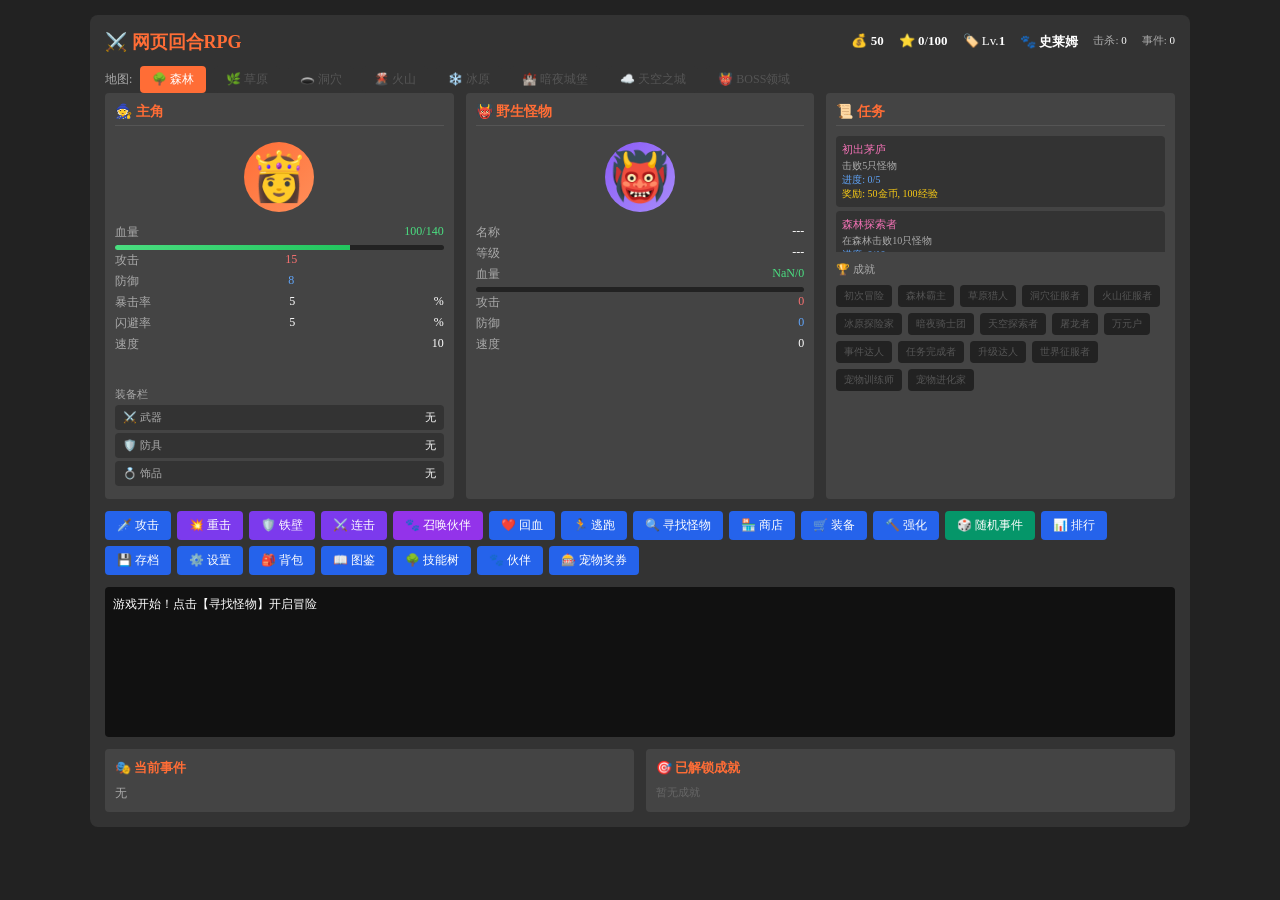
==== rpg.html @ ad6d8a2e "优化移动端适配，增大UI尺寸提升触摸体验" ====
<!DOCTYPE html>
<html lang="zh-CN">
<head>
    <meta charset="UTF-8">
    <title>网页回合RPG</title>
    
<style>
* {margin: 0; padding: 0; box-sizing: border-box; font-family: "微软雅黑";}
body {background: #222; color: #fff; padding: 15px; font-size: 14px;}
.box {max-width: 1100px; margin: 0 auto; background: #333; padding: 15px; border-radius: 8px;}
.top-bar {display: flex; justify-content: space-between; align-items: center; margin-bottom: 12px; flex-wrap: wrap; gap: 8px;}
.top-bar h2 {color: #ff6d36; font-size: 18px;}
.gold-exp-bar {display: flex; gap: 15px; font-size: 13px; flex-wrap: wrap;}
.zone-bar {display: flex; gap: 8px; align-items: center;}
.zone-btn {padding: 5px 12px; border: none; border-radius: 4px; cursor: pointer; font-size: 12px; background: #444; color: #aaa;}
.zone-btn.active {background: #ff6d36; color: #fff;}
.zone-btn.locked {background: #333; color: #555; cursor: not-allowed;}
.panel {display: flex; gap: 12px; margin-bottom: 12px;}
.role, .monster, .quest-panel {flex: 1; padding: 10px; background: #444; border-radius: 4px; min-width: 200px;}
.role h3, .monster h3, .quest-panel h3 {color: #ff6d36; margin-bottom: 6px; border-bottom: 1px solid #555; padding-bottom: 4px; font-size: 14px;}
.stat-row {display: flex; justify-content: space-between; padding: 2px 0; font-size: 12px;}
.stat-row .label {color: #aaa;}
.stat-row .value {color: #fff;}
.stat-row .value.hp {color: #4ade80;}
.stat-row .value.atk {color: #f87171;}
.stat-row .value.def {color: #60a5fa;}
.stat-row .value.exp {color: #facc15;}
.hp-bar {width: 100%; height: 5px; background: #222; border-radius: 3px; margin-top: 2px; overflow: hidden;}
.hp-bar-fill {height: 100%; background: linear-gradient(90deg, #4ade80, #22c55e); transition: width 0.3s;}
.hp-bar-fill.danger {background: linear-gradient(90deg, #f87171, #ef4444);}
.hp-bar-fill.mid {background: linear-gradient(90deg, #facc15, #eab308);}
.sprite-container {display: flex; justify-content: center; align-items: center; padding: 10px 0;}
.sprite {font-size: 48px; display: flex; justify-content: center; align-items: center; width: 70px; height: 70px; border-radius: 50%; background: #333; margin: 0 auto;}
.player-sprite {background: linear-gradient(135deg, #ff6d36 0%, #ff8f5a 100%); animation: float 3s ease-in-out infinite;}
.monster-sprite {background: linear-gradient(135deg, #8b5cf6 0%, #a78bfa 100%); animation: shake 2s ease-in-out infinite;}
@keyframes float {0%, 100% {transform: translateY(0);} 50% {transform: translateY(-5px);}}
@keyframes shake {0%, 100% {transform: translateX(0);} 25% {transform: translateX(-3px);} 75% {transform: translateX(3px);}}
@keyframes attack-right {0% {transform: translateX(0);} 50% {transform: translateX(30px);} 100% {transform: translateX(0);}}
@keyframes attack-left {0% {transform: translateX(0);} 50% {transform: translateX(-30px);} 100% {transform: translateX(0);}}
@keyframes damage {0%, 100% {opacity: 1;} 50% {opacity: 0.3;}}
@keyframes skill-burst {0% {transform: scale(1);filter: brightness(1);} 50% {transform: scale(1.3);filter: brightness(2) drop-shadow(0 0 10px #ff6d36);} 100% {transform: scale(1);filter: brightness(1);}}
@keyframes shield-glow {0% {box-shadow: 0 0 0 rgba(59,130,246,0);} 50% {box-shadow: 0 0 20px rgba(59,130,246,0.8);} 100% {box-shadow: 0 0 0 rgba(59,130,246,0);}}
@keyframes counter-attack {0% {transform: scale(1);} 25% {transform: scale(1.2);} 50% {transform: scale(0.9);} 75% {transform: scale(1.1);} 100% {transform: scale(1);}}
@keyframes evade {0%, 100% {transform: translateX(0);} 50% {transform: translateX(-20px);opacity: 0.5;}}
@keyframes death {0% {transform: scale(1);opacity: 1;} 50% {transform: scale(0.5);opacity: 0.5;} 100% {transform: scale(0);opacity: 0;}}
@keyframes levelup {0% {transform: scale(1);} 50% {transform: scale(1.2);text-shadow: 0 0 20px #ffd700;} 100% {transform: scale(1);}}
.sprite.attack-right {animation: attack-right 0.4s ease-in-out;}
.sprite.attack-left {animation: attack-left 0.4s ease-in-out;}
.sprite.skill-burst {animation: skill-burst 0.4s ease-out;}
.sprite.shield-glow {animation: shield-glow 0.6s ease-out;}
.sprite.counter-attack {animation: counter-attack 0.4s ease-out;}
.sprite.evade {animation: evade 0.5s ease-out;}
.monster-sprite.death {animation: death 0.6s ease-out forwards;}
.player-sprite.levelup {animation: levelup 0.8s ease-out;}
.sprite.damage {animation: damage 0.3s ease-in-out 2;}
.sprite.hurt {filter: brightness(1.5) saturate(2);}
.btn-group {margin: 12px 0; display: flex; flex-wrap: wrap; gap: 6px;}
button {padding: 6px 12px; border: none; border-radius: 4px; background: #2563eb; color: #fff; cursor: pointer; font-size: 12px;}
button:hover {background: #1d4ed8;}
button:disabled {background: #555; cursor: not-allowed;}
button.skill-btn {background: #7c3aed;}
button.skill-btn:hover:not(:disabled) {background: #6d28d9;}
button.skill-btn.on-cooldown {background: #555;}
button.zone-btn {background: #374151;}
button.zone-btn:hover:not(.locked) {background: #4b5563;}
button.event-btn {background: #059669;}
button.event-btn:hover {background: #047857;}
.log {height: 150px; overflow-y: auto; background: #111; padding: 8px; border-radius: 4px; line-height: 1.6; font-size: 12px;}
.log p {margin: 1px 0;}
.log .damage {color: #f87171;}
.log .heal {color: #4ade80;}
.log .crit {color: #facc15; font-weight: bold;}
.log .dodge {color: #60a5fa;}
.log .buff {color: #c084fc;}
.log .debuff {color: #fb923c;}
.log .gold {color: #facc15;}
.log .levelup {color: #ff6d36; font-weight: bold;}
.log .event {color: #34d399;}
.log .quest {color: #f472b6;}
.log .achievement {color: #fbbf24;}
.equipment-slot {background: #333; padding: 5px 8px; border-radius: 4px; margin: 3px 0; display: flex; justify-content: space-between; align-items: center; font-size: 11px;}
.equipment-slot .slot-name {color: #aaa;}
.equipment-slot .item-name {color: #fff;}
.equipment-slot .item-stats {color: #4ade80; font-size: 10px;}
.buff-debuff-bar {display: flex; gap: 6px; margin-top: 6px; min-height: 20px; flex-wrap: wrap;}
.buff-item, .debuff-item {padding: 2px 6px; border-radius: 10px; font-size: 10px;}
.buff-item {background: #166534; color: #fff;}
.debuff-item {background: #991b1b; color: #fff;}
.section-title {font-size: 11px; color: #aaa; margin: 6px 0 3px 0;}
.quest-list {font-size: 11px; max-height: 120px; overflow-y: auto;}
.quest-item {background: #333; padding: 6px; border-radius: 4px; margin: 4px 0;}
.quest-item.completed {opacity: 0.6; text-decoration: line-through;}
.quest-item .quest-name {color: #f472b6; margin-bottom: 2px;}
.quest-item .quest-desc {color: #aaa; font-size: 10px;}
.quest-item .quest-reward {color: #facc15; font-size: 10px;}
.quest-item .quest-progress {color: #60a5fa; font-size: 10px;}
.achievement-bar {display: flex; gap: 6px; margin-top: 8px; flex-wrap: wrap;}
.achieve-item {background: #333; padding: 4px 8px; border-radius: 4px; font-size: 10px; cursor: pointer;}
.achieve-item.unlocked {background: #78350f; color: #fbbf24;}
.achieve-item.locked {background: #222; color: #555;}

@media (max-width: 768px) {
    body {padding: 20px; font-size: 22px;}
    .box {padding: 24px; border-radius: 12px;}
    .panel {flex-direction: column;}
    .role, .monster, .quest-panel {min-width: unset; flex: none; padding: 16px;}
    .bottom-panels {flex-direction: column;}
    .sprite {font-size: 80px; width: 120px; height: 120px;}
    .btn-group {flex-direction: column; gap: 10px;}
    .btn-group button {width: 100%; padding: 20px; font-size: 22px;}
    .log {height: 180px; font-size: 18px;}
    .top-bar {flex-direction: column; align-items: flex-start; gap: 12px;}
    .gold-exp-bar {font-size: 20px; gap: 20px;}
    .zone-bar {flex-wrap: wrap; gap: 10px;}
    .zone-btn {padding: 14px 24px; font-size: 18px;}
    .role h3, .monster h3, .quest-panel h3 {font-size: 26px;}
    .stat-row {font-size: 20px; padding: 6px 0;}
    .hp-bar {height: 14px;}
    .equipment-slot {padding: 10px 14px; margin: 6px 0;}
}

@media (max-width: 480px) {
    body {padding: 16px; font-size: 20px;}
    .box {padding: 20px; border-radius: 10px;}
    .role h3, .monster h3, .quest-panel h3 {font-size: 24px;}
    .stat-row {font-size: 18px;}
    .equipment-slot {font-size: 17px; padding: 10px 12px;}
    .quest-list {max-height: 140px;}
    .btn-group button {padding: 18px; font-size: 20px;}
    .sprite {font-size: 72px; width: 100px; height: 100px;}
    .log {height: 150px; font-size: 17px;}
}
.achieve-item:hover {opacity: 0.8;}
.modal-overlay {position: fixed; top: 0; left: 0; width: 100%; height: 100%; background: rgba(0,0,0,0.7); display: flex; justify-content: center; align-items: center; z-index: 1000; display: none;}
.modal {background: #333; padding: 20px; border-radius: 8px; min-width: 300px; max-width: 500px;}
.modal h3 {color: #ff6d36; margin-bottom: 12px;}
.modal p {margin: 8px 0; font-size: 13px;}
.modal-buttons {display: flex; gap: 10px; margin-top: 15px;}
.modal-buttons button {flex: 1;}
.leaderboard {font-size: 12px;}
.leaderboard-item {display: flex; justify-content: space-between; padding: 6px; background: #222; margin: 4px 0; border-radius: 4px;}
.leaderboard-item .rank {color: #facc15; width: 30px;}
.leaderboard-item .name {color: #fff; flex: 1;}
.leaderboard-item .score {color: #60a5fa;}
.bottom-panels {display: flex; gap: 12px; margin-top: 12px;}
.bottom-panels > div {flex: 1; background: #444; padding: 10px; border-radius: 4px;}
.event-panel h4, .achieve-panel h4 {color: #ff6d36; font-size: 13px; margin-bottom: 8px;}
.event-btns {display: flex; gap: 8px; flex-wrap: wrap;}
.mini-stat {font-size: 11px; color: #aaa;}
.mini-stat span {color: #fff;}
.inventory-panel {margin-top: 8px;}
.inventory-item {background: #333; padding: 6px; border-radius: 4px; margin: 4px 0; display: flex; justify-content: space-between; align-items: center; font-size: 11px;}
.inventory-item .item-name {color: #fff;}
.inventory-item .item-desc {color: #aaa; font-size: 10px;}
.inventory-item .item-count {color: #fbbf14; background: #444; padding: 2px 6px; border-radius: 4px;}
.inventory-item .item-use {padding: 2px 8px; font-size: 10px; background: #2563eb;}
.settings-row {display: flex; justify-content: space-between; align-items: center; padding: 6px 0; border-bottom: 1px solid #444;}
.settings-row:last-child {border-bottom: none;}
.settings-label {color: #aaa; font-size: 13px;}
.toggle-switch {position: relative; width: 44px; height: 22px; background: #444; border-radius: 11px; cursor: pointer; transition: background 0.3s;}
.toggle-switch.active {background: #ff6d36;}
.toggle-switch::after {content: ''; position: absolute; width: 18px; height: 18px; background: #fff; border-radius: 50%; top: 2px; left: 2px; transition: left 0.3s;}
.toggle-switch.active::after {left: 24px;}
.speed-select {background: #444; color: #fff; border: none; padding: 4px 8px; border-radius: 4px; font-size: 12px; cursor: pointer;}
.monster-book {display: grid; grid-template-columns: repeat(auto-fill, minmax(140px, 1fr)); gap: 8px; max-height: 300px; overflow-y: auto; padding: 4px;}
.monster-card {background: #333; padding: 8px; border-radius: 4px; text-align: center; font-size: 11px;}
.monster-card.discovered {border: 1px solid #ff6d36;}
.monster-card.undiscovered {opacity: 0.4;}
.monster-card .m-icon {font-size: 24px; margin-bottom: 4px;}
.monster-card .m-name {color: #fff; margin-bottom: 2px;}
.monster-card .m-zone {color: #888; font-size: 10px;}
.compendium-tab {display: flex; gap: 6px; margin-bottom: 10px;}
.compendium-tab button {flex: 1; padding: 6px; font-size: 11px;}
.compendium-tab button.active {background: #ff6d36;}
</style>
</head>
<body>
    <div class="box">
        <div class="top-bar">
            <h2>⚔️ 网页回合RPG</h2>
            <div class="gold-exp-bar">
                <span>💰 <b id="gold">0</b></span>
                <span>⭐ <b id="exp">0</b>/<b id="needExp">100</b></span>
                <span>🏷️ Lv.<b id="lv">1</b></span>
                <span id="skillPointsDisplay" style="display:none;">🌟 技能点: <b id="skillPoints">0</b></span>
                <span id="petDisplay" style="display:none;">🐾 <b id="petName"></b></span>
                <span class="mini-stat">击杀: <span id="killCount">0</span></span>
                <span class="mini-stat">事件: <span id="eventCount">0</span></span>
            </div>
        </div>

        <div class="zone-bar">
            <span style="font-size:12px;color:#aaa;">地图:</span>
            <button class="zone-btn active" onclick="switchZone(0)" id="zoneBtn0">🌳 森林</button>
            <button class="zone-btn" onclick="switchZone(1)" id="zoneBtn1">🌿 草原</button>
            <button class="zone-btn" onclick="switchZone(2)" id="zoneBtn2">🕳️ 洞穴</button>
            <button class="zone-btn" onclick="switchZone(3)" id="zoneBtn3">🌋 火山</button>
            <button class="zone-btn" onclick="switchZone(4)" id="zoneBtn4">❄️ 冰原</button>
            <button class="zone-btn" onclick="switchZone(5)" id="zoneBtn5">🏰 暗夜城堡</button>
            <button class="zone-btn" onclick="switchZone(6)" id="zoneBtn6">☁️ 天空之城</button>
            <button class="zone-btn" onclick="switchZone(7)" id="zoneBtn7">👹 BOSS领域</button>
        </div>

        <div class="panel">
            <div class="role">
                <h3>🧙 主角</h3>
                <div class="sprite-container">
                    <div class="sprite player-sprite" id="playerSprite">👸</div>
                </div>
                <div class="title-display" id="titleDisplay" style="text-align:center;color:#fbbf24;font-size:11px;margin-bottom:5px;display:none;"></div>
                <div class="stat-row"><span class="label">血量</span><span class="value hp" id="hp">100/100</span></div>
                <div class="hp-bar"><div class="hp-bar-fill" id="hpBar" style="width:100%"></div></div>
                <div class="stat-row"><span class="label">攻击</span><span class="value atk" id="atk">15</span> <span class="label" id="atkBonus" style="color:#4ade80"></span></div>
                <div class="stat-row"><span class="label">防御</span><span class="value def" id="def">5</span> <span class="label" id="defBonus" style="color:#4ade80"></span></div>
                <div class="stat-row"><span class="label">暴击率</span><span class="value" id="crit">5</span>%</div>
                <div class="stat-row"><span class="label">闪避率</span><span class="value" id="dodge">5</span>%</div>
                <div class="stat-row"><span class="label">速度</span><span class="value" id="speed">10</span></div>
                <div class="buff-debuff-bar" id="playerBuffs"></div>
                <div class="section-title">装备栏</div>
                <div class="equipment-slot" id="weaponSlot"><span class="slot-name">⚔️ 武器</span><span class="item-name">无</span></div>
                <div class="equipment-slot" id="armorSlot"><span class="slot-name">🛡️ 防具</span><span class="item-name">无</span></div>
                <div class="equipment-slot" id="accessorySlot"><span class="slot-name">💍 饰品</span><span class="item-name">无</span></div>
            </div>

            <div class="monster">
                <h3>👹 野生怪物</h3>
                <div class="sprite-container">
                    <div class="sprite monster-sprite" id="monsterSprite">👹</div>
                </div>
                <div class="stat-row"><span class="label">名称</span><span class="value" id="mName">---</span></div>
                <div class="stat-row"><span class="label">等级</span><span class="value" id="mLv">---</span></div>
                <div class="stat-row"><span class="label">血量</span><span class="value hp" id="mHp">0/0</span></div>
                <div class="hp-bar"><div class="hp-bar-fill" id="mHpBar" style="width:0%"></div></div>
                <div class="stat-row"><span class="label">攻击</span><span class="value atk" id="mAtk">0</span></div>
                <div class="stat-row"><span class="label">防御</span><span class="value def" id="mDef">0</span></div>
                <div class="stat-row"><span class="label">速度</span><span class="value" id="mSpeed">0</span></div>
                <div class="buff-debuff-bar" id="monsterBuffs"></div>
            </div>

            <div class="quest-panel">
                <h3>📜 任务</h3>
                <div class="quest-list" id="questList"></div>
                <div class="section-title" style="margin-top:10px;">🏆 成就</div>
                <div class="achievement-bar" id="achieveBar"></div>
            </div>
        </div>

        <div class="btn-group">
            <button onclick="attack()">🗡️ 攻击</button>
            <button onclick="useSkill(0)" id="skill0Btn" class="skill-btn">💥 重击</button>
            <button onclick="useSkill(1)" id="skill1Btn" class="skill-btn">🛡️ 铁壁</button>
            <button onclick="useSkill(2)" id="skill2Btn" class="skill-btn">⚔️ 连击</button>
            <button onclick="summonPet()" id="summonPetBtn" style="background:#9333ea;">🐾 召唤伙伴</button>
            <button onclick="heal()">❤️ 回血</button>
            <button onclick="run()">🏃 逃跑</button>
            <button onclick="newMonster()">🔍 寻找怪物</button>
            <button onclick="openShop()">🏪 商店</button>
            <button onclick="openEquipShop()">🛒 装备</button>
            <button onclick="openEquipmentEnhance()">🔨 强化</button>
            <button onclick="triggerRandomEvent()" class="event-btn" id="eventBtn">🎲 随机事件</button>
            <button onclick="openLeaderboard()">📊 排行</button>
            <button onclick="openSaveLoad()">💾 存档</button>
            <button onclick="openSettings()">⚙️ 设置</button>
            <button onclick="openInventory()">🎒 背包</button>
            <button onclick="openMonsterBook()">📖 图鉴</button>
            <button onclick="openSkillTree()">🌳 技能树</button>
            <button onclick="openPetManagement()">🐾 伙伴</button>
            <button onclick="openPetGacha()">🎰 宠物奖券</button>
        </div>

        <div class="log" id="log">游戏开始！点击【寻找怪物】开启冒险</div>

        <div class="bottom-panels">
            <div class="event-panel">
                <h4>🎭 当前事件</h4>
                <div id="currentEvent" style="font-size:12px;color:#aaa;">无</div>
                <div class="event-btns" id="eventBtns" style="margin-top:8px;display:none;">
                    <button onclick="confirmEvent()" id="eventConfirmBtn">确认</button>
                    <button onclick="cancelEvent()">取消</button>
                </div>
            </div>
            <div class="achieve-panel">
                <h4>🎯 已解锁成就</h4>
                <div id="unlockedAchieves" style="font-size:11px;color:#aaa;">暂无成就</div>
            </div>
        </div>
    </div>

    <div class="modal-overlay" id="modal">
        <div class="modal" id="modalContent"></div>
    </div>

    
    
<script>
const player = {
    lv: 1, hp: 100, maxHp: 100, atk: 15, def: 5, speed: 10,
    exp: 0, needExp: 100, gold: 50,
    crit: 5, dodge: 5,
    equipment: { weapon: null, armor: null, accessory: null },
    buffs: [],
    skills: [
        { name: "重击", desc: "1.5倍伤害", cd: 0, maxCd: 2, isReady: true },
        { name: "铁壁", desc: "防御+10", cd: 0, maxCd: 3, isReady: true },
        { name: "连击", desc: "连攻2次", cd: 0, maxCd: 4, isReady: true }
    ],
    currentZone: 0,
    killCount: 0,
    eventCount: 0,
    bossDefeated: 0,
    pet: { id: "slime", name: "史莱姆", sprite: "🟢", atk: 3, hp: 40, def: 3, speed: 5, rarity: "common" },
    skillPoints: 0,
    equipmentEnhanceLevels: { weapon: 0, armor: 0, accessory: 0 },
    learnedSkills: ["重击", "铁壁", "连击"],
    titles: []
};

const zones = [
    { name: "森林", color: "#22c55e", monsters: [
        { name: "史莱姆", sprite: "🟢", hp: 80, atk: 8, def: 2, exp: 20, gold: 10, speed: 5 },
        { name: "野狼", sprite: "🐺", hp: 120, atk: 12, def: 4, exp: 35, gold: 20, speed: 12 },
        { name: "山贼", sprite: "🏴‍☠️", hp: 180, atk: 18, def: 6, exp: 60, gold: 40, speed: 8 }
    ], unlockLevel: 1 },
    { name: "草原", color: "#84cc16", monsters: [
        { name: "毒蛇", sprite: "🐍", hp: 100, atk: 15, def: 3, exp: 40, gold: 25, speed: 15 },
        { name: "野猪", sprite: "🐗", hp: 160, atk: 18, def: 5, exp: 55, gold: 35, speed: 7 },
        { name: "土匪头目", sprite: "💀", hp: 220, atk: 22, def: 8, exp: 80, gold: 55, speed: 6 }
    ], unlockLevel: 3 },
    { name: "洞穴", color: "#8b5cf6", monsters: [
        { name: "洞穴蝙蝠", sprite: "🦇", hp: 150, atk: 20, def: 5, exp: 80, gold: 50, speed: 18 },
        { name: "石像鬼", sprite: "🗿", hp: 250, atk: 25, def: 12, exp: 120, gold: 80, speed: 3 },
        { name: "毒蝎", sprite: "🦂", hp: 200, atk: 30, def: 8, exp: 100, gold: 70, speed: 10 }
    ], unlockLevel: 5 },
    { name: "火山", color: "#f97316", monsters: [
        { name: "熔岩怪", sprite: "🔥", hp: 280, atk: 32, def: 10, exp: 150, gold: 100, speed: 4 },
        { name: "火焰蜥蜴", sprite: "🦎", hp: 350, atk: 38, def: 15, exp: 200, gold: 140, speed: 8 },
        { name: "火山巨魔", sprite: "👹", hp: 450, atk: 45, def: 20, exp: 280, gold: 200, speed: 3 }
    ], unlockLevel: 8 },
    { name: "冰原", color: "#06b6d4", monsters: [
        { name: "冰霜狼", sprite: "🐺", hp: 320, atk: 35, def: 12, exp: 180, gold: 120, speed: 14 },
        { name: "雪巨人", sprite: "❄️", hp: 420, atk: 42, def: 18, exp: 250, gold: 180, speed: 3 },
        { name: "冰龙", sprite: "🐉", hp: 550, atk: 50, def: 25, exp: 350, gold: 280, speed: 6 }
    ], unlockLevel: 12 },
    { name: "暗夜城堡", color: "#6366f1", monsters: [
        { name: "骷髅战士", sprite: "💀", hp: 380, atk: 40, def: 15, exp: 220, gold: 160, speed: 6 },
        { name: "黑暗骑士", sprite: "🖤", hp: 500, atk: 48, def: 22, exp: 320, gold: 240, speed: 8 },
        { name: "吸血鬼公爵", sprite: "🧛", hp: 650, atk: 55, def: 28, exp: 420, gold: 350, speed: 10 }
    ], unlockLevel: 15 },
    { name: "天空之城", color: "#ec4899", monsters: [
        { name: "飞行魔像", sprite: "🤖", hp: 480, atk: 45, def: 20, exp: 300, gold: 220, speed: 5 },
        { name: "雷电之神", sprite: "⚡", hp: 600, atk: 55, def: 25, exp: 400, gold: 320, speed: 15 },
        { name: "天使长", sprite: "👼", hp: 800, atk: 65, def: 30, exp: 550, gold: 450, speed: 12 }
    ], unlockLevel: 18 },
    { name: "BOSS领域", color: "#ef4444", monsters: [
        { name: "暗影刺客", sprite: "🌑", hp: 400, atk: 35, def: 10, exp: 200, gold: 150, speed: 20, highDodge: 15 },
        { name: "巨石魔像", sprite: "🗿", hp: 600, atk: 40, def: 25, exp: 300, gold: 250, speed: 3 },
        { name: "巨龙", sprite: "🐲", hp: 1000, atk: 50, def: 20, exp: 500, gold: 500, speed: 8 }
    ], unlockLevel: 10, isBossZone: true }
];

const pets = [
    { id: "littleWolf", name: "小狼", sprite: "🐕", atk: 5, hp: 30, def: 2, rarity: "common", zone: 0, evolveReq: { kills: 10, petId: "adultWolf" } },
    { id: "adultWolf", name: "成年狼", sprite: "🐺", atk: 12, hp: 60, def: 5, rarity: "rare", zone: 2, evolveReq: { kills: 30, petId: "wolfKing" } },
    { id: "wolfKing", name: "狼王", sprite: "🐺‍👑", atk: 25, hp: 120, def: 15, rarity: "epic", zone: 5, evolveReq: null },

    { id: "slime", name: "史莱姆", sprite: "🟢", atk: 3, hp: 40, def: 3, rarity: "common", zone: 0, evolveReq: { kills: 10, petId: "blueSlime" } },
    { id: "blueSlime", name: "蓝史莱姆", sprite: "🟦", atk: 8, hp: 70, def: 8, rarity: "rare", zone: 2, evolveReq: { kills: 30, petId: "slimeKing" } },
    { id: "slimeKing", name: "史莱姆王", sprite: "👑", atk: 18, hp: 150, def: 20, rarity: "legend", zone: 6, evolveReq: null },

    { id: "bird", name: "小鸟", sprite: "🐦", atk: 4, hp: 25, def: 1, rarity: "common", zone: 0, evolveReq: { kills: 10, petId: "eagle" } },
    { id: "eagle", name: "老鹰", sprite: "🦅", atk: 15, hp: 55, def: 8, rarity: "rare", zone: 3, evolveReq: { kills: 30, petId: "phoenix" } },
    { id: "phoenix", name: "凤凰", sprite: "🔥", atk: 30, hp: 180, def: 25, rarity: "legend", zone: 7, evolveReq: null },

    { id: "fireSpirit", name: "火精灵", sprite: "🔥", atk: 8, hp: 40, def: 3, rarity: "rare", zone: 3, evolveReq: { kills: 25, petId: "fireElemental" } },
    { id: "fireElemental", name: "火元素", sprite: "🌋", atk: 22, hp: 100, def: 12, rarity: "epic", zone: 5, evolveReq: null },

    { id: "iceSpirit", name: "冰精灵", sprite: "❄️", atk: 7, hp: 45, def: 4, rarity: "rare", zone: 4, evolveReq: { kills: 25, petId: "iceElemental" } },
    { id: "iceElemental", name: "冰元素", sprite: "🧊", atk: 20, hp: 110, def: 15, rarity: "epic", zone: 6, evolveReq: null },

    { id: "iceFox", name: "冰狐狸", sprite: "🦊", atk: 10, hp: 50, def: 5, rarity: "rare", zone: 4, evolveReq: { kills: 25, petId: "nineTails" } },
    { id: "nineTails", name: "九尾狐", sprite: "🦊", atk: 28, hp: 140, def: 18, rarity: "legend", zone: 7, evolveReq: null },

    { id: "shadowCat", name: "暗影猫", sprite: "🐈‍⬛", atk: 15, hp: 60, def: 8, rarity: "epic", zone: 5, evolveReq: { kills: 20, petId: "nightLord" } },
    { id: "nightLord", name: "暗夜领主", sprite: "🌑", atk: 35, hp: 160, def: 25, rarity: "legend", zone: 7, evolveReq: null },

    { id: "darkWizard", name: "暗之法师", sprite: "🧙", atk: 18, hp: 70, def: 10, rarity: "epic", zone: 6, evolveReq: { kills: 20, petId: "archmage" } },
    { id: "archmage", name: "大魔导师", sprite: "🧙‍♂️", atk: 40, hp: 200, def: 30, rarity: "legend", zone: 8, evolveReq: null },

    { id: "dragon", name: "幼龙", sprite: "🐲", atk: 20, hp: 100, def: 15, rarity: "legend", zone: 7, evolveReq: { kills: 15, petId: "dragonKing" } },
    { id: "dragonKing", name: "龙皇", sprite: "🐉", atk: 50, hp: 300, def: 40, rarity: "mythic", zone: 8, evolveReq: null }
];

var petInventory = [];
var petKillCount = {};

const skillTree = {
    attack: {
        name: "攻击系",
        skills: [
            { id: "heavyStrike", name: "重击", desc: "造成1.5倍伤害", cost: 0, maxCd: 2, type: "active", unlocked: true },
            { id: "doubleStrike", name: "双重打击", desc: "攻击2次", cost: 1, maxCd: 4, type: "active", unlocked: false, requires: "heavyStrike" },
            { id: "execute", name: "处决", desc: "对血量低于30%的敌人伤害+50%", cost: 2, maxCd: 5, type: "passive", unlocked: false, requires: "doubleStrike" },
            { id: "berserk", name: "狂暴", desc: "血量越低攻击越高", cost: 3, maxCd: 0, type: "passive", unlocked: false, requires: "execute" }
        ]
    },
    defense: {
        name: "防御系",
        skills: [
            { id: "ironWall", name: "铁壁", desc: "防御+10", cost: 0, maxCd: 3, type: "active", unlocked: true },
            { id: "shieldBlock", name: "盾墙", desc: "完全抵挡一次攻击", cost: 1, maxCd: 6, type: "active", unlocked: false, requires: "ironWall" },
            { id: "counter", name: "反击", desc: "受击时反弹20%伤害", cost: 2, maxCd: 0, type: "passive", unlocked: false, requires: "shieldBlock" },
            { id: "fortress", name: "堡垒", desc: "防御+15%，每回合恢复2%血量", cost: 3, maxCd: 0, type: "passive", unlocked: false, requires: "counter" }
        ]
    },
    utility: {
        name: "辅助系",
        skills: [
            { id: "combo", name: "连击", desc: "连续攻击2次", cost: 0, maxCd: 4, type: "active", unlocked: true },
            { id: "swift", name: "疾风", desc: "闪避率+10%", cost: 1, maxCd: 0, type: "passive", unlocked: false, requires: "combo" },
            { id: "secondWind", name: "喘息", desc: "死亡时恢复30%血量(每战斗1次)", cost: 2, maxCd: 0, type: "passive", unlocked: false, requires: "swift" },
            { id: "secondLife", name: "第二条命", desc: "致命伤害时不死(每战斗1次)", cost: 3, maxCd: 0, type: "passive", unlocked: false, requires: "secondWind" }
        ]
    }
};

const equipPool = {
    weapon: [
        { name: "铁剑", atk: 5, price: 50 },
        { name: "钢剑", atk: 10, crit: 5, price: 120 },
        { name: "炎魔之刃", atk: 18, crit: 10, price: 300 },
        { name: "龙息剑", atk: 25, crit: 15, price: 600 }
    ],
    armor: [
        { name: "皮甲", def: 5, price: 50 },
        { name: "锁子甲", def: 10, hp: 20, price: 120 },
        { name: "骑士板甲", def: 18, hp: 50, price: 300 },
        { name: "龙鳞护甲", def: 25, hp: 100, dodge: 5, price: 600 }
    ],
    accessory: [
        { name: "敏捷戒指", dodge: 8, price: 80 },
        { name: "暴击戒指", crit: 10, price: 100 },
        { name: "生命护符", hp: 30, maxHp: 30, price: 150 },
        { name: "龙心坠", crit: 8, dodge: 8, hp: 50, price: 400 }
    ]
};

const quests = [
    { id: "q1", name: "初出茅庐", desc: "击败5只怪物", target: 5, progress: 0, reward: { gold: 50, exp: 100 }, zone: 0, completed: false },
    { id: "q2", name: "森林探索者", desc: "在森林击败10只怪物", target: 10, progress: 0, reward: { gold: 100, exp: 200 }, zone: 0, completed: false },
    { id: "q3", name: "草原猎人", desc: "在草原击败10只怪物", target: 10, progress: 0, reward: { gold: 150, exp: 250 }, zone: 1, completed: false },
    { id: "q4", name: "洞穴探险家", desc: "在洞穴击败10只怪物", target: 10, progress: 0, reward: { gold: 200, crit: 3 }, zone: 2, completed: false },
    { id: "q5", name: "火山征服者", desc: "在火山击败10只怪物", target: 10, progress: 0, reward: { gold: 300, atk: 5 }, zone: 3, completed: false },
    { id: "q6", name: "冰原冒险家", desc: "在冰原击败10只怪物", target: 10, progress: 0, reward: { gold: 400, def: 5 }, zone: 4, completed: false },
    { id: "q7", name: "暗夜骑士", desc: "在暗夜城堡击败10只怪物", target: 10, progress: 0, reward: { gold: 500, hp: 30 }, zone: 5, completed: false },
    { id: "q8", name: "天空探索者", desc: "在天城击败10只怪物", target: 10, progress: 0, reward: { gold: 600, crit: 3, dodge: 3 }, zone: 6, completed: false },
    { id: "q9", name: "屠龙勇士", desc: "击败巨龙", target: 1, progress: 0, reward: { gold: 1000, atk: 10, def: 10 }, zone: 7, completed: false, isBossQuest: true },
    { id: "q10", name: "富甲一方", desc: "拥有1000金币", target: 1000, progress: 0, reward: { exp: 500 }, isGoldQuest: true },
    { id: "q11", name: "连胜达人", desc: "连续击败5只怪物不逃跑", target: 5, progress: 0, reward: { dodge: 5, hp: 30 }, zone: -1, completed: false },
    { id: "q12", name: "世界征服者", desc: "累计击败100只怪物", target: 100, progress: 0, reward: { atk: 20, def: 20, hp: 100 }, zone: -2, completed: false }
];

const achievements = [
    { id: "a1", name: "初次冒险", desc: "击败第一只怪物", title: "冒险者", condition: function(p) { return p.killCount >= 1; }, reward: { gold: 20, item: "healthPotion" }, unlocked: false },
    { id: "a2", name: "森林霸主", desc: "在森林击败20只怪物", title: "森林猎手", condition: function(p) { return (p.zoneKills || {})[0] >= 20; }, reward: { gold: 100, item: "attackScroll" }, unlocked: false },
    { id: "a3", name: "草原猎人", desc: "在草原击败20只怪物", title: "草原勇士", condition: function(p) { return (p.zoneKills || {})[1] >= 20; }, reward: { gold: 150, item: "defenseScroll" }, unlocked: false },
    { id: "a4", name: "洞穴征服者", desc: "在洞穴击败20只怪物", title: "洞穴探索者", condition: function(p) { return (p.zoneKills || {})[2] >= 20; }, reward: { gold: 200, item: "critCrystal" }, unlocked: false },
    { id: "a5", name: "火山征服者", desc: "在火山击败20只怪物", title: "火焰战士", condition: function(p) { return (p.zoneKills || {})[3] >= 20; }, reward: { gold: 300, item: "highHealthPotion" }, unlocked: false },
    { id: "a6", name: "冰原探险家", desc: "在冰原击败20只怪物", title: "寒冰勇者", condition: function(p) { return (p.zoneKills || {})[4] >= 20; }, reward: { gold: 400, item: "luckyCoin" }, unlocked: false },
    { id: "a7", name: "暗夜骑士团", desc: "在暗夜城堡击败20只怪物", title: "暗夜骑士", condition: function(p) { return (p.zoneKills || {})[5] >= 20; }, reward: { gold: 500, item: "resurrectionScroll" }, unlocked: false },
    { id: "a8", name: "天空探索者", desc: "在天城击败20只怪物", title: "天空使者", condition: function(p) { return (p.zoneKills || {})[6] >= 20; }, reward: { gold: 800, item: "highHealthPotion" }, unlocked: false },
    { id: "a9", name: "屠龙者", desc: "击败巨龙", title: "龙骑士", condition: function(p) { return p.bossDefeated >= 1; }, reward: { gold: 500, item: "resurrectionScroll" }, unlocked: false },
    { id: "a10", name: "万元户", desc: "累计获得2000金币", title: "富甲一方", condition: function(p) { return p.totalGoldEarned >= 2000; }, reward: { gold: 200, item: "attackScroll" }, unlocked: false },
    { id: "a11", name: "事件达人", desc: "触发30次随机事件", title: "命运眷顾", condition: function(p) { return p.eventCount >= 30; }, reward: { gold: 150, item: "luckyCoin" }, unlocked: false },
    { id: "a12", name: "任务完成者", desc: "完成15个任务", title: "任务大师", condition: function(p) { return p.questCompleted >= 15; }, reward: { exp: 1500, item: "highHealthPotion" }, unlocked: false },
    { id: "a13", name: "升级达人", desc: "达到30级", title: "巅峰强者", condition: function(p) { return p.lv >= 30; }, reward: { atk: 20, def: 20, item: "attackScroll" }, unlocked: false },
    { id: "a14", name: "世界征服者", desc: "累计击败200只怪物", title: "天下无敌", condition: function(p) { return p.killCount >= 200; }, reward: { atk: 30, def: 30, hp: 200, item: "resurrectionScroll" }, unlocked: false },
    { id: "a15", name: "宠物训练师", desc: "获得第一只宠物", title: "驯兽师", condition: function(p) { return p.pet !== null; }, reward: { gold: 50 }, unlocked: false },
    { id: "a16", name: "宠物进化家", desc: "让宠物进化一次", title: "培育专家", condition: function(p) { return p.pet && p.pet.id !== "slime" && p.pet.id !== "littleWolf" && p.pet.id !== "bird"; }, reward: { gold: 300, item: "highHealthPotion" }, unlocked: false }
];

const randomEvents = [
    { id: "e1", name: "发现宝箱", type: "choice", desc: "你发现了一个宝箱！", effect: function() {
        var gold = Math.floor(Math.random() * 50) + 20;
        player.gold += gold;
        addLog("🎁 开启宝箱，获得 " + gold + " 金币！", 'event');
    }},
    { id: "e2", name: "老练商人", type: "choice", desc: "一个商人向你推销物品", effect: function() {
        var healAmount = 50;
        player.hp = Math.min(getTotalMaxHp(), player.hp + healAmount);
        addLog("🧪 商人赠送药水，恢复 " + healAmount + " 血量！", 'event');
    }},
    { id: "e3", name: "陷阱", type: "danger", desc: "你不小心踩到了陷阱！", effect: function() {
        var dmg = Math.floor(Math.random() * 20) + 10;
        player.hp -= dmg;
        addLog("⚠️ 陷阱造成 " + dmg + " 点伤害！", 'damage');
    }},
    { id: "e4", name: "神秘祝福", type: "buff", desc: "获得神秘力量的祝福", effect: function() {
        player.buffs.push({ name: '祝福', type: 'buff', turns: 3, onTurnEnd: function(p) {
            p.hp = Math.min(getTotalMaxHp(), p.hp + 5);
        }});
        addLog("✨ 获得祝福：每回合恢复5血量，持续3回合！", 'buff');
    }},
    { id: "e5", name: "诅咒", type: "debuff", desc: "遭遇黑暗力量侵蚀", effect: function() {
        player.buffs.push({ name: '诅咒', type: 'debuff', turns: 3, onTurnEnd: function(p) {
            p.atk = Math.max(1, p.atk - 2);
        }});
        addLog("💀 受到诅咒：攻击-2，持续3回合！", 'debuff');
    }},
    { id: "e6", name: "经验泉水", type: "choice", desc: "发现一口神奇的泉水", effect: function() {
        var expGain = Math.floor(Math.random() * 30) + 20;
        player.exp += expGain;
        checkLevelUp();
        addLog("📚 饮用泉水，获得 " + expGain + " 经验！", 'event');
    }},
    { id: "e7", name: "盗贼袭击", type: "danger", desc: "遭遇盗贼团袭击！", effect: function() {
        var goldLost = Math.floor(player.gold * 0.2);
        player.gold -= goldLost;
        addLog("💰 盗贼抢走了 " + goldLost + " 金币！", 'damage');
    }},
    { id: "e8", name: "修行顿悟", type: "buff", desc: "战斗中突然顿悟", effect: function() {
        player.atk += 3;
        player.def += 2;
        addLog("🧘 顿悟：攻击+3，防御+2！（本次战斗）", 'buff');
    }}
];

var nowMonster = { buffs: [] };
var currentEvent = null;
var consecutiveKills = 0;
var zoneKills = [0, 0, 0, 0, 0, 0, 0, 0];
var battleUsedSkills = { secondWind: false, secondLife: false };
var totalGoldEarned = 0;
var questCompleted = 0;
var autoSaveTimer = null;
var gameSettings = {
    soundEnabled: true,
    battleSpeed: 1
};
var inventory = [];
var discoveredMonsters = {};

var items = [
    { id: "healthPotion", name: "治疗药水", desc: "恢复30点血量", type: "consumable", effect: function() {
        if (player.hp >= getTotalMaxHp()) return false;
        player.hp = Math.min(getTotalMaxHp(), player.hp + 30);
        return true;
    }},
    { id: "superHealthPotion", name: "高级治疗药水", desc: "恢复80点血量", type: "consumable", effect: function() {
        if (player.hp >= getTotalMaxHp()) return false;
        player.hp = Math.min(getTotalMaxHp(), player.hp + 80);
        return true;
    }},
    { id: "attackScroll", name: "力量卷轴", desc: "攻击+3(战斗)", type: "consumable", effect: function() {
        player.buffs.push({ name: '力量', type: 'buff', turns: 3, onTurnEnd: function(p, isPlayer) {
            if (isPlayer) p.atk += 3;
        }});
        return true;
    }},
    { id: "defenseScroll", name: "护盾卷轴", desc: "防御+5(战斗)", type: "consumable", effect: function() {
        player.buffs.push({ name: '护盾', type: 'buff', turns: 3, onTurnEnd: function(p, isPlayer) {
            if (isPlayer) p.def += 5;
        }});
        return true;
    }},
    { id: "critCrystal", name: "暴击水晶", desc: "本场战斗暴击率+15%", type: "consumable", effect: function() {
        player.buffs.push({ name: '暴击水晶', type: 'buff', turns: 999, onApply: function() { player.crit += 15; }, onRemove: function() { player.crit -= 15; }});
        return true;
    }},
    { id: "goldCoin", name: "幸运金币", desc: "下只怪物金币+50%", type: "consumable", effect: function() {
        player.buffs.push({ name: '幸运', type: 'buff', turns: 1 });
        return true;
    }},
    { id: "antidote", name: "解毒药", desc: "解除当前诅咒", type: "consumable", effect: function() {
        var idx = player.buffs.findIndex(function(b) { return b.name === '诅咒'; });
        if (idx >= 0) { player.buffs.splice(idx, 1); return true; }
        return false;
    }},
    { id: "resurrectionScroll", name: "复活卷轴", desc: "死亡时自动复活并恢复50%血量", type: "consumable", effect: function() {
        player.buffs.push({ name: '复活', type: 'buff', turns: 999 });
        return true;
    }},
    { id: "petUpgradeFruit", name: "宠物升级果实", desc: "使用后宠物属性+10%", type: "consumable", effect: function() {
        if (!player.pet) { addLog("你没有伙伴！"); return false; }
        player.pet.atk = Math.floor(player.pet.atk * 1.1);
        player.pet.def = Math.floor(player.pet.def * 1.1);
        player.pet.hp = Math.floor(player.pet.hp * 1.1);
        addLog("🍎 宠物【" + player.pet.name + "】属性提升10%！", 'buff');
        return true;
    }}
];
var logDom = document.getElementById('log');

function addLog(text, type) {
    var p = document.createElement('p');
    p.innerHTML = text;
    if (type) p.className = type;
    logDom.appendChild(p);
    logDom.scrollTop = logDom.scrollHeight;
}

function getBattleDelay(base, extra) {
    var delay = (extra || 0) + base;
    var speed = gameSettings.battleSpeed || 1;
    return Math.max(50, delay / speed);
}

function getTotalAtk() {
    var atk = player.atk;
    if (player.equipment.weapon) atk += player.equipment.weapon.atk;
    atk += (player.equipmentEnhanceLevels.weapon || 0) * 2;
    if (petSummoned && player.pet) atk += player.pet.atk + petEnergyBoost;
    return atk;
}

function getTotalDef() {
    var def = player.def;
    if (player.equipment.armor) def += player.equipment.armor.def;
    def += (player.equipmentEnhanceLevels.armor || 0) * 2;
    if (player.pet) def += player.pet.def;
    if (player.learnedSkills.indexOf("堡垒") >= 0) def = Math.floor(def * 1.15);
    return def;
}

function getTotalCrit() {
    var crit = player.crit;
    if (player.equipment.weapon && player.equipment.weapon.crit) crit += player.equipment.weapon.crit;
    if (player.equipment.accessory && player.equipment.accessory.crit) crit += player.equipment.accessory.crit;
    return crit;
}

function getTotalDodge() {
    var dodge = player.dodge;
    if (player.equipment.armor && player.equipment.armor.dodge) dodge += player.equipment.armor.dodge;
    if (player.equipment.accessory && player.equipment.accessory.dodge) dodge += player.equipment.accessory.dodge;
    if (player.learnedSkills.indexOf("疾风") >= 0) dodge += 10;
    return dodge;
}

function getTotalSpeed() {
    var speed = player.speed || 10;
    if (player.equipment.accessory && player.equipment.accessory.speed) speed += player.equipment.accessory.speed;
    return speed;
}

function getTotalMaxHp() {
    var maxHp = player.maxHp;
    if (player.equipment.armor && player.equipment.armor.maxHp) maxHp += player.equipment.armor.maxHp;
    if (player.equipment.accessory && player.equipment.accessory.maxHp) maxHp += player.equipment.accessory.maxHp;
    maxHp += (player.equipmentEnhanceLevels.armor || 0) * 10;
    if (player.pet) maxHp += player.pet.hp;
    return maxHp;
}

function switchZone(index) {
    if (player.lv < zones[index].unlockLevel) {
        addLog("需要达到 " + zones[index].unlockLevel + " 级才能进入" + zones[index].name + "！", 'debuff');
        return;
    }
    if (player.currentZone === index) return;
    player.currentZone = index;
    nowMonster = { buffs: [] };
    addLog("📍 切换到【" + zones[index].name + "】，遭遇更强的怪物！");
    updateUI();
}

function updateEquipSlots() {
    var weaponSlot = document.getElementById('weaponSlot');
    var armorSlot = document.getElementById('armorSlot');
    var accessorySlot = document.getElementById('accessorySlot');

    if (player.equipment.weapon) {
        weaponSlot.innerHTML = "<span class=\"slot-name\">⚔️ 武器</span><span class=\"item-name\">" + player.equipment.weapon.name + "</span><span class=\"item-stats\">+" + player.equipment.weapon.atk + "攻击</span>";
    } else {
        weaponSlot.innerHTML = "<span class=\"slot-name\">⚔️ 武器</span><span class=\"item-name\">无</span>";
    }
    if (player.equipment.armor) {
        armorSlot.innerHTML = "<span class=\"slot-name\">🛡️ 防具</span><span class=\"item-name\">" + player.equipment.armor.name + "</span><span class=\"item-stats\">+" + player.equipment.armor.def + "防御</span>";
    } else {
        armorSlot.innerHTML = "<span class=\"slot-name\">🛡️ 防具</span><span class=\"item-name\">无</span>";
    }
    if (player.equipment.accessory) {
        accessorySlot.innerHTML = "<span class=\"slot-name\">💍 饰品</span><span class=\"item-name\">" + player.equipment.accessory.name + "</span><span class=\"item-stats\">已装备</span>";
    } else {
        accessorySlot.innerHTML = "<span class=\"slot-name\">💍 饰品</span><span class=\"item-name\">无</span>";
    }
}

function updateBuffs() {
    document.getElementById('playerBuffs').innerHTML = player.buffs.map(function(b) { return "<span class=\"" + b.type + "-item\">" + b.name + ":" + b.turns + "回合</span>"; }).join('');
    player.buffs.forEach(function(b) {
        if (b.onTurnEnd && !b.activated) {
            b.onTurnEnd(player, true);
            b.activated = true;
        }
    });
    player.buffs = player.buffs.filter(function(b) {
        b.turns--;
        if (b.onTurnEnd && b.activated) {
            b.onTurnEnd(player, true);
        }
        return b.turns > 0;
    });
}

function updateSkillButtons() {
    player.skills.forEach(function(skill, i) {
        var btn = document.getElementById('skill' + i + 'Btn');
        if (skill.isReady) {
            btn.disabled = false;
            btn.className = 'skill-btn';
        } else {
            btn.disabled = true;
            btn.className = 'skill-btn on-cooldown';
        }
    });
}

function updateQuests() {
    player.zoneKills = zoneKills;
    player.totalGoldEarned = totalGoldEarned;
    player.questCompleted = questCompleted;

    quests.forEach(function(q) {
        if (q.isGoldQuest) {
            q.progress = player.gold;
        } else if (q.isBossQuest) {
            q.progress = player.bossDefeated;
        } else if (q.zone === -1) {
            q.progress = consecutiveKills;
        } else if (q.zone === -2) {
            q.progress = player.killCount;
        } else if (q.zone !== undefined) {
            q.progress = zoneKills[q.zone] || 0;
        }
    });

    var questList = document.getElementById('questList');
    questList.innerHTML = quests.map(function(q) {
        var canComplete = q.progress >= q.target && !q.completed;
        var rewardText = [];
        if (q.reward.gold) rewardText.push(q.reward.gold + "金币");
        if (q.reward.exp) rewardText.push(q.reward.exp + "经验");
        if (q.reward.atk) rewardText.push("攻击+" + q.reward.atk);
        if (q.reward.def) rewardText.push("防御+" + q.reward.def);
        if (q.reward.crit) rewardText.push("暴击+" + q.reward.crit + "%");
        if (q.reward.dodge) rewardText.push("闪避+" + q.reward.dodge + "%");
        if (q.reward.hp) rewardText.push("血量+" + q.reward.hp);

        return "<div class=\"quest-item " + (q.completed ? 'completed' : '') + "\">" +
            "<div class=\"quest-name\">" + q.name + (canComplete ? "<button onclick=\"claimQuest('" + q.id + "')\" style=\"padding:2px 6px;font-size:10px;background:#22c55e;\">领取</button>" : '') + "</div>" +
            "<div class=\"quest-desc\">" + q.desc + "</div>" +
            "<div class=\"quest-progress\">进度: " + Math.min(q.progress, q.target) + "/" + q.target + "</div>" +
            "<div class=\"quest-reward\">奖励: " + rewardText.join(', ') + "</div>" +
            "</div>";
    }).join('');
}

function claimQuest(qid) {
    var q = quests.find(function(q) { return q.id === qid; });
    if (!q || q.completed || q.progress < q.target) return;

    q.completed = true;
    questCompleted++;

    if (q.reward.gold) {
        player.gold += q.reward.gold;
        totalGoldEarned += q.reward.gold;
    }
    if (q.reward.exp) {
        player.exp += q.reward.exp;
        checkLevelUp();
    }
    if (q.reward.atk) player.atk += q.reward.atk;
    if (q.reward.def) player.def += q.reward.def;
    if (q.reward.crit) player.crit += q.reward.crit;
    if (q.reward.dodge) player.dodge += q.reward.dodge;
    if (q.reward.hp) {
        player.maxHp += q.reward.hp;
        player.hp += q.reward.hp;
    }

    addLog("📜 任务【" + q.name + "】完成！奖励已发放！", 'quest');
    checkAchievements();
    updateUI();
}

function updateAchievements() {
    var achieveBar = document.getElementById('achieveBar');
    achieveBar.innerHTML = achievements.map(function(a) {
        return "<div class=\"achieve-item " + (a.unlocked ? 'unlocked' : 'locked') + "\" title=\"" + a.desc + "\">" + a.name + "</div>";
    }).join('');

    var unlockedDiv = document.getElementById('unlockedAchieves');
    var unlocked = achievements.filter(function(a) { return a.unlocked; });
    if (unlocked.length > 0) {
        unlockedDiv.innerHTML = unlocked.map(function(a) { return "<span style=\"color:#fbbf14;margin-right:8px;\">🏅" + a.name + "</span>"; }).join('');
    } else {
        unlockedDiv.innerHTML = '<span style="color:#666;">暂无成就</span>';
    }
}

function checkAchievements() {
    achievements.forEach(function(a) {
        if (!a.unlocked && a.condition(player)) {
            a.unlocked = true;
            if (a.reward.gold) {
                player.gold += a.reward.gold;
                totalGoldEarned += a.reward.gold;
            }
            if (a.reward.exp) {
                player.exp += a.reward.exp;
                checkLevelUp();
            }
            if (a.reward.atk) player.atk += a.reward.atk;
            if (a.reward.def) player.def += a.reward.def;
            if (a.reward.crit) player.crit += a.reward.crit;
            if (a.reward.dodge) player.dodge += a.reward.dodge;
            if (a.reward.hp) {
                player.maxHp += a.reward.hp;
                player.hp += a.reward.hp;
            }
            if (a.reward.item) {
                addItemToInventory(a.reward.item);
                var itemData = items.find(function(i) { return i.id === a.reward.item; });
                addLog("🎁 获得道具【" + itemData.name + "】！", 'event');
            }
            if (a.title && player.titles.indexOf(a.title) < 0) {
                player.titles.push(a.title);
                addLog("🎖️ 获得称号【" + a.title + "】！", 'buff');
            }
            addLog("🏆 成就解锁【" + a.name + "】：" + a.desc + "！奖励已发放！", 'achievement');
        }
    });
}

function newMonster() {
    var zone = zones[player.currentZone];
    var rand = Math.floor(Math.random() * zone.monsters.length);
    var template = zone.monsters[rand];
    var levelBonus = Math.max(0, player.lv - zone.unlockLevel);
    var monsterLevel = zone.unlockLevel + levelBonus;

    nowMonster = {
        name: template.name,
        sprite: template.sprite || "👹",
        hp: template.hp + levelBonus * 20,
        maxHp: template.hp + levelBonus * 20,
        atk: template.atk + levelBonus * 3,
        def: template.def + levelBonus * 2,
        exp: template.exp,
        gold: template.gold,
        speed: template.speed || 5,
        zoneLevel: monsterLevel,
        buffs: [],
        tempDefBoost: 0,
        highDodge: template.highDodge
    };
    battleUsedSkills = { secondWind: false, secondLife: false };
    petSummoned = false;
    petEnergyBoost = 0;
    battleActive = true;
    battleNextAction = getTotalSpeed() >= nowMonster.speed ? 'player' : 'monster';
    var initDelay = getBattleDelay(800);
    setTimeout(function() {
        addLog("⚔️ 战斗开始！");
        processAutoBattle();
    }, initDelay);
    updateUI();
}

var battleActive = false;
var battleNextAction = 'player';
var battleTimer = null;
var battlePaused = false;

function processAutoBattle() {
    if (!battleActive || battlePaused || !nowMonster.name) return;
    
    if (battleNextAction === 'player') {
        doPlayerAttack();
        battleNextAction = 'monster';
    } else {
        doMonsterAttack();
        battleNextAction = 'player';
    }
}

function doPlayerAttack() {
    if (!battleActive || !nowMonster.name || nowMonster.hp <= 0) return;
    
    processBuffs(nowMonster, true);
    if (player.hp <= 0) return;
    
    var tempDefBoost = 0;
    player.buffs = player.buffs.filter(function(b) {
        if (b.name === '铁壁') {
            if (b.shieldCount && b.shieldCount > 0) {
                b.shieldCount--;
                if (b.shieldCount <= 0) {
                    addLog("🛡️ 护盾消耗完毕！", 'buff');
                    return false;
                }
                addLog("🛡️ 护盾生效，抵挡攻击！剩余" + b.shieldCount + "次", 'buff');
                return false;
            }
            tempDefBoost = 10;
            addLog("🛡️ 铁壁效果：防御临时+10", 'buff');
            return false;
        }
        if (b.name === '诅咒') return true;
        return true;
    });

    var isCrit = Math.random() * 100 < getTotalCrit();
    var dmg = Math.max(1, getTotalAtk() - nowMonster.def - nowMonster.tempDefBoost);

    if (player.learnedSkills.indexOf("狂暴") >= 0) {
        var hpPercent = player.hp / getTotalMaxHp();
        var berserkBonus = Math.floor((1 - hpPercent) * 10);
        if (berserkBonus > 0) {
            dmg += berserkBonus;
            addLog("🔥 狂暴效果：攻击+" + berserkBonus, 'buff');
        }
    }

    if (player.learnedSkills.indexOf("处决") >= 0) {
        var monsterHpPercent = nowMonster.hp / nowMonster.maxHp;
        if (monsterHpPercent <= 0.3) {
            dmg = Math.floor(dmg * 1.5);
            addLog("⚔️ 处决触发！伤害+50%", 'buff');
        }
    }

    if (isCrit) dmg = Math.floor(dmg * 1.5);

    var playerSprite = document.getElementById('playerSprite');
    var monsterSprite = document.getElementById('monsterSprite');
    playerSprite.classList.remove('attack-right', 'damage');
    monsterSprite.classList.remove('attack-left', 'damage');
    void playerSprite.offsetWidth;
    playerSprite.classList.add('attack-right');
    setTimeout(function() {
        monsterSprite.classList.add('damage');
        setTimeout(function() { monsterSprite.classList.remove('damage'); }, getBattleDelay(300));
    }, getBattleDelay(150));

    nowMonster.hp -= dmg;
    addLog("⚔️ 你攻击【" + nowMonster.name + "】，造成 <span class=\"damage\">" + dmg + "</span> 点伤害" + (isCrit ? ' <span class="crit">【暴击！】</span>' : ''));

    if (nowMonster.hp <= 0) {
        battleActive = false;
        monsterDefeated();
        return;
    }

    if (player.learnedSkills.indexOf("反击") >= 0) {
        var counterDmg = Math.floor(dmg * 0.2);
        nowMonster.hp -= counterDmg;
        addLog("� 反击！反弹 <span class=\"damage\">" + counterDmg + "</span> 点伤害");
        if (nowMonster.hp <= 0) {
            battleActive = false;
            monsterDefeated();
            return;
        }
    }

    if (petSummoned && player.pet) {
        var petDmg = Math.max(1, player.pet.atk + petEnergyBoost - nowMonster.def);
        nowMonster.hp -= petDmg;
        addLog("🐾 【" + player.pet.name + "】协助攻击，造成 " + petDmg + " 点伤害！");
        if (nowMonster.hp <= 0) {
            battleActive = false;
            monsterDefeated();
            return;
        }
    }

    scheduleNextAction();
}

function doMonsterAttack() {
    if (!battleActive || !nowMonster.name || nowMonster.hp <= 0 || player.hp <= 0) return;

    var playerTempDef = 0;
    var shieldBuff = player.buffs.find(function(b) { return b.name === '铁壁' && b.shieldCount && b.shieldCount > 0; });
    if (shieldBuff) {
        shieldBuff.shieldCount--;
        if (shieldBuff.shieldCount <= 0) {
            player.buffs = player.buffs.filter(function(b) { return b.name !== '铁壁'; });
            addLog("🛡️ 盾墙完全抵消了攻击！", 'buff');
        } else {
            addLog("🛡️ 盾墙生效，抵挡攻击！剩余" + shieldBuff.shieldCount + "次", 'buff');
        }
        scheduleNextAction();
        return;
    }

    if (Math.random() * 100 < getTotalDodge()) {
        var playerSprite = document.getElementById('playerSprite');
        if (playerSprite) {
            playerSprite.classList.add('evade');
            setTimeout(function() { playerSprite.classList.remove('evade'); }, getBattleDelay(400));
        }
        addLog("⚡ 你发动闪避，【" + nowMonster.name + "】的攻击落空！", 'dodge');
        scheduleNextAction();
        return;
    }

    var monsterDodge = nowMonster.highDodge || 0;
    if (Math.random() * 100 < monsterDodge) {
        addLog("【" + nowMonster.name + "】发动闪避，攻击落空！", 'dodge');
        scheduleNextAction();
        return;
    }

    var dmg = Math.max(1, nowMonster.atk - getTotalDef() - playerTempDef);
    player.hp -= dmg;
    var playerSprite = document.getElementById('playerSprite');
    var monsterSprite = document.getElementById('monsterSprite');
    monsterSprite.classList.remove('attack-left', 'damage');
    playerSprite.classList.remove('attack-right', 'damage');
    void monsterSprite.offsetWidth;
    monsterSprite.classList.add('attack-left');
    setTimeout(function() {
        playerSprite.classList.add('damage');
        setTimeout(function() { playerSprite.classList.remove('damage'); }, getBattleDelay(300));
    }, getBattleDelay(150));
    addLog("【" + nowMonster.name + "】攻击，你受到 <span class=\"damage\">" + dmg + "</span> 点伤害");

    if (player.hp <= 0) {
        var hasResurrection = player.buffs.some(function(b) { return b.name === '复活'; });
        if (hasResurrection) {
            player.hp = Math.floor(getTotalMaxHp() * 0.5);
            player.buffs = player.buffs.filter(function(b) { return b.name !== '复活'; });
            addLog("✨ 复活卷轴生效！你恢复" + Math.floor(getTotalMaxHp() * 0.5) + "点血量！", 'heal');
            updateUI();
            scheduleNextAction();
            return;
        }
        if (player.learnedSkills.indexOf("第二条命") >= 0 && !battleUsedSkills.secondLife) {
            player.hp = Math.floor(getTotalMaxHp() * 0.3);
            battleUsedSkills.secondLife = true;
            addLog("✨ 第二条命触发！你恢复" + Math.floor(getTotalMaxHp() * 0.3) + "点血量！", 'buff');
            updateUI();
            scheduleNextAction();
            return;
        }
        if (player.learnedSkills.indexOf("喘息") >= 0 && !battleUsedSkills.secondWind) {
            player.hp = Math.floor(getTotalMaxHp() * 0.3);
            battleUsedSkills.secondWind = true;
            addLog("✨ 喘息触发！你恢复" + Math.floor(getTotalMaxHp() * 0.3) + "点血量！", 'buff');
            updateUI();
            scheduleNextAction();
            return;
        }
        addLog("💀 你被击败了！游戏重置...");
        consecutiveKills = 0;
        saveScore();
        battleActive = false;
        setTimeout(function() { location.reload(); }, 1500);
        return;
    }

    if (player.learnedSkills.indexOf("反击") >= 0) {
        var counterDmg = Math.floor(dmg * 0.2);
        nowMonster.hp -= counterDmg;
        addLog("🔄 反击！反弹 <span class=\"damage\">" + counterDmg + "</span> 点伤害");
        if (nowMonster.hp <= 0) {
            battleActive = false;
            monsterDefeated();
            return;
        }
    }

    processBuffs(nowMonster, false);
    if (player.learnedSkills.indexOf("堡垒") >= 0) {
        var fortressHeal = Math.floor(getTotalMaxHp() * 0.02);
        player.hp = Math.min(getTotalMaxHp(), player.hp + fortressHeal);
        addLog("🏰 堡垒效果：恢复 " + fortressHeal + " 点血量", 'heal');
    }

    updateUI();
    scheduleNextAction();
}

function scheduleNextAction() {
    if (!battleActive || !nowMonster.name) return;
    
    var playerSpeed = getTotalSpeed();
    var monsterSpeed = nowMonster.speed || 5;
    var speedDiff = battleNextAction === 'player' ? playerSpeed : monsterSpeed;
    var baseDelay = 1000;
    var delay = Math.max(200, baseDelay - speedDiff * 20) / gameSettings.battleSpeed;
    
    battleTimer = setTimeout(processAutoBattle, delay);
}

function monsterDefeated() {
    var zone = zones[player.currentZone];
    addLog("【" + nowMonster.name + "】被击败！获得 <span class=\"gold\">" + nowMonster.exp + "经验、" + nowMonster.gold + "金币</span>");

    var monsterKey = nowMonster.name + '_' + player.currentZone;
    if (!discoveredMonsters[monsterKey]) {
        discoveredMonsters[monsterKey] = { name: nowMonster.name, zone: player.currentZone, count: 1, firstDefeat: new Date().toLocaleDateString() };
        addLog("📖 图鉴更新：发现新怪物【" + nowMonster.name + "】！", 'achievement');
    } else {
        discoveredMonsters[monsterKey].count++;
    }

    var goldBonus = nowMonster.gold;
    if (player.buffs.some(function(b) { return b.name === '幸运'; })) goldBonus = Math.floor(goldBonus * 1.5);

    if (Math.random() < 0.15) {
        var droppableItems = items.filter(function(i) { return ['healthPotion', 'attackScroll', 'defenseScroll'].indexOf(i.id) >= 0; });
        var randomItem = droppableItems[Math.floor(Math.random() * droppableItems.length)];
        addItemToInventory(randomItem.id);
        addLog("🎁 战利品：获得【" + randomItem.name + "】！", 'event');
    }

    player.exp += nowMonster.exp;
    player.gold += goldBonus;
    totalGoldEarned += goldBonus;
    player.killCount++;
    zoneKills[player.currentZone]++;
    consecutiveKills++;

    if (player.pet) {
        var petData = pets.find(function(p) { return p.id === player.pet.id; });
        if (petData && petData.evolveReq) {
            petKillCount[player.pet.id] = (petKillCount[player.pet.id] || 0) + 1;
            if (petKillCount[player.pet.id] >= petData.evolveReq.kills) {
                var evolvedPet = pets.find(function(p) { return p.id === petData.evolveReq.petId; });
                if (evolvedPet) {
                    player.pet = { id: evolvedPet.id, name: evolvedPet.name, sprite: evolvedPet.sprite, atk: evolvedPet.atk, hp: evolvedPet.hp, def: evolvedPet.def, rarity: evolvedPet.rarity };
                    petKillCount[evolvedPet.id] = 0;
                    addLog("🌟 伙伴进化！【" + evolvedPet.name + "】诞生！", 'buff');
                }
            }
        }
    }

    if (zone.isBossZone && (nowMonster.name === '巨龙' || nowMonster.name === '巨石魔像' || nowMonster.name === '暗影刺客')) {
        player.bossDefeated++;
    }

    checkLevelUp();
    checkAchievements();
    updateQuests();

    var monsterSprite = document.getElementById('monsterSprite');
    if (monsterSprite) {
        monsterSprite.classList.add('death');
        setTimeout(function() {
            monsterSprite.classList.remove('death');
            nowMonster = { buffs: [] };
            updateUI();
        }, getBattleDelay(600));
    } else {
        nowMonster = { buffs: [] };
        updateUI();
    }
}

function checkLevelUp() {
    while (player.exp >= player.needExp) {
        player.exp -= player.needExp;
        player.lv++;
        player.maxHp += 20;
        player.hp = Math.min(player.hp + 20, player.maxHp);
        player.atk += 5;
        player.def += 2;
        player.skillPoints++;
        player.needExp = Math.floor(player.needExp * 1.5);
        addLog("<span class=\"levelup\">🎉升级！当前等级：" + player.lv + "，获得1点技能点！</span>");
        var playerSprite = document.getElementById('playerSprite');
        if (playerSprite) {
            playerSprite.classList.add('levelup');
            setTimeout(function() { playerSprite.classList.remove('levelup'); }, getBattleDelay(800));
        }
    }
    updateZoneButtons();
}

function useSkill(index) {
    if (!nowMonster.name || !battleActive) return addLog("请先寻找怪物并进入战斗！");
    var skill = player.skills[index];
    if (!skill.isReady) return addLog(skill.name + "冷却中！");

    skill.isReady = false;
    skill.cd = skill.maxCd;

    if (index === 0) {
        var isCrit = Math.random() * 100 < getTotalCrit();
        var dmg = Math.max(1, Math.floor(getTotalAtk() * 1.5) - nowMonster.def);
        if (isCrit) dmg = Math.floor(dmg * 1.5);
        nowMonster.hp -= dmg;
        var monsterSprite = document.getElementById('monsterSprite');
        monsterSprite.classList.add('skill-burst');
        setTimeout(function() { monsterSprite.classList.remove('skill-burst'); }, getBattleDelay(400));
        addLog("💥 使用【重击】！造成 <span class=\"damage\">" + dmg + "</span> 点伤害" + (isCrit ? ' <span class="crit">【暴击！】</span>' : ''));

        if (player.learnedSkills.indexOf("双重打击") >= 0 && nowMonster.hp > 0) {
            var isCrit2 = Math.random() * 100 < getTotalCrit();
            var dmg2 = Math.max(1, getTotalAtk() - nowMonster.def);
            if (isCrit2) dmg2 = Math.floor(dmg2 * 1.5);
            nowMonster.hp -= dmg2;
            addLog("⚔️ 双重打击！追加 <span class=\"damage\">" + dmg2 + "</span> 点伤害");
        }
    } else if (index === 1) {
        var shieldBlockCount = 1;
        if (player.learnedSkills.indexOf("盾墙") >= 0) shieldBlockCount = 2;
        player.buffs.push({
            name: '铁壁',
            type: 'buff',
            turns: 2,
            shieldCount: shieldBlockCount,
            onApply: function() { addLog("🛡️ 进入铁壁姿态，可抵挡" + shieldBlockCount + "次攻击", 'buff'); }
        });
        var playerSprite = document.getElementById('playerSprite');
        playerSprite.classList.add('shield-glow');
        setTimeout(function() { playerSprite.classList.remove('shield-glow'); }, getBattleDelay(600));
        addLog("🛡️ 使用【铁壁】！获得护盾，可抵挡" + shieldBlockCount + "次攻击", 'buff');
    } else if (index === 2) {
        addLog("⚔️ 使用【连击】！");
        var isCrit = Math.random() * 100 < getTotalCrit();
        var dmg = Math.max(1, getTotalAtk() - nowMonster.def);
        if (isCrit) dmg = Math.floor(dmg * 1.5);
        nowMonster.hp -= dmg;
        addLog("⚔️ 第1次攻击，造成 <span class=\"damage\">" + dmg + "</span> 点伤害");
        if (nowMonster.hp <= 0) {
            battleActive = false;
            monsterDefeated();
            return;
        }
        if (nowMonster.hp > 0) {
            var isCrit2 = Math.random() * 100 < getTotalCrit();
            var dmg2 = Math.max(1, getTotalAtk() - nowMonster.def);
            if (isCrit2) dmg2 = Math.floor(dmg2 * 1.5);
            nowMonster.hp -= dmg2;
            addLog("⚔️ 第2次攻击，造成 <span class=\"damage\">" + dmg2 + "</span> 点伤害");
            if (nowMonster.hp <= 0) {
                battleActive = false;
                monsterDefeated();
                return;
            }
        }
    }

    if (nowMonster.hp <= 0) {
        battleActive = false;
        monsterDefeated();
        return;
    }

    updateSkillCooldowns();
    updateUI();
    battleNextAction = 'monster';
    scheduleNextAction();
}

function updateSkillCooldowns() {
    player.skills.forEach(function(skill) {
        if (!skill.isReady) {
            skill.cd--;
            if (skill.cd <= 0) {
                skill.isReady = true;
                addLog("⚡ 技能【" + skill.name + "】冷却完毕！", 'buff');
            }
        }
    });
}

function processBuffs(creature, isPlayer) {
    creature.buffs = creature.buffs.filter(function(b) {
        b.turns--;
        if (b.onTurnEnd) b.onTurnEnd(creature, isPlayer);
        return b.turns > 0;
    });
}

function heal() {
    var cost = 5;
    var healAmount = 30;
    if (player.gold < cost) return addLog("金币不足，无法回血！");
    player.gold -= cost;
    player.hp = Math.min(getTotalMaxHp(), player.hp + healAmount);
    addLog("❤️ 消耗" + cost + "金币，恢复" + healAmount + "点血量");
    updateUI();
}

function run() {
    if (battleTimer) clearTimeout(battleTimer);
    battleActive = false;
    consecutiveKills = 0;
    if (nowMonster.name && Math.random() < 0.5) {
        addLog("🏃 逃跑失败！被怪物追上！");
        battleActive = true;
        battleNextAction = 'monster';
        scheduleNextAction();
        return;
    }
    nowMonster = { buffs: [] };
    addLog("🏃 成功逃跑！");
    updateUI();
}

function triggerRandomEvent() {
    if (currentEvent) {
        addLog("当前有未处理的事件！", 'debuff');
        return;
    }
    var event = randomEvents[Math.floor(Math.random() * randomEvents.length)];
    currentEvent = event;
    player.eventCount++;
    checkAchievements();

    var eventBtns = document.getElementById('eventBtns');
    var confirmBtn = document.getElementById('eventConfirmBtn');
    var currentEventDiv = document.getElementById('currentEvent');

    currentEventDiv.innerHTML = "<span style=\"color:#34d399;\">🎭 " + event.name + "</span>：" + event.desc;
    eventBtns.style.display = 'flex';

    if (event.type === 'danger') {
        confirmBtn.innerText = '硬抗';
        confirmBtn.style.background = '#dc2626';
        eventBtns.style.display = 'flex';
    } else {
        confirmBtn.innerText = '确认';
        confirmBtn.style.background = '#2563eb';
    }

    addLog("🎲 触发事件【" + event.name + "】：" + event.desc, 'event');
}

function confirmEvent() {
    if (!currentEvent) return;
    currentEvent.effect();
    checkAchievements();
    clearEvent();
    updateUI();
}

function cancelEvent() {
    if (!currentEvent) return;
    if (currentEvent.type === 'danger') {
        addLog("你选择规避风险，绕道而行。", 'event');
    }
    clearEvent();
}

function clearEvent() {
    currentEvent = null;
    document.getElementById('currentEvent').innerHTML = '无';
    document.getElementById('eventBtns').style.display = 'none';
}

function openShop() {
    var tip = prompt("商店：\n1. 强化攻击(+5攻击) - 30金币\n2. 强化防御(+3防御) - 25金币\n3. 永久暴击(+2%暴击) - 50金币\n4. 永久闪避(+2%闪避) - 50金币\n5. 升级血量上限(+20) - 40金币\n请输入序号");
    if (tip === "1" && player.gold >= 30) {
        player.gold -= 30;
        player.atk += 5;
        addLog("攻击永久+5");
    } else if (tip === "2" && player.gold >= 25) {
        player.gold -= 25;
        player.def += 3;
        addLog("防御永久+3");
    } else if (tip === "3" && player.gold >= 50) {
        player.gold -= 50;
        player.crit += 2;
        addLog("暴击率永久+2%");
    } else if (tip === "4" && player.gold >= 50) {
        player.gold -= 50;
        player.dodge += 2;
        addLog("闪避率永久+2%");
    } else if (tip === "5" && player.gold >= 40) {
        player.gold -= 40;
        player.maxHp += 20;
        player.hp += 20;
        addLog("血量上限永久+20，当前血量+20");
    } else {
        addLog("金币不足或输入错误");
    }
    updateUI();
}

function openEquipShop() {
    var shopText = "=== 装备商店 ===\n";
    shopText += "\n【武器】\n";
    equipPool.weapon.forEach(function(item, i) {
        var equipped = player.equipment.weapon && player.equipment.weapon.name === item.name;
        shopText += (i + 1) + ". " + item.name + " | 攻击+" + item.atk + (item.crit ? " 暴击+" + item.crit + "%" : "") + " | " + item.price + "金币 " + (equipped ? "[已装备]" : "") + "\n";
    });
    shopText += "\n【防具】\n";
    equipPool.armor.forEach(function(item, i) {
        var equipped = player.equipment.armor && player.equipment.armor.name === item.name;
        shopText += (i + 1) + ". " + item.name + " | 防御+" + item.def + (item.hp ? " 血量+" + item.hp : "") + (item.dodge ? " 闪避+" + item.dodge + "%" : "") + " | " + item.price + "金币 " + (equipped ? "[已装备]" : "") + "\n";
    });
    shopText += "\n【饰品】\n";
    equipPool.accessory.forEach(function(item, i) {
        var equipped = player.equipment.accessory && player.equipment.accessory.name === item.name;
        shopText += (i + 1) + ". " + item.name + " | " + (item.atk ? "攻击+" + item.atk + " " : "") + (item.def ? "防御+" + item.def + " " : "") + (item.crit ? "暴击+" + item.crit + "% " : "") + (item.dodge ? "闪避+" + item.dodge + "% " : "") + (item.hp ? "血量+" + item.hp + " " : "") + "| " + item.price + "金币 " + (equipped ? "[已装备]" : "") + "\n";
    });
    shopText += "\n输入格式: w1=武器1, a1=防具1, ac1=饰品1";
    shopText += "\n输入 s1/s2/s3 出售装备";

    var tip = prompt(shopText);
    if (!tip) return;

    var input = tip.toLowerCase().trim();
    if (input.startsWith('s')) {
        sellEquip(input.substring(1));
        return;
    }

    var type, idx;
    if (input.startsWith('w')) {
        type = 'weapon'; idx = parseInt(input.substring(1)) - 1;
    } else if (input.startsWith('a')) {
        if (input.startsWith('ac')) {
            type = 'accessory'; idx = parseInt(input.substring(2)) - 1;
        } else {
            type = 'armor'; idx = parseInt(input.substring(1)) - 1;
        }
    } else {
        addLog("输入格式错误！");
        return;
    }

    buyEquip(type, idx);
}

function buyEquip(type, idx) {
    var pool = equipPool[type];
    if (idx < 0 || idx >= pool.length) return addLog("序号错误！");
    var item = pool[idx];
    if (player.gold < item.price) return addLog("金币不足！");
    if (player.equipment[type] && player.equipment[type].price) {
        var sellPrice = Math.floor(player.equipment[type].price * 0.5);
        player.gold += sellPrice;
        addLog("💰 出售旧装备，获得" + sellPrice + "金币");
    }
    player.gold -= item.price;
    player.equipment[type] = { name: item.name, atk: item.atk, def: item.def, crit: item.crit, dodge: item.dodge, hp: item.hp, maxHp: item.maxHp, price: item.price };
    player.hp = Math.min(player.hp, getTotalMaxHp());
    addLog("✅ 购买【" + item.name + "】成功！");
    updateUI();
}

function sellEquip(idx) {
    var typeMap = { '1': 'weapon', '2': 'armor', '3': 'accessory' };
    var type = typeMap[idx];
    if (!type || !player.equipment[type]) return addLog("没有可出售的装备！");
    var item = player.equipment[type];
    var sellPrice = Math.floor(item.price * 0.5);
    player.gold += sellPrice;
    if (item.maxHp) {
        player.maxHp -= item.maxHp;
        player.hp = Math.min(player.hp, player.maxHp);
    }
    player.equipment[type] = null;
    addLog("💰 出售【" + item.name + "】，获得" + sellPrice + "金币");
    updateUI();
}

function updateZoneButtons() {
    zones.forEach(function(z, i) {
        var btn = document.getElementById('zoneBtn' + i);
        if (player.lv < z.unlockLevel) {
            btn.classList.add('locked');
            btn.classList.remove('active');
        } else {
            btn.classList.remove('locked');
            if (player.currentZone === i) {
                btn.classList.add('active');
            } else {
                btn.classList.remove('active');
            }
        }
    });
}

function openLeaderboard() {
    var modal = document.getElementById('modal');
    var content = document.getElementById('modalContent');

    var scores = JSON.parse(localStorage.getItem('rpgLeaderboard') || '[]');
    var currentScore = {
        name: "玩家Lv" + player.lv,
        score: player.lv * 100 + player.gold + player.killCount * 10
    };

    var html = "<h3>📊 排行榜</h3>";
    html += "<p style=\"color:#aaa;font-size:12px;\">当前游戏得分: <span style=\"color:#fbbf14;\">" + currentScore.score + "</span></p>";
    html += "<div class=\"leaderboard\" style=\"margin-top:12px;\">";

    if (scores.length === 0) {
        html += "<p style=\"color:#666;text-align:center;\">暂无记录</p>";
    } else {
        scores.sort(function(a, b) { return b.score - a.score; });
        scores.slice(0, 10).forEach(function(s, i) {
            html += "<div class=\"leaderboard-item\">" +
                "<span class=\"rank\">#" + (i + 1) + "</span>" +
                "<span class=\"name\">" + s.name + "</span>" +
                "<span class=\"score\">" + s.score + "分</span>" +
                "</div>";
        });
    }
    html += "</div>";
    html += "<div style=\"margin-top:12px;\"><button onclick=\"closeModal()\" style=\"flex:1;\">关闭</button></div>";
    html += "<div style=\"margin-top:8px;\"><button onclick=\"clearScore()\" style=\"background:#dc2626;flex:1;\">清除记录</button></div>";

    content.innerHTML = html;
    modal.style.display = 'flex';
}

function saveScore() {
    var name = prompt("恭喜！请输入你的名字来保存成绩：", "玩家");
    if (!name) name = "匿名玩家";
    var score = player.lv * 100 + player.gold + player.killCount * 10;

    var scores = JSON.parse(localStorage.getItem('rpgLeaderboard') || '[]');

    scores.push({
        name: name,
        score: score,
        date: new Date().toLocaleDateString()
    });

    scores.sort(function(a, b) { return b.score - a.score; });
    scores = scores.slice(0, 20);
    localStorage.setItem('rpgLeaderboard', JSON.stringify(scores));

    addLog("💾 成绩已保存：" + score + "分！");
}

function clearScore() {
    localStorage.removeItem('rpgLeaderboard');
    addLog("🗑️ 排行榜记录已清除！");
    closeModal();
    openLeaderboard();
}

function closeModal() {
    document.getElementById('modal').style.display = 'none';
}

function openSaveLoad() {
    var modal = document.getElementById('modal');
    var content = document.getElementById('modalContent');
    var saves = JSON.parse(localStorage.getItem('rpgSaves') || '[]');

    var html = "<h3>💾 存档管理</h3>";
    html += "<div style=\"margin:12px 0;\">";
    html += "<button onclick=\"saveGame(0)\" style=\"background:#22c55e;margin-right:8px;\">存档到 1号位</button>";
    html += "<button onclick=\"loadGame(0)\" style=\"background:#2563eb;margin-right:8px;\" " + (saves[0] ? '' : 'disabled') + ">读档 1号位</button>";
    html += saves[0] ? "<span style=\"color:#aaa;font-size:11px;\">" + saves[0].date + " | Lv." + saves[0].data.player.lv + "</span>" : '';
    html += "</div>";
    html += "<div style=\"margin:12px 0;\">";
    html += "<button onclick=\"saveGame(1)\" style=\"background:#22c55e;margin-right:8px;\">存档到 2号位</button>";
    html += "<button onclick=\"loadGame(1)\" style=\"background:#2563eb;margin-right:8px;\" " + (saves[1] ? '' : 'disabled') + ">读档 2号位</button>";
    html += saves[1] ? "<span style=\"color:#aaa;font-size:11px;\">" + saves[1].date + " | Lv." + saves[1].data.player.lv + "</span>" : '';
    html += "</div>";
    html += "<div style=\"margin:12px 0;\">";
    html += "<button onclick=\"saveGame(2)\" style=\"background:#22c55e;margin-right:8px;\">存档到 3号位</button>";
    html += "<button onclick=\"loadGame(2)\" style=\"background:#2563eb;margin-right:8px;\" " + (saves[2] ? '' : 'disabled') + ">读档 3号位</button>";
    html += saves[2] ? "<span style=\"color:#aaa;font-size:11px;\">" + saves[2].date + " | Lv." + saves[2].data.player.lv + "</span>" : '';
    html += "</div>";
    html += "<div class=\"modal-buttons\"><button onclick=\"closeModal()\" style=\"flex:1;\">关闭</button></div>";

    content.innerHTML = html;
    modal.style.display = 'flex';
}

function saveGame(slot) {
    var saveData = {
        player: player,
        nowMonster: nowMonster,
        currentEvent: currentEvent,
        consecutiveKills: consecutiveKills,
        zoneKills: zoneKills,
        totalGoldEarned: totalGoldEarned,
        questCompleted: questCompleted,
        quests: quests,
        achievements: achievements,
        inventory: inventory,
        petInventory: petInventory,
        petKillCount: petKillCount,
        discoveredMonsters: discoveredMonsters,
        gameSettings: gameSettings,
        date: new Date().toLocaleString()
    };

    var saves = JSON.parse(localStorage.getItem('rpgSaves') || '[]');
    saves[slot] = { date: saveData.date, data: saveData };
    localStorage.setItem('rpgSaves', JSON.stringify(saves));

    addLog("💾 游戏已保存到 " + (slot + 1) + "号位！", 'event');
    closeModal();
    openSaveLoad();
}

function loadGame(slot) {
    var saves = JSON.parse(localStorage.getItem('rpgSaves') || '[]');
    if (!saves[slot]) return addLog("存档不存在！");

    var data = saves[slot].data;
    Object.assign(player, data.player);
    nowMonster = data.nowMonster || { buffs: [] };
    currentEvent = data.currentEvent;
    consecutiveKills = data.consecutiveKills;
    zoneKills = data.zoneKills;
    totalGoldEarned = data.totalGoldEarned;
    questCompleted = data.questCompleted;
    if (data.quests) { quests.length = 0; quests.push.apply(quests, data.quests); }
    if (data.achievements) { achievements.length = 0; achievements.push.apply(achievements, data.achievements); }
    if (data.inventory) { inventory.length = 0; inventory.push.apply(inventory, data.inventory); }
    if (data.petInventory) { petInventory.length = 0; petInventory.push.apply(petInventory, data.petInventory); }
    if (data.petKillCount) Object.assign(petKillCount, data.petKillCount);
    if (data.discoveredMonsters) Object.assign(discoveredMonsters, data.discoveredMonsters);
    if (data.gameSettings) Object.assign(gameSettings, data.gameSettings);

    addLog("📂 从 " + (slot + 1) + "号位读取存档成功！", 'event');
    closeModal();
    updateUI();
    updateQuests();
    updateAchievements();
}

function openSettings() {
    var modal = document.getElementById('modal');
    var content = document.getElementById('modalContent');

    var html = "<h3>⚙️ 游戏设置</h3>";
    html += "<div class=\"settings-row\">";
    html += "<span class=\"settings-label\">🎵 音效</span>";
    html += "<div class=\"toggle-switch " + (gameSettings.soundEnabled ? 'active' : '') + "\" onclick=\"toggleSound()\"></div>";
    html += "</div>";
    html += "<div class=\"settings-row\">";
    html += "<span class=\"settings-label\">⚡ 战斗速度</span>";
    html += "<select class=\"speed-select\" onchange=\"changeBattleSpeed(this.value)\">";
    html += "<option value=\"0.5\" " + (gameSettings.battleSpeed === 0.5 ? 'selected' : '') + ">慢速</option>";
    html += "<option value=\"1\" " + (gameSettings.battleSpeed === 1 ? 'selected' : '') + ">正常</option>";
    html += "<option value=\"2\" " + (gameSettings.battleSpeed === 2 ? 'selected' : '') + ">快速</option>";
    html += "<option value=\"3\" " + (gameSettings.battleSpeed === 3 ? 'selected' : '') + ">极快</option>";
    html += "</select>";
    html += "</div>";
    html += "<div class=\"settings-row\">";
    html += "<span class=\"settings-label\">💾 自动保存</span>";
    html += "<span style=\"color:#4ade80;font-size:12px;\">每30秒自动保存</span>";
    html += "</div>";
    html += "<div class=\"modal-buttons\"><button onclick=\"closeModal()\" style=\"flex:1;\">关闭</button></div>";

    content.innerHTML = html;
    modal.style.display = 'flex';
}

function toggleSound() {
    gameSettings.soundEnabled = !gameSettings.soundEnabled;
    openSettings();
}

function changeBattleSpeed(speed) {
    gameSettings.battleSpeed = parseFloat(speed);
    openSettings();
}

function openInventory() {
    var modal = document.getElementById('modal');
    var content = document.getElementById('modalContent');

    var html = "<h3>🎒 背包</h3>";
    html += "<p style=\"color:#aaa;font-size:12px;margin-bottom:10px;\">可使用道具在战斗中获得优势</p>";

    if (inventory.length === 0) {
        html += "<p style=\"color:#666;text-align:center;padding:20px;\">背包空空如也</p>";
    } else {
        html += "<div class=\"inventory-panel\">";
        inventory.forEach(function(item, idx) {
            var itemData = items.find(function(i) { return i.id === item.id; });
            if (!itemData) return;
            html += "<div class=\"inventory-item\">";
            html += "<div>";
            html += "<div class=\"item-name\">" + itemData.name + " x" + item.count + "</div>";
            html += "<div class=\"item-desc\">" + itemData.desc + "</div>";
            html += "</div>";
            html += "<button class=\"item-use\" onclick=\"useItem('" + item.id + "')\">使用</button>";
            html += "</div>";
        });
        html += "</div>";
    }

    html += "<div class=\"modal-buttons\"><button onclick=\"closeModal()\" style=\"flex:1;\">关闭</button></div>";
    content.innerHTML = html;
    modal.style.display = 'flex';
}

function useItem(itemId) {
    var invItem = inventory.find(function(i) { return i.id === itemId; });
    if (!invItem || invItem.count <= 0) return addLog("道具不存在或数量不足！");

    var itemData = items.find(function(i) { return i.id === itemId; });
    if (!itemData) return;

    if (itemData.id === 'goldCoin' || itemData.id === 'critCrystal' || itemData.id === 'resurrectionScroll') {
        var success = itemData.effect();
        if (success) {
            invItem.count--;
            if (invItem.count <= 0) inventory.splice(inventory.findIndex(function(i) { return i.id === itemId; }), 1);
            addLog("✨ 使用【" + itemData.name + "】成功！", 'event');
        } else {
            addLog(itemData.name + " 使用失败！", 'debuff');
        }
    } else {
        var success = itemData.effect();
        if (success) {
            invItem.count--;
            if (invItem.count <= 0) inventory.splice(inventory.findIndex(function(i) { return i.id === itemId; }), 1);
            addLog("✨ 使用【" + itemData.name + "】成功！", 'heal');
        } else {
            addLog("当前生命值已满，无法使用治疗道具！", 'debuff');
        }
    }
    closeModal();
    updateUI();
}

function addItemToInventory(itemId) {
    var invItem = inventory.find(function(i) { return i.id === itemId; });
    if (invItem) {
        invItem.count++;
    } else {
        inventory.push({ id: itemId, count: 1 });
    }
}

function openMonsterBook() {
    var modal = document.getElementById('modal');
    var content = document.getElementById('modalContent');

    var html = "<h3>📖 怪物图鉴</h3>";
    html += "<div class=\"compendium-tab\">";
    html += "<button class=\"active\" onclick=\"filterMonsterBook(0, this)\">🌳 森林</button>";
    html += "<button onclick=\"filterMonsterBook(1, this)\">🕳️ 洞穴</button>";
    html += "<button onclick=\"filterMonsterBook(2, this)\">👹 BOSS</button>";
    html += "</div>";
    html += "<div class=\"monster-book\" id=\"monsterBookContent\"></div>";
    html += "<div class=\"modal-buttons\"><button onclick=\"closeModal()\" style=\"flex:1;\">关闭</button></div>";

    content.innerHTML = html;
    modal.style.display = 'flex';
    filterMonsterBook(0);
}

function filterMonsterBook(zoneIdx, btn) {
    if (btn) {
        document.querySelectorAll('.compendium-tab button').forEach(function(b) { b.classList.remove('active'); });
        btn.classList.add('active');
    }

    var content = document.getElementById('monsterBookContent');
    var zoneMonsters = zones[zoneIdx].monsters;
    var html = '';

    zoneMonsters.forEach(function(m) {
        var monsterKey = m.name + '_' + zoneIdx;
        var discovered = discoveredMonsters[monsterKey];
        if (discovered) {
            html += "<div class=\"monster-card discovered\">";
            html += "<div class=\"m-icon\">👹</div>";
            html += "<div class=\"m-name\">" + m.name + "</div>";
            html += "<div class=\"m-zone\">击杀: " + discovered.count + "次</div>";
            html += "<div style=\"font-size:10px;color:#888;\">首次: " + discovered.firstDefeat + "</div>";
            html += "</div>";
        } else {
            html += "<div class=\"monster-card undiscovered\">";
            html += "<div class=\"m-icon\">❓</div>";
            html += "<div class=\"m-name\">???</div>";
            html += "<div class=\"m-zone\">未发现</div>";
            html += "</div>";
        }
    });

    content.innerHTML = html;
}

function getRarityChance(rarity) {
    var chances = { common: 60, rare: 25, epic: 12, legend: 3 };
    return chances[rarity] || 10;
}

function getRandomPet() {
    var playerZone = player.currentZone;
    var basePets = pets.filter(function(p) { return p.evolveReq && p.zone <= playerZone; });
    var totalChance = 0;
    basePets.forEach(function(p) { totalChance += getRarityChance(p.rarity); });
    var rand = Math.random() * totalChance;
    var cumulative = 0;
    for (var i = 0; i < basePets.length; i++) {
        cumulative += getRarityChance(basePets[i].rarity);
        if (rand <= cumulative) return basePets[i];
    }
    return basePets[basePets.length - 1];
}

function openPetGacha() {
    var modal = document.getElementById('modal');
    modal.style.display = 'flex';
    var content = document.getElementById('modalContent');
    var html = "<h2>🎰 宠物抽奖</h2>";
    html += "<div style='margin:15px 0;'>";
    html += "<p>💰 当前金币: " + player.gold + "</p>";
    html += "<p style='color:#aaa;font-size:12px;'>普通宠物概率: 60% | 稀有: 25% | 史诗: 12% | 传说: 3%</p>";
    html += "</div>";
    html += "<div class='btn-group' style='justify-content:center;'>";
    html += "<button onclick='petGacha(1)' " + (player.gold < 10 ? "disabled" : "") + ">🎫 单抽 (10金币)</button>";
    html += "<button onclick='petGacha(10)' " + (player.gold < 100 ? "disabled" : "") + ">🎫 十连 (100金币)</button>";
    html += "</div>";
    html += "<div id='gachaResult' style='margin-top:15px;'></div>";
    html += "<button onclick='closeModal()' style='margin-top:15px;'>关闭</button>";
    content.innerHTML = html;
}

function petGacha(count) {
    var cost = count * 10;
    if (player.gold < cost) { addLog("金币不足！"); return; }
    player.gold -= cost;
    var results = [];
    for (var i = 0; i < count; i++) {
        var pet = getRandomPet();
        var isNew = !petInventory.some(function(p) { return p.id === pet.id; });
        if (isNew) {
            petInventory.push({ id: pet.id, name: pet.name, sprite: pet.sprite, atk: pet.atk, hp: pet.hp, def: pet.def, rarity: pet.rarity, count: 1 });
        } else {
            var existingPet = petInventory.find(function(p) { return p.id === pet.id; });
            existingPet.count++;
            var fruitValue = pet.rarity === 'common' ? 1 : pet.rarity === 'rare' ? 2 : pet.rarity === 'epic' ? 5 : pet.rarity === 'legend' ? 10 : 1;
            for (var j = 0; j < fruitValue; j++) {
                addItemToInventory("petUpgradeFruit");
            }
            addLog("🔄 重复宠物【" + pet.name + "】分解为" + fruitValue + "个🍎宠物升级果实！", 'event');
        }
        results.push({ pet: pet, isNew: isNew });
    }
    var resultDiv = document.getElementById('gachaResult');
    var html = "<h3>抽奖结果:</h3><div style='display:flex;gap:10px;flex-wrap:wrap;justify-content:center;margin-top:10px;'>";
    results.forEach(function(r) {
        var color = r.pet.rarity === 'legend' ? '#ff6d36' : r.pet.rarity === 'epic' ? '#a855f7' : r.pet.rarity === 'rare' ? '#3b82f6' : '#6b7280';
        html += "<div style='text-align:center;padding:10px;background:#333;border-radius:8px;border:2px solid " + color + ";'>";
        html += "<div style='font-size:32px;'>" + r.pet.sprite + "</div>";
        html += "<div style='color:" + color + ";font-size:12px;'>" + r.pet.name + "</div>";
        html += "<div style='font-size:10px;color:#aaa;'>" + (r.isNew ? "🆕首次获得!" : "🔄分解") + "</div>";
        html += "</div>";
    });
    html += "</div>";
    resultDiv.innerHTML = html;
    updateUI();
}

function openSkillTree() {
    var modal = document.getElementById('modal');
    modal.style.display = 'flex';
    var content = document.getElementById('modalContent');
    var html = "<h2>🌳 技能树</h2>";
    html += "<div style='margin:10px 0;'><span style='color:#facc15;'>⭐ 技能点: " + player.skillPoints + "</span></div>";
    for (var branch in skillTree) {
        var branchData = skillTree[branch];
        html += "<div style='margin:15px 0;padding:10px;background:#444;border-radius:8px;'>";
        html += "<h3 style='color:#ff6d36;margin-bottom:10px;'>" + branchData.name + "</h3>";
        html += "<div style='display:flex;gap:10px;flex-wrap:wrap;'>";
        branchData.skills.forEach(function(skill) {
            var isLearned = player.learnedSkills.indexOf(skill.name) >= 0;
            var canLearn = !isLearned && player.skillPoints >= skill.cost && (skill.requires ? player.learnedSkills.indexOf(skill.requires) >= 0 : true);
            var color = isLearned ? '#4ade80' : canLearn ? '#facc15' : '#6b7280';
            html += "<div onclick=\"" + (canLearn ? "learnSkill('" + branch + "','" + skill.name + "'," + skill.cost + ")" : "") + "\" ";
            html += "style='padding:10px;background:#333;border-radius:6px;cursor:" + (canLearn ? "pointer" : "not-allowed") + ";opacity:" + (isLearned ? "1" : canLearn ? "1" : "0.6") + ";border:2px solid " + color + ";min-width:120px;text-align:center;'>";
            html += "<div style='font-size:18px;color:" + color + ";'>" + skill.name + "</div>";
            html += "<div style='font-size:10px;color:#aaa;'>" + skill.desc + "</div>";
            html += "<div style='font-size:10px;color:" + color + ";'>" + (skill.type === 'active' ? '主动' : '被动') + (isLearned ? ' (已学习)' : ' ⭐' + skill.cost) + "</div>";
            html += "</div>";
        });
        html += "</div></div>";
    }
    html += "<button onclick='closeModal()' style='margin-top:15px;'>关闭</button>";
    content.innerHTML = html;
}

function learnSkill(branch, skillName, cost) {
    if (player.skillPoints < cost) { addLog("技能点不足！"); return; }
    player.skillPoints -= cost;
    player.learnedSkills.push(skillName);
    addLog("✨ 学会新技能：【" + skillName + "】！", 'buff');
    openSkillTree();
    updateUI();
}

function openEquipmentEnhance() {
    var modal = document.getElementById('modal');
    modal.style.display = 'flex';
    var content = document.getElementById('modalContent');
    var html = "<h2>🔨 装备强化</h2>";
    var enhanceTypes = [
        { key: 'weapon', name: '⚔️ 武器', icon: '⚔️' },
        { key: 'armor', name: '🛡️ 防具', icon: '🛡️' },
        { key: 'accessory', name: '💍 饰品', icon: '💍' }
    ];
    enhanceTypes.forEach(function(type) {
        var equip = player.equipment[type.key];
        var level = player.equipmentEnhanceLevels[type.key] || 0;
        var nextCost = (level + 1) * 50;
        var successRate = Math.max(20, 100 - level * 10);
        html += "<div style='margin:15px 0;padding:12px;background:#444;border-radius:8px;'>";
        html += "<div style='display:flex;justify-content:space-between;align-items:center;'>";
        html += "<div><span style='font-size:20px;'>" + type.icon + "</span> ";
        html += "<span>" + type.name + "</span></div>";
        html += "<div style='color:#facc15;'>强化等级: " + level + "</div>";
        html += "</div>";
        if (equip) {
            html += "<div style='font-size:12px;color:#aaa;margin:5px 0;'>" + equip.name + " (强化 +" + level + ")</div>";
            html += "<div style='font-size:12px;'>下一级: 消耗" + nextCost + "金币 | 成功率" + successRate + "%</div>";
            html += "<button onclick='enhanceEquip(\"" + type.key + "\")' " + (player.gold < nextCost ? "disabled" : "") + " style='margin-top:8px;background:#f97316;'>强化</button>";
        } else {
            html += "<div style='font-size:12px;color:#6b7280;'>未装备</div>";
        }
        html += "</div>";
    });
    html += "<button onclick='closeModal()' style='margin-top:15px;'>关闭</button>";
    content.innerHTML = html;
}

function enhanceEquip(type) {
    var level = player.equipmentEnhanceLevels[type.key] || 0;
    var nextCost = (level + 1) * 50;
    if (player.gold < nextCost) { addLog("金币不足！"); return; }
    player.gold -= nextCost;
    var successRate = Math.max(20, 100 - level * 10);
    if (Math.random() * 100 < successRate) {
        player.equipmentEnhanceLevels[type] = level + 1;
        addLog("✨ 强化成功！" + type + "强化等级提升到" + (level + 1) + "！", 'buff');
    } else {
        if (level > 0 && Math.random() < 0.3) {
            player.equipmentEnhanceLevels[type] = level - 1;
            addLog("💀 强化失败！" + type + "强化等级降为" + (level - 1) + "...", 'debuff');
        } else {
            addLog("💨 强化失败，但保住了强化等级！");
        }
    }
    openEquipmentEnhance();
    updateUI();
}

var petSummoned = false;
var petEnergyBoost = 0;

function summonPet() {
    if (!player.pet) { addLog("你没有伙伴！先去宠物抽奖获得吧！"); openPetGacha(); return; }
    if (!battleActive) { addLog("请先进入战斗再召唤伙伴！"); return; }
    if (petSummoned) { addLog("🐾 伙伴已经在战场上！"); return; }
    petSummoned = true;
    petEnergyBoost = Math.floor(player.pet.atk * 0.5);
    addLog("🐾 召唤【" + player.pet.name + "】参战！获得" + petEnergyBoost + "点攻击力加成！", 'buff');
    updateUI();
}

function openPetManagement() {
    var modal = document.getElementById('modal');
    modal.style.display = 'flex';
    var content = document.getElementById('modalContent');
    var html = "<h2>🐾 伙伴管理</h2>";
    if (petInventory.length === 0) {
        html += "<p style='color:#aaa;'>你还没有伙伴，去抽奖看看吧！</p>";
    } else {
        html += "<div style='display:flex;gap:10px;flex-wrap:wrap;margin:15px 0;'>";
        petInventory.forEach(function(p) {
            var isActive = player.pet && player.pet.id === p.id;
            var color = p.rarity === 'legend' ? '#ff6d36' : p.rarity === 'epic' ? '#a855f7' : p.rarity === 'rare' ? '#3b82f6' : '#6b7280';
            html += "<div onclick='selectPet(\"" + p.id + "\")' style='padding:12px;background:#333;border-radius:8px;cursor:pointer;border:2px solid " + (isActive ? '#4ade80' : color) + ";text-align:center;min-width:90px;'>";
            html += "<div style='font-size:28px;'>" + p.sprite + "</div>";
            html += "<div style='color:#fff;font-size:12px;'>" + p.name + "</div>";
            html += "<div style='color:#aaa;font-size:10px;'>x" + p.count + "</div>";
            html += "<div style='font-size:10px;color:" + color + ";'>" + (isActive ? '战斗中' : '点击参战') + "</div>";
            html += "</div>";
        });
        html += "</div>";
    }
    if (player.pet) {
        html += "<div style='margin-top:15px;padding:12px;background:#444;border-radius:8px;'>";
        html += "<div style='display:flex;align-items:center;gap:15px;'>";
        html += "<div style='font-size:40px;'>" + player.pet.sprite + "</div>";
        html += "<div>";
        html += "<div style='font-size:16px;color:#ff6d36;'>" + player.pet.name + " (出战)</div>";
        html += "<div style='font-size:12px;color:#aaa;'>攻击:" + player.pet.atk + " | 血量:" + player.pet.hp + " | 防御:" + player.pet.def + "</div>";
        var petData = pets.find(function(p) { return p.id === player.pet.id; });
        if (petData && petData.evolveReq) {
            var currentKills = petKillCount[player.pet.id] || 0;
            var reqKills = petData.evolveReq.kills;
            var nextPet = pets.find(function(p) { return p.id === petData.evolveReq.petId; });
            html += "<div style='font-size:11px;color:#fbbf24;margin-top:4px;'>进化进度: " + currentKills + "/" + reqKills + " (下阶段: " + nextPet.name + ")</div>";
            html += "<div style='width:120px;height:6px;background:#333;border-radius:3px;margin-top:4px;'><div style='width:" + (currentKills/reqKills*100) + "%;height:100%;background:linear-gradient(90deg,#f59e0b,#ff6d36);border-radius:3px;'></div></div>";
        } else if (petData && !petData.evolveReq) {
            html += "<div style='font-size:11px;color:#4ade80;margin-top:4px;'>已到达最终进化形态！</div>";
        }
        html += "</div>";
        html += "</div>";
        html += "</div>";
    }
    html += "<div style='margin-top:15px;'><button onclick='openPetGacha()' style='background:#7c3aed;'>🎰 宠物抽奖</button></div>";
    html += "<button onclick='closeModal()' style='margin-top:15px;'>关闭</button>";
    content.innerHTML = html;
}

function selectPet(petId) {
    var pet = petInventory.find(function(p) { return p.id === petId; });
    if (!pet) return;
    player.pet = { id: pet.id, name: pet.name, sprite: pet.sprite, atk: pet.atk, hp: pet.hp, def: pet.def };
    addLog("🐾 " + pet.name + " 成为你的伙伴！");
    openPetManagement();
    updateUI();
}

function startAutoSave() {
    if (autoSaveTimer) clearInterval(autoSaveTimer);
    autoSaveTimer = setInterval(function() {
        var saveData = {
            player: player,
            nowMonster: nowMonster,
            currentEvent: currentEvent,
            consecutiveKills: consecutiveKills,
            zoneKills: zoneKills,
            totalGoldEarned: totalGoldEarned,
            questCompleted: questCompleted,
            quests: quests,
            achievements: achievements,
            inventory: inventory,
            petInventory: petInventory,
            petKillCount: petKillCount,
            discoveredMonsters: discoveredMonsters,
            gameSettings: gameSettings,
            date: new Date().toLocaleString()
        };
        var saves = JSON.parse(localStorage.getItem('rpgSaves') || '[]');
        var autoSave = saves.find(function(s) { return s && s.isAuto; });
        if (autoSave) {
            saves[saves.indexOf(autoSave)] = { isAuto: true, date: saveData.date, data: saveData };
        } else {
            saves[3] = { isAuto: true, date: saveData.date, data: saveData };
        }
        localStorage.setItem('rpgSaves', JSON.stringify(saves));
    }, 30000);
}

function updateUI() {
    document.getElementById('gold').textContent = player.gold;
    document.getElementById('exp').textContent = player.exp;
    document.getElementById('needExp').textContent = player.needExp;
    document.getElementById('lv').textContent = player.lv;
    document.getElementById('killCount').textContent = player.killCount;
    document.getElementById('eventCount').textContent = player.eventCount;
    document.getElementById('hp').textContent = Math.max(0, player.hp) + '/' + getTotalMaxHp();
    document.getElementById('atk').textContent = getTotalAtk();
    document.getElementById('def').textContent = getTotalDef();
    document.getElementById('crit').textContent = getTotalCrit();
    document.getElementById('dodge').textContent = getTotalDodge();
    document.getElementById('speed').textContent = getTotalSpeed();

    var spDisplay = document.getElementById('skillPointsDisplay');
    if (player.skillPoints > 0) {
        spDisplay.style.display = 'inline';
        document.getElementById('skillPoints').textContent = player.skillPoints;
    } else {
        spDisplay.style.display = 'none';
    }

    var petDisplay = document.getElementById('petDisplay');
    if (player.pet) {
        petDisplay.style.display = 'inline';
        document.getElementById('petName').textContent = player.pet.name;
    } else {
        petDisplay.style.display = 'none';
    }

    var titleDisplay = document.getElementById('titleDisplay');
    if (player.titles && player.titles.length > 0) {
        titleDisplay.style.display = 'block';
        titleDisplay.textContent = '🎖️ ' + player.titles[player.titles.length - 1];
    } else {
        titleDisplay.style.display = 'none';
    }

    var hpPercent = Math.max(0, (player.hp / getTotalMaxHp()) * 100);
    var hpBar = document.getElementById('hpBar');
    hpBar.style.width = hpPercent + '%';
    hpBar.className = 'hp-bar-fill';
    if (hpPercent < 25) hpBar.classList.add('danger');
    else if (hpPercent < 50) hpBar.classList.add('mid');

    document.getElementById('mName').textContent = nowMonster.name || '---';
    document.getElementById('mLv').textContent = nowMonster.zoneLevel || '---';
    document.getElementById('mHp').textContent = Math.max(0, nowMonster.hp) + '/' + (nowMonster.maxHp || 0);
    document.getElementById('mAtk').textContent = nowMonster.atk || 0;
    document.getElementById('mDef').textContent = nowMonster.def || 0;
    document.getElementById('mSpeed').textContent = nowMonster.speed || 0;
    document.getElementById('monsterSprite').textContent = nowMonster.sprite || '👹';

    var mHpPercent = nowMonster.maxHp ? Math.max(0, (nowMonster.hp / nowMonster.maxHp) * 100) : 0;
    var mHpBar = document.getElementById('mHpBar');
    mHpBar.style.width = mHpPercent + '%';
    mHpBar.className = 'hp-bar-fill';
    if (mHpPercent < 25) mHpBar.classList.add('danger');
    else if (mHpPercent < 50) mHpBar.classList.add('mid');

    document.getElementById('monsterBuffs').innerHTML = (nowMonster.buffs || []).map(function(b) { return "<span class=\"" + b.type + "-item\">" + b.name + ":" + b.turns + "回合</span>"; }).join('');

    updateBuffs();
    updateEquipSlots();
    updateSkillButtons();
    updateZoneButtons();
    updateQuests();
    updateAchievements();
}

startAutoSave();
updateUI();
</script>
</body>
</html>
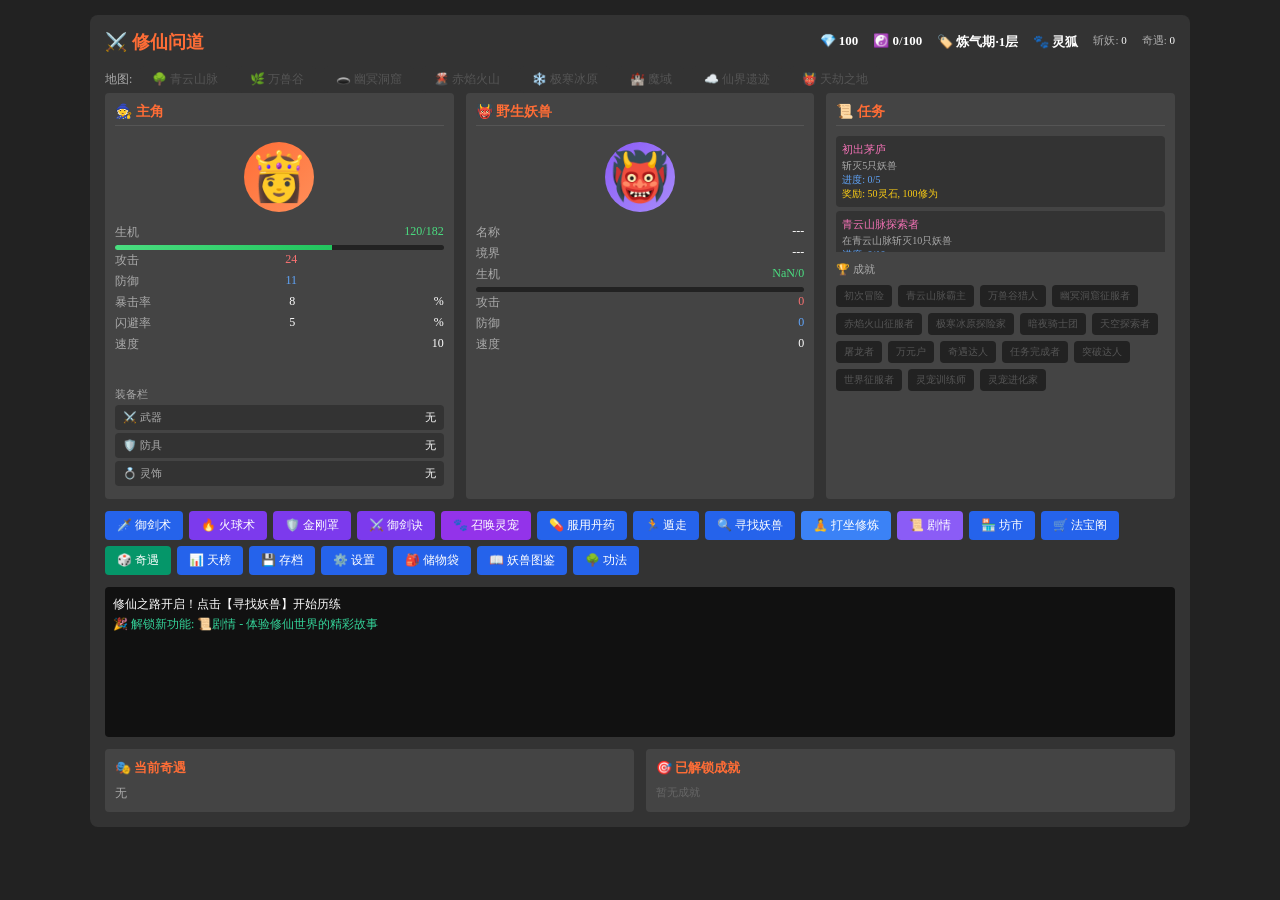
==== commit 7383653a: "修改游戏模版" ====
--- a/rpg.html
+++ b/rpg.html
@@ -2,7 +2,7 @@
 <html lang="zh-CN">
 <head>
     <meta charset="UTF-8">
-    <title>网页回合RPG</title>
+    <title>修仙问道</title>
     
 <style>
 * {margin: 0; padding: 0; box-sizing: border-box; font-family: "微软雅黑";}
@@ -131,7 +131,7 @@
     .log {height: 150px; font-size: 17px;}
 }
 .achieve-item:hover {opacity: 0.8;}
-.modal-overlay {position: fixed; top: 0; left: 0; width: 100%; height: 100%; background: rgba(0,0,0,0.7); display: flex; justify-content: center; align-items: center; z-index: 1000; display: none;}
+.modal-overlay {position: fixed; top: 0; left: 0; width: 100%; height: 100%; background: rgba(0,0,0,0.7); display: none; justify-content: center; align-items: center; z-index: 1000;}
 .modal {background: #333; padding: 20px; border-radius: 8px; min-width: 300px; max-width: 500px;}
 .modal h3 {color: #ff6d36; margin-bottom: 12px;}
 .modal p {margin: 8px 0; font-size: 13px;}
@@ -177,28 +177,29 @@
 <body>
     <div class="box">
         <div class="top-bar">
-            <h2>⚔️ 网页回合RPG</h2>
+            <h2>⚔️ 修仙问道</h2>
             <div class="gold-exp-bar">
-                <span>💰 <b id="gold">0</b></span>
-                <span>⭐ <b id="exp">0</b>/<b id="needExp">100</b></span>
-                <span>🏷️ Lv.<b id="lv">1</b></span>
-                <span id="skillPointsDisplay" style="display:none;">🌟 技能点: <b id="skillPoints">0</b></span>
+                <span>💎 <b id="spiritStones">0</b></span>
+                <span>☯️ <b id="qi">0</b>/<b id="needQi">100</b></span>
+                <span id="realmDisplay">🏷️ <b id="realm">炼气期·一层</b></span>
+                <span id="skillPointsDisplay" style="display:none;">🌟 悟道点: <b id="skillPoints">0</b></span>
                 <span id="petDisplay" style="display:none;">🐾 <b id="petName"></b></span>
-                <span class="mini-stat">击杀: <span id="killCount">0</span></span>
-                <span class="mini-stat">事件: <span id="eventCount">0</span></span>
+                <span id="sectDisplay" style="display:none;">🏛️ <b id="sectName"></b> <span style="font-size:10px;color:#fbbf24;" id="sectRank"></span></span>
+                <span class="mini-stat">斩妖: <span id="killCount">0</span></span>
+                <span class="mini-stat">奇遇: <span id="eventCount">0</span></span>
             </div>
         </div>
 
         <div class="zone-bar">
             <span style="font-size:12px;color:#aaa;">地图:</span>
-            <button class="zone-btn active" onclick="switchZone(0)" id="zoneBtn0">🌳 森林</button>
-            <button class="zone-btn" onclick="switchZone(1)" id="zoneBtn1">🌿 草原</button>
-            <button class="zone-btn" onclick="switchZone(2)" id="zoneBtn2">🕳️ 洞穴</button>
-            <button class="zone-btn" onclick="switchZone(3)" id="zoneBtn3">🌋 火山</button>
-            <button class="zone-btn" onclick="switchZone(4)" id="zoneBtn4">❄️ 冰原</button>
-            <button class="zone-btn" onclick="switchZone(5)" id="zoneBtn5">🏰 暗夜城堡</button>
-            <button class="zone-btn" onclick="switchZone(6)" id="zoneBtn6">☁️ 天空之城</button>
-            <button class="zone-btn" onclick="switchZone(7)" id="zoneBtn7">👹 BOSS领域</button>
+            <button class="zone-btn active" onclick="switchZone(0)" id="zoneBtn0">🌳 青云山脉</button>
+            <button class="zone-btn" onclick="switchZone(1)" id="zoneBtn1">🌿 万兽谷</button>
+            <button class="zone-btn" onclick="switchZone(2)" id="zoneBtn2">🕳️ 幽冥洞窟</button>
+            <button class="zone-btn" onclick="switchZone(3)" id="zoneBtn3">🌋 赤焰火山</button>
+            <button class="zone-btn" onclick="switchZone(4)" id="zoneBtn4">❄️ 极寒冰原</button>
+            <button class="zone-btn" onclick="switchZone(5)" id="zoneBtn5">🏰 魔域</button>
+            <button class="zone-btn" onclick="switchZone(6)" id="zoneBtn6">☁️ 仙界遗迹</button>
+            <button class="zone-btn" onclick="switchZone(7)" id="zoneBtn7">👹 天劫之地</button>
         </div>
 
         <div class="panel">
@@ -208,7 +209,7 @@
                     <div class="sprite player-sprite" id="playerSprite">👸</div>
                 </div>
                 <div class="title-display" id="titleDisplay" style="text-align:center;color:#fbbf24;font-size:11px;margin-bottom:5px;display:none;"></div>
-                <div class="stat-row"><span class="label">血量</span><span class="value hp" id="hp">100/100</span></div>
+                <div class="stat-row"><span class="label">生机</span><span class="value hp" id="hp">100/100</span></div>
                 <div class="hp-bar"><div class="hp-bar-fill" id="hpBar" style="width:100%"></div></div>
                 <div class="stat-row"><span class="label">攻击</span><span class="value atk" id="atk">15</span> <span class="label" id="atkBonus" style="color:#4ade80"></span></div>
                 <div class="stat-row"><span class="label">防御</span><span class="value def" id="def">5</span> <span class="label" id="defBonus" style="color:#4ade80"></span></div>
@@ -219,17 +220,17 @@
                 <div class="section-title">装备栏</div>
                 <div class="equipment-slot" id="weaponSlot"><span class="slot-name">⚔️ 武器</span><span class="item-name">无</span></div>
                 <div class="equipment-slot" id="armorSlot"><span class="slot-name">🛡️ 防具</span><span class="item-name">无</span></div>
-                <div class="equipment-slot" id="accessorySlot"><span class="slot-name">💍 饰品</span><span class="item-name">无</span></div>
+                <div class="equipment-slot" id="accessorySlot"><span class="slot-name">💍 灵饰</span><span class="item-name">无</span></div>
             </div>
 
             <div class="monster">
-                <h3>👹 野生怪物</h3>
+                <h3>👹 野生妖兽</h3>
                 <div class="sprite-container">
                     <div class="sprite monster-sprite" id="monsterSprite">👹</div>
                 </div>
                 <div class="stat-row"><span class="label">名称</span><span class="value" id="mName">---</span></div>
-                <div class="stat-row"><span class="label">等级</span><span class="value" id="mLv">---</span></div>
-                <div class="stat-row"><span class="label">血量</span><span class="value hp" id="mHp">0/0</span></div>
+                <div class="stat-row"><span class="label">境界</span><span class="value" id="mLv">---</span></div>
+                <div class="stat-row"><span class="label">生机</span><span class="value hp" id="mHp">0/0</span></div>
                 <div class="hp-bar"><div class="hp-bar-fill" id="mHpBar" style="width:0%"></div></div>
                 <div class="stat-row"><span class="label">攻击</span><span class="value atk" id="mAtk">0</span></div>
                 <div class="stat-row"><span class="label">防御</span><span class="value def" id="mDef">0</span></div>
@@ -246,33 +247,42 @@
         </div>
 
         <div class="btn-group">
-            <button onclick="attack()">🗡️ 攻击</button>
-            <button onclick="useSkill(0)" id="skill0Btn" class="skill-btn">💥 重击</button>
-            <button onclick="useSkill(1)" id="skill1Btn" class="skill-btn">🛡️ 铁壁</button>
-            <button onclick="useSkill(2)" id="skill2Btn" class="skill-btn">⚔️ 连击</button>
-            <button onclick="summonPet()" id="summonPetBtn" style="background:#9333ea;">🐾 召唤伙伴</button>
-            <button onclick="heal()">❤️ 回血</button>
-            <button onclick="run()">🏃 逃跑</button>
-            <button onclick="newMonster()">🔍 寻找怪物</button>
-            <button onclick="openShop()">🏪 商店</button>
-            <button onclick="openEquipShop()">🛒 装备</button>
-            <button onclick="openEquipmentEnhance()">🔨 强化</button>
-            <button onclick="triggerRandomEvent()" class="event-btn" id="eventBtn">🎲 随机事件</button>
-            <button onclick="openLeaderboard()">📊 排行</button>
+            <button onclick="attack()">🗡️ 御剑术</button>
+            <button onclick="useSkill(0)" id="skill0Btn" class="skill-btn">🔥 火球术</button>
+            <button onclick="useSkill(1)" id="skill1Btn" class="skill-btn">🛡️ 金刚罩</button>
+            <button onclick="useSkill(2)" id="skill2Btn" class="skill-btn">⚔️ 御剑诀</button>
+            <button onclick="summonPet()" id="summonPetBtn" style="background:#9333ea;">🐾 召唤灵宠</button>
+            <button onclick="heal()">💊 服用丹药</button>
+            <button onclick="run()">🏃 遁走</button>
+            <button onclick="newMonster()">🔍 寻找妖兽</button>
+            <button onclick="tryBottleneckBreakthrough()" id="breakthroughBtn" style="background:#f59e0b; display: none;">🌀 突破瓶颈</button>
+            <button onclick="toggleMeditation()" id="meditationBtn" style="background:#3b82f6;">🧘 打坐修炼</button>
+            <button onclick="openStory()" id="storyBtn" style="background:#8b5cf6; display:none;">📜 剧情</button>
+            <button onclick="openDungeon()" id="dungeonBtn" style="background:#7c3aed; display:none;">🏰 副本</button>
+            <button onclick="openSpiritRoot()" id="spiritRootBtn" style="background:#ec4899; display:none;">🧬 灵根</button>
+            <button onclick="openShop()">🏪 坊市</button>
+            <button onclick="openEquipShop()">🛒 法宝阁</button>
+            <button onclick="openEquipmentEnhance()" id="equipmentBtn" style="display:none;">🔨 炼器</button>
+            <button onclick="openAlchemy()" id="alchemyBtn" style="display:none;">⚗️ 炼丹</button>
+            <button onclick="triggerRandomEvent()" class="event-btn" id="eventBtn">🎲 奇遇</button>
+            <button onclick="openLeaderboard()">📊 天榜</button>
             <button onclick="openSaveLoad()">💾 存档</button>
             <button onclick="openSettings()">⚙️ 设置</button>
-            <button onclick="openInventory()">🎒 背包</button>
-            <button onclick="openMonsterBook()">📖 图鉴</button>
-            <button onclick="openSkillTree()">🌳 技能树</button>
-            <button onclick="openPetManagement()">🐾 伙伴</button>
-            <button onclick="openPetGacha()">🎰 宠物奖券</button>
+            <button onclick="openInventory()">🎒 储物袋</button>
+            <button onclick="openMonsterBook()">📖 妖兽图鉴</button>
+            <button onclick="openSkillTree()">🌳 功法</button>
+            <button onclick="openPetManagement()" id="petBtn" style="display:none;">🐾 灵宠</button>
+            <button onclick="openPetGacha()" id="petGachaBtn" style="display:none;">🎰 灵宠召唤</button>
+            <button onclick="openSect()" id="sectBtn" style="display:none;">🏛️ 宗门</button>
+            <button onclick="openResidence()" id="residenceBtn" style="display:none;">🏠 洞府</button>
+            <button onclick="openSocial()" id="socialBtn" style="display:none;">🤝 仙缘</button>
         </div>
 
-        <div class="log" id="log">游戏开始！点击【寻找怪物】开启冒险</div>
+        <div class="log" id="log">修仙之路开启！点击【寻找妖兽】开始历练</div>
 
         <div class="bottom-panels">
             <div class="event-panel">
-                <h4>🎭 当前事件</h4>
+                <h4>🎭 当前奇遇</h4>
                 <div id="currentEvent" style="font-size:12px;color:#aaa;">无</div>
                 <div class="event-btns" id="eventBtns" style="margin-top:8px;display:none;">
                     <button onclick="confirmEvent()" id="eventConfirmBtn">确认</button>
@@ -294,97 +304,333 @@
     
 <script>
 const player = {
-    lv: 1, hp: 100, maxHp: 100, atk: 15, def: 5, speed: 10,
-    exp: 0, needExp: 100, gold: 50,
-    crit: 5, dodge: 5,
+    realm: 0, realmName: "炼气期", stage: 1,
+    hp: 120, maxHp: 120, atk: 18, def: 6, speed: 10,
+    qi: 0, needQi: 100, spiritStones: 100,
+    crit: 8, dodge: 5,
+    spiritRoot: "five", spiritRootQuality: 0, spiritRootAwakening: 0, rerollCount: 0,
     equipment: { weapon: null, armor: null, accessory: null },
     buffs: [],
     skills: [
-        { name: "重击", desc: "1.5倍伤害", cd: 0, maxCd: 2, isReady: true },
-        { name: "铁壁", desc: "防御+10", cd: 0, maxCd: 3, isReady: true },
-        { name: "连击", desc: "连攻2次", cd: 0, maxCd: 4, isReady: true }
+        { name: "火球术", desc: "造成1.5倍伤害", cd: 0, maxCd: 2, isReady: true },
+        { name: "金刚罩", desc: "防御+10", cd: 0, maxCd: 3, isReady: true },
+        { name: "御剑诀", desc: "连攻2次", cd: 0, maxCd: 4, isReady: true }
     ],
     currentZone: 0,
     killCount: 0,
     eventCount: 0,
     bossDefeated: 0,
-    pet: { id: "slime", name: "史莱姆", sprite: "🟢", atk: 3, hp: 40, def: 3, speed: 5, rarity: "common" },
+    pet: { id: "spiritFox", name: "灵狐", sprite: "🦊", atk: 3, hp: 40, def: 3, speed: 5, rarity: "common" },
     skillPoints: 0,
     equipmentEnhanceLevels: { weapon: 0, armor: 0, accessory: 0 },
-    learnedSkills: ["重击", "铁壁", "连击"],
-    titles: []
+    learnedSkills: ["火球术", "金刚罩", "御剑诀"],
+    titles: [],
+    alchemy: { level: 1, exp: 0 },
+    forging: { level: 1, exp: 0 },
+    meditation: { active: false, startTime: null, totalGain: 0 },
+    sect: { id: null, name: null, contribution: 0, rank: "外门弟子", dailyQuestsCompleted: 0, lastDailyReset: 0 },
+    residence: { level: 1, spiritField: 0, alchemyRoom: 0, forgeRoom: 0, spiritPool: 0, lastCollect: Date.now() },
+    master: { id: null, name: null, realm: 0, stage: 1, intimacy: 0 },
+    disciples: [],
+    partner: { id: null, name: null, realm: 0, stage: 1, intimacy: 0, married: false },
+    breakthrough: { inProgress: false, type: null, progress: 0, required: 0, nextStage: 0, nextRealmIndex: 0 }
 };
 
+const spiritRoots = [
+    { id: "metal", name: "金灵根", icon: "⚔️", color: "#fbbf24",
+      atkBonus: 0.2, defBonus: 0.05, hpBonus: 0.05, qiBonus: 0.1,
+      description: "金属性灵根，攻击加成最高", skillName: "金戈铁马" },
+    { id: "wood", name: "木灵根", icon: "🌿", color: "#22c55e",
+      atkBonus: 0.1, defBonus: 0.1, hpBonus: 0.15, qiBonus: 0.15,
+      description: "木属性灵根，生机和防御均衡", skillName: "枯木逢春" },
+    { id: "water", name: "水灵根", icon: "💧", color: "#3b82f6",
+      atkBonus: 0.1, defBonus: 0.15, hpBonus: 0.1, qiBonus: 0.2,
+      description: "水属性灵根，修炼效率最高", skillName: "水月镜花" },
+    { id: "fire", name: "火灵根", icon: "🔥", color: "#ef4444",
+      atkBonus: 0.25, defBonus: 0, hpBonus: 0.05, qiBonus: 0.1,
+      description: "火属性灵根，攻击极端强化", skillName: "烈焰焚天" },
+    { id: "earth", name: "土灵根", icon: "🪨", color: "#a78bfa",
+      atkBonus: 0.05, defBonus: 0.25, hpBonus: 0.2, qiBonus: 0.05,
+      description: "土属性灵根，防御和生机最强", skillName: "不动如山" },
+    { id: "five", name: "五灵根", icon: "🧧", color: "#94a3b8",
+      atkBonus: 0.1, defBonus: 0.1, hpBonus: 0.1, qiBonus: 0.1,
+      description: "五行均衡，适合新手", skillName: "五行轮转" }
+];
+
+const spiritRootQualities = [
+    { name: "凡品", color: "#9ca3af", multiplier: 1, chance: 0.5 },
+    { name: "精品", color: "#22c55e", multiplier: 1.3, chance: 0.3 },
+    { name: "珍品", color: "#3b82f6", multiplier: 1.6, chance: 0.15 },
+    { name: "仙品", color: "#f59e0b", multiplier: 2.0, chance: 0.04 },
+    { name: "神品", color: "#ef4444", multiplier: 3.0, chance: 0.01 }
+];
+
+const spiritRootAwakenings = [
+    { level: 1, name: "灵根初现", atkBonus: 5, defBonus: 2, hpBonus: 10, qiBonus: 0.05, cost: 500 },
+    { level: 2, name: "灵根小成", atkBonus: 10, defBonus: 5, hpBonus: 25, qiBonus: 0.1, cost: 1500 },
+    { level: 3, name: "灵根大成", atkBonus: 20, defBonus: 10, hpBonus: 50, qiBonus: 0.15, cost: 5000 },
+    { level: 4, name: "灵根圆满", atkBonus: 35, defBonus: 18, hpBonus: 100, qiBonus: 0.25, cost: 15000 },
+    { level: 5, name: "灵根觉醒", atkBonus: 60, defBonus: 30, hpBonus: 200, qiBonus: 0.4, cost: 50000 }
+];
+
+function getSpiritRootBonus() {
+    var root = spiritRoots.find(function(r) { return r.id === player.spiritRoot; }) || spiritRoots[5];
+    var quality = spiritRootQualities[player.spiritRootQuality] || spiritRootQualities[0];
+    var awakening = spiritRootAwakenings[player.spiritRootAwakening] || spiritRootAwakenings[0];
+
+    var baseBonus = {
+        atk: 1 + root.atkBonus * quality.multiplier,
+        def: 1 + root.defBonus * quality.multiplier,
+        hp: 1 + root.hpBonus * quality.multiplier,
+        qi: 1 + root.qiBonus * quality.multiplier
+    };
+
+    return {
+        atkBonus: Math.floor(player.atk * (baseBonus.atk - 1) + awakening.atkBonus),
+        defBonus: Math.floor(player.def * (baseBonus.def - 1) + awakening.defBonus),
+        hpBonus: Math.floor(player.maxHp * (baseBonus.hp - 1) + awakening.hpBonus),
+        qiBonus: awakening.qiBonus
+    };
+}
+
+function rerollSpiritRoot() {
+    var cost = 1000 * Math.pow(2, player.rerollCount || 0);
+    if (player.spiritStones < cost) {
+        return addLog("需要 " + cost + " 灵石才能重塑灵根！");
+    }
+    player.spiritStones -= cost;
+    player.rerollCount = (player.rerollCount || 0) + 1;
+
+    var rand = Math.random();
+    var cumChance = 0;
+    var qualityIndex = 0;
+    for (var i = 0; i < spiritRootQualities.length; i++) {
+        cumChance += spiritRootQualities[i].chance;
+        if (rand < cumChance) {
+            qualityIndex = i;
+            break;
+        }
+    }
+
+    var rootIndex = Math.floor(Math.random() * (spiritRoots.length - 1));
+    player.spiritRoot = spiritRoots[rootIndex].id;
+    player.spiritRootQuality = qualityIndex;
+    player.spiritRootAwakening = 0;
+
+    addLog("🎲 重塑灵根成功！获得【" + spiritRootQualities[qualityIndex].name + spiritRoots[rootIndex].name + "】！", 'event');
+    updateUI();
+}
+
+function awakenSpiritRoot() {
+    var currentAwakening = player.spiritRootAwakening || 0;
+    if (currentAwakening >= spiritRootAwakenings.length - 1) {
+        return addLog("灵根已经觉醒到最高层次！");
+    }
+
+    var nextAwakening = spiritRootAwakenings[currentAwakening + 1];
+    if (player.spiritStones < nextAwakening.cost) {
+        return addLog("需要 " + nextAwakening.cost + " 灵石才能觉醒！");
+    }
+
+    player.spiritStones -= nextAwakening.cost;
+    player.spiritRootAwakening = currentAwakening + 1;
+
+    addLog("✨ 灵根觉醒成功！进入【" + nextAwakening.name + "】层次！", 'buff');
+    updateUI();
+}
+
+const realms = [
+    { name: "炼气期", stages: 9, color: "#94a3b8", multiplier: 1, needTribulation: false },
+    { name: "筑基期", stages: 9, color: "#60a5fa", multiplier: 1.8, needTribulation: true, tribulationName: "筑基天劫" },
+    { name: "金丹期", stages: 9, color: "#fbbf24", multiplier: 2.8, needTribulation: true, tribulationName: "金丹雷劫" },
+    { name: "元婴期", stages: 9, color: "#a78bfa", multiplier: 4.0, needTribulation: true, tribulationName: "元婴心劫" },
+    { name: "化神期", stages: 9, color: "#f472b6", multiplier: 5.5, needTribulation: true, tribulationName: "化神天劫" },
+    { name: "炼虚期", stages: 9, color: "#22d3ee", multiplier: 7.5, needTribulation: true, tribulationName: "炼虚雷劫" },
+    { name: "合体期", stages: 9, color: "#fb923c", multiplier: 10, needTribulation: true, tribulationName: "合体心劫" },
+    { name: "大乘期", stages: 9, color: "#ef4444", multiplier: 14, needTribulation: true, tribulationName: "大乘天劫" },
+    { name: "渡劫期", stages: 9, color: "#dc2626", multiplier: 20, needTribulation: true, tribulationName: "飞升仙劫" }
+];
+
+const bottleneckStages = [3, 6, 9];
+
+function isBottleneckStage(stage) {
+    return bottleneckStages.indexOf(stage) >= 0;
+}
+
+function getBreakthroughSuccessRate(realm, stage, isRealmBreakthrough) {
+    var baseRate = isRealmBreakthrough ? 60 : 80;
+    var realmPenalty = realm * 3;
+    var stageBonus = isRealmBreakthrough ? 0 : (stage === 9 ? -10 : 0);
+    return Math.max(20, Math.min(95, baseRate - realmPenalty + stageBonus));
+}
+
+function getTribulationDifficulty(realm) {
+    return {
+        hp: 200 + realm * 100,
+        atk: 30 + realm * 15,
+        def: 10 + realm * 5,
+        speed: 15 + realm * 3,
+        exp: 100 + realm * 50,
+        gold: 50 + realm * 30
+    };
+}
+
+const sects = [
+    { id: "qingyun", name: "青云宗", type: "正道", description: "名门正派，功法均衡", color: "#22c55e", minRealm: 0,
+      benefits: { expBonus: 0.1, hpBonus: 0.05 }, skills: ["青云剑诀", "御风术"] },
+    { id: "tianmo", name: "天魔教", type: "魔道", description: "魔道巨擘，攻击凌厉", color: "#dc2626", minRealm: 0,
+      benefits: { atkBonus: 0.15, critBonus: 3 }, skills: ["天魔功", "嗜血术"] },
+    { id: "yaoyao", name: "瑶池圣地", type: "正道", description: "女修圣地，擅长辅助", color: "#f472b6", minRealm: 1,
+      benefits: { hpBonus: 0.15, defBonus: 0.1 }, skills: ["瑶池仙法", "回春术"] },
+    { id: "jianzong", name: "万剑宗", type: "正道", description: "剑修宗门，攻击力极强", color: "#3b82f6", minRealm: 2,
+      benefits: { atkBonus: 0.2, speedBonus: 5 }, skills: ["万剑归宗", "剑气护体"] },
+    { id: "hunyuan", name: "混元宗", type: "中立", description: "丹道大宗，炼丹加成", color: "#f59e0b", minRealm: 3,
+      benefits: { alchemyBonus: 0.3, expBonus: 0.15 }, skills: ["混元功", "炼丹术"] }
+];
+
+const sectRanks = [
+    { name: "外门弟子", contribution: 0, dailyQuests: 2, benefit: 1 },
+    { name: "内门弟子", contribution: 500, dailyQuests: 3, benefit: 1.2 },
+    { name: "核心弟子", contribution: 2000, dailyQuests: 4, benefit: 1.5 },
+    { name: "真传弟子", contribution: 5000, dailyQuests: 5, benefit: 2 },
+    { name: "长老", contribution: 10000, dailyQuests: 6, benefit: 3 }
+];
+
+const sectQuests = [
+    { name: "宗门巡逻", desc: "巡逻宗门领地", reward: { contribution: 50, exp: 30, gold: 20 } },
+    { name: "采集灵草", desc: "为宗门采集灵草", reward: { contribution: 80, exp: 50, gold: 30 } },
+    { name: "猎杀妖兽", desc: "猎杀危害宗门的妖兽", reward: { contribution: 120, exp: 80, gold: 50 } },
+    { name: "护送任务", desc: "护送宗门弟子", reward: { contribution: 100, exp: 60, gold: 40 } },
+    { name: "探索遗迹", desc: "探索上古遗迹", reward: { contribution: 200, exp: 150, gold: 100 } }
+];
+
+const residenceBuildings = [
+    { key: "spiritField", name: "灵田", icon: "🌱", description: "种植灵草，每小时产出灵石",
+      costs: [150, 400, 1000, 2500, 6000], production: [8, 20, 50, 120, 300] },
+    { key: "alchemyRoom", name: "炼丹房", icon: "⚗️", description: "提升炼丹成功率",
+      costs: [300, 800, 2000, 5000, 12000], bonus: [8, 15, 25, 40, 60] },
+    { key: "forgeRoom", name: "炼器室", icon: "🔨", description: "提升炼器成功率",
+      costs: [300, 800, 2000, 5000, 12000], bonus: [8, 15, 25, 40, 60] },
+    { key: "spiritPool", name: "灵池", icon: "💧", description: "自动恢复生机，打坐收益加成",
+      costs: [600, 1800, 5000, 12000, 30000], regen: [3, 8, 18, 45, 100], meditationBonus: [0.15, 0.35, 0.8, 2, 5] }
+];
+
+const aiPlayerNames = ["李逍遥", "赵灵儿", "林月如", "阿奴", "酒剑仙", "独孤剑圣", "姜婉儿", "刘晋元", "唐钰", "石长老",
+    "韩菱纱", "慕容紫英", "龙葵", "重楼", "飞蓬", "夕瑶", "景天", "雪见", "徐长卿", "紫萱",
+    "云天河", "韩菱纱", "柳梦璃", "慕容紫英", "玄霄", "夙玉", "云天青", "青阳", "重光", "宗炼"];
+
+const aiPlayers = [];
+
+function generateAIPlayers() {
+    aiPlayers.length = 0;
+    for (var i = 0; i < 20; i++) {
+        var realm = Math.floor(Math.random() * 5);
+        var stage = Math.floor(Math.random() * 9) + 1;
+        aiPlayers.push({
+            id: "ai_" + i,
+            name: aiPlayerNames[i],
+            realm: realm,
+            stage: stage,
+            realmName: realms[realm].name,
+            power: Math.floor((realm * 100 + stage * 10) * (0.8 + Math.random() * 0.4)),
+            sect: sects[Math.floor(Math.random() * sects.length)].id,
+            isMaster: false,
+            isDisciple: false,
+            isPartner: false
+        });
+    }
+}
+
+generateAIPlayers();
+
+const masterBenefits = {
+    expBonus: 0.2,
+    atkBonus: 0.1,
+    defBonus: 0.1
+};
+
+const discipleBenefits = {
+    expBonus: 0.1,
+    goldBonus: 0.15
+};
+
+const partnerBenefits = {
+    expBonus: 0.3,
+    hpBonus: 0.15,
+    atkBonus: 0.15,
+    meditationBonus: 0.5
+};
+
 const zones = [
-    { name: "森林", color: "#22c55e", monsters: [
-        { name: "史莱姆", sprite: "🟢", hp: 80, atk: 8, def: 2, exp: 20, gold: 10, speed: 5 },
-        { name: "野狼", sprite: "🐺", hp: 120, atk: 12, def: 4, exp: 35, gold: 20, speed: 12 },
-        { name: "山贼", sprite: "🏴‍☠️", hp: 180, atk: 18, def: 6, exp: 60, gold: 40, speed: 8 }
+    { name: "青云山脉", color: "#22c55e", description: "灵气充沛的入门修炼之地", monsters: [
+        { name: "灵兔", sprite: "🐰", hp: 60, atk: 6, def: 1, exp: 15, gold: 8, speed: 5, type: "妖兽" },
+        { name: "野狼妖", sprite: "🐺", hp: 100, atk: 10, def: 2, exp: 25, gold: 15, speed: 10, type: "妖兽" },
+        { name: "山魈", sprite: "👺", hp: 150, atk: 15, def: 4, exp: 40, gold: 30, speed: 8, type: "精怪" }
     ], unlockLevel: 1 },
-    { name: "草原", color: "#84cc16", monsters: [
-        { name: "毒蛇", sprite: "🐍", hp: 100, atk: 15, def: 3, exp: 40, gold: 25, speed: 15 },
-        { name: "野猪", sprite: "🐗", hp: 160, atk: 18, def: 5, exp: 55, gold: 35, speed: 7 },
-        { name: "土匪头目", sprite: "💀", hp: 220, atk: 22, def: 8, exp: 80, gold: 55, speed: 6 }
+    { name: "万兽谷", color: "#84cc16", description: "妖兽横行的危险山谷", monsters: [
+        { name: "毒蟒", sprite: "🐍", hp: 180, atk: 14, def: 3, exp: 60, gold: 35, speed: 12, type: "妖兽" },
+        { name: "铁背野猪", sprite: "🐗", hp: 250, atk: 18, def: 5, exp: 85, gold: 50, speed: 6, type: "妖兽" },
+        { name: "虎妖", sprite: "🐯", hp: 350, atk: 24, def: 8, exp: 120, gold: 80, speed: 5, type: "妖兽" }
     ], unlockLevel: 3 },
-    { name: "洞穴", color: "#8b5cf6", monsters: [
-        { name: "洞穴蝙蝠", sprite: "🦇", hp: 150, atk: 20, def: 5, exp: 80, gold: 50, speed: 18 },
-        { name: "石像鬼", sprite: "🗿", hp: 250, atk: 25, def: 12, exp: 120, gold: 80, speed: 3 },
-        { name: "毒蝎", sprite: "🦂", hp: 200, atk: 30, def: 8, exp: 100, gold: 70, speed: 10 }
+    { name: "幽冥洞窟", color: "#8b5cf6", description: "阴气森森的地下洞窟", monsters: [
+        { name: "吸血蝙蝠", sprite: "🦇", hp: 300, atk: 22, def: 5, exp: 150, gold: 90, speed: 15, type: "妖兽" },
+        { name: "石灵", sprite: "🗿", hp: 500, atk: 28, def: 15, exp: 220, gold: 140, speed: 3, type: "精怪" },
+        { name: "蝎妖", sprite: "🦂", hp: 400, atk: 35, def: 10, exp: 180, gold: 110, speed: 8, type: "妖兽" }
     ], unlockLevel: 5 },
-    { name: "火山", color: "#f97316", monsters: [
-        { name: "熔岩怪", sprite: "🔥", hp: 280, atk: 32, def: 10, exp: 150, gold: 100, speed: 4 },
-        { name: "火焰蜥蜴", sprite: "🦎", hp: 350, atk: 38, def: 15, exp: 200, gold: 140, speed: 8 },
-        { name: "火山巨魔", sprite: "👹", hp: 450, atk: 45, def: 20, exp: 280, gold: 200, speed: 3 }
+    { name: "赤焰火山", color: "#f97316", description: "地火喷涌的修炼禁地", monsters: [
+        { name: "熔岩兽", sprite: "🔥", hp: 600, atk: 38, def: 12, exp: 300, gold: 180, speed: 4, type: "灵兽" },
+        { name: "火蜥蜴", sprite: "🦎", hp: 800, atk: 45, def: 18, exp: 400, gold: 250, speed: 6, type: "妖兽" },
+        { name: "炎魔", sprite: "👹", hp: 1000, atk: 55, def: 25, exp: 550, gold: 350, speed: 3, type: "魔物" }
     ], unlockLevel: 8 },
-    { name: "冰原", color: "#06b6d4", monsters: [
-        { name: "冰霜狼", sprite: "🐺", hp: 320, atk: 35, def: 12, exp: 180, gold: 120, speed: 14 },
-        { name: "雪巨人", sprite: "❄️", hp: 420, atk: 42, def: 18, exp: 250, gold: 180, speed: 3 },
-        { name: "冰龙", sprite: "🐉", hp: 550, atk: 50, def: 25, exp: 350, gold: 280, speed: 6 }
+    { name: "极寒冰原", color: "#06b6d4", description: "万年冰封的极寒之地", monsters: [
+        { name: "冰狼妖", sprite: "🐺", hp: 900, atk: 48, def: 15, exp: 450, gold: 300, speed: 12, type: "妖兽" },
+        { name: "雪妖", sprite: "❄️", hp: 1200, atk: 58, def: 22, exp: 600, gold: 420, speed: 3, type: "精怪" },
+        { name: "冰蛟", sprite: "🐉", hp: 1500, atk: 68, def: 30, exp: 800, gold: 550, speed: 5, type: "灵兽" }
     ], unlockLevel: 12 },
-    { name: "暗夜城堡", color: "#6366f1", monsters: [
-        { name: "骷髅战士", sprite: "💀", hp: 380, atk: 40, def: 15, exp: 220, gold: 160, speed: 6 },
-        { name: "黑暗骑士", sprite: "🖤", hp: 500, atk: 48, def: 22, exp: 320, gold: 240, speed: 8 },
-        { name: "吸血鬼公爵", sprite: "🧛", hp: 650, atk: 55, def: 28, exp: 420, gold: 350, speed: 10 }
+    { name: "魔域", color: "#6366f1", description: "魔气弥漫的恐怖领域", monsters: [
+        { name: "骷髅兵", sprite: "💀", hp: 1200, atk: 55, def: 20, exp: 550, gold: 380, speed: 5, type: "魔物" },
+        { name: "魔将", sprite: "🖤", hp: 1800, atk: 68, def: 30, exp: 800, gold: 550, speed: 6, type: "魔物" },
+        { name: "血魔", sprite: "🧛", hp: 2200, atk: 80, def: 38, exp: 1000, gold: 700, speed: 8, type: "魔物" }
     ], unlockLevel: 15 },
-    { name: "天空之城", color: "#ec4899", monsters: [
-        { name: "飞行魔像", sprite: "🤖", hp: 480, atk: 45, def: 20, exp: 300, gold: 220, speed: 5 },
-        { name: "雷电之神", sprite: "⚡", hp: 600, atk: 55, def: 25, exp: 400, gold: 320, speed: 15 },
-        { name: "天使长", sprite: "👼", hp: 800, atk: 65, def: 30, exp: 550, gold: 450, speed: 12 }
+    { name: "仙界遗迹", color: "#ec4899", description: "上古仙人留下的遗迹", monsters: [
+        { name: "傀儡守卫", sprite: "🤖", hp: 2000, atk: 70, def: 35, exp: 900, gold: 600, speed: 4, type: "精怪" },
+        { name: "雷灵", sprite: "⚡", hp: 2800, atk: 85, def: 42, exp: 1200, gold: 800, speed: 12, type: "灵兽" },
+        { name: "仙兽", sprite: "👼", hp: 3500, atk: 100, def: 50, exp: 1500, gold: 1000, speed: 10, type: "灵兽" }
     ], unlockLevel: 18 },
-    { name: "BOSS领域", color: "#ef4444", monsters: [
-        { name: "暗影刺客", sprite: "🌑", hp: 400, atk: 35, def: 10, exp: 200, gold: 150, speed: 20, highDodge: 15 },
-        { name: "巨石魔像", sprite: "🗿", hp: 600, atk: 40, def: 25, exp: 300, gold: 250, speed: 3 },
-        { name: "巨龙", sprite: "🐲", hp: 1000, atk: 50, def: 20, exp: 500, gold: 500, speed: 8 }
+    { name: "天劫之地", color: "#ef4444", description: "渡劫飞升的最终试炼", monsters: [
+        { name: "暗影魔", sprite: "🌑", hp: 1800, atk: 65, def: 25, exp: 800, gold: 500, speed: 18, highDodge: 15, type: "魔物" },
+        { name: "山岭巨人", sprite: "🗿", hp: 3000, atk: 80, def: 45, exp: 1200, gold: 800, speed: 3, type: "精怪" },
+        { name: "真龙", sprite: "🐲", hp: 5000, atk: 120, def: 60, exp: 2000, gold: 1500, speed: 6, type: "神兽" }
     ], unlockLevel: 10, isBossZone: true }
 ];
 
 const pets = [
-    { id: "littleWolf", name: "小狼", sprite: "🐕", atk: 5, hp: 30, def: 2, rarity: "common", zone: 0, evolveReq: { kills: 10, petId: "adultWolf" } },
-    { id: "adultWolf", name: "成年狼", sprite: "🐺", atk: 12, hp: 60, def: 5, rarity: "rare", zone: 2, evolveReq: { kills: 30, petId: "wolfKing" } },
-    { id: "wolfKing", name: "狼王", sprite: "🐺‍👑", atk: 25, hp: 120, def: 15, rarity: "epic", zone: 5, evolveReq: null },
-
-    { id: "slime", name: "史莱姆", sprite: "🟢", atk: 3, hp: 40, def: 3, rarity: "common", zone: 0, evolveReq: { kills: 10, petId: "blueSlime" } },
-    { id: "blueSlime", name: "蓝史莱姆", sprite: "🟦", atk: 8, hp: 70, def: 8, rarity: "rare", zone: 2, evolveReq: { kills: 30, petId: "slimeKing" } },
-    { id: "slimeKing", name: "史莱姆王", sprite: "👑", atk: 18, hp: 150, def: 20, rarity: "legend", zone: 6, evolveReq: null },
-
-    { id: "bird", name: "小鸟", sprite: "🐦", atk: 4, hp: 25, def: 1, rarity: "common", zone: 0, evolveReq: { kills: 10, petId: "eagle" } },
-    { id: "eagle", name: "老鹰", sprite: "🦅", atk: 15, hp: 55, def: 8, rarity: "rare", zone: 3, evolveReq: { kills: 30, petId: "phoenix" } },
+    { id: "littleWolf", name: "灵狼幼崽", sprite: "🐕", atk: 5, hp: 30, def: 2, rarity: "common", zone: 0, evolveReq: { kills: 10, petId: "adultWolf" } },
+    { id: "adultWolf", name: "疾风狼", sprite: "🐺", atk: 12, hp: 60, def: 5, rarity: "rare", zone: 2, evolveReq: { kills: 30, petId: "wolfKing" } },
+    { id: "wolfKing", name: "啸月狼王", sprite: "🐺‍👑", atk: 25, hp: 120, def: 15, rarity: "epic", zone: 5, evolveReq: null },
+
+    { id: "slime", name: "灵液怪", sprite: "🟢", atk: 3, hp: 40, def: 3, rarity: "common", zone: 0, evolveReq: { kills: 10, petId: "blueSlime" } },
+    { id: "blueSlime", name: "蓝灵液怪", sprite: "🟦", atk: 8, hp: 70, def: 8, rarity: "rare", zone: 2, evolveReq: { kills: 30, petId: "slimeKing" } },
+    { id: "slimeKing", name: "灵液妖王", sprite: "👑", atk: 18, hp: 150, def: 20, rarity: "legend", zone: 6, evolveReq: null },
+
+    { id: "bird", name: "灵雀", sprite: "🐦", atk: 4, hp: 25, def: 1, rarity: "common", zone: 0, evolveReq: { kills: 10, petId: "eagle" } },
+    { id: "eagle", name: "苍鹰", sprite: "🦅", atk: 15, hp: 55, def: 8, rarity: "rare", zone: 3, evolveReq: { kills: 30, petId: "phoenix" } },
     { id: "phoenix", name: "凤凰", sprite: "🔥", atk: 30, hp: 180, def: 25, rarity: "legend", zone: 7, evolveReq: null },
 
-    { id: "fireSpirit", name: "火精灵", sprite: "🔥", atk: 8, hp: 40, def: 3, rarity: "rare", zone: 3, evolveReq: { kills: 25, petId: "fireElemental" } },
-    { id: "fireElemental", name: "火元素", sprite: "🌋", atk: 22, hp: 100, def: 12, rarity: "epic", zone: 5, evolveReq: null },
-
-    { id: "iceSpirit", name: "冰精灵", sprite: "❄️", atk: 7, hp: 45, def: 4, rarity: "rare", zone: 4, evolveReq: { kills: 25, petId: "iceElemental" } },
-    { id: "iceElemental", name: "冰元素", sprite: "🧊", atk: 20, hp: 110, def: 15, rarity: "epic", zone: 6, evolveReq: null },
-
-    { id: "iceFox", name: "冰狐狸", sprite: "🦊", atk: 10, hp: 50, def: 5, rarity: "rare", zone: 4, evolveReq: { kills: 25, petId: "nineTails" } },
+    { id: "fireSpirit", name: "火灵", sprite: "🔥", atk: 8, hp: 40, def: 3, rarity: "rare", zone: 3, evolveReq: { kills: 25, petId: "fireElemental" } },
+    { id: "fireElemental", name: "炎灵", sprite: "🌋", atk: 22, hp: 100, def: 12, rarity: "epic", zone: 5, evolveReq: null },
+
+    { id: "iceSpirit", name: "冰灵", sprite: "❄️", atk: 7, hp: 45, def: 4, rarity: "rare", zone: 4, evolveReq: { kills: 25, petId: "iceElemental" } },
+    { id: "iceElemental", name: "寒灵", sprite: "🧊", atk: 20, hp: 110, def: 15, rarity: "epic", zone: 6, evolveReq: null },
+
+    { id: "iceFox", name: "雪狐", sprite: "🦊", atk: 10, hp: 50, def: 5, rarity: "rare", zone: 4, evolveReq: { kills: 25, petId: "nineTails" } },
     { id: "nineTails", name: "九尾狐", sprite: "🦊", atk: 28, hp: 140, def: 18, rarity: "legend", zone: 7, evolveReq: null },
 
-    { id: "shadowCat", name: "暗影猫", sprite: "🐈‍⬛", atk: 15, hp: 60, def: 8, rarity: "epic", zone: 5, evolveReq: { kills: 20, petId: "nightLord" } },
-    { id: "nightLord", name: "暗夜领主", sprite: "🌑", atk: 35, hp: 160, def: 25, rarity: "legend", zone: 7, evolveReq: null },
-
-    { id: "darkWizard", name: "暗之法师", sprite: "🧙", atk: 18, hp: 70, def: 10, rarity: "epic", zone: 6, evolveReq: { kills: 20, petId: "archmage" } },
-    { id: "archmage", name: "大魔导师", sprite: "🧙‍♂️", atk: 40, hp: 200, def: 30, rarity: "legend", zone: 8, evolveReq: null },
+    { id: "shadowCat", name: "影猫", sprite: "🐈‍⬛", atk: 15, hp: 60, def: 8, rarity: "epic", zone: 5, evolveReq: { kills: 20, petId: "nightLord" } },
+    { id: "nightLord", name: "夜王", sprite: "🌑", atk: 35, hp: 160, def: 25, rarity: "legend", zone: 7, evolveReq: null },
+
+    { id: "darkWizard", name: "暗法师", sprite: "🧙", atk: 18, hp: 70, def: 10, rarity: "epic", zone: 6, evolveReq: { kills: 20, petId: "archmage" } },
+    { id: "archmage", name: "法尊", sprite: "🧙‍♂️", atk: 40, hp: 200, def: 30, rarity: "legend", zone: 8, evolveReq: null },
 
     { id: "dragon", name: "幼龙", sprite: "🐲", atk: 20, hp: 100, def: 15, rarity: "legend", zone: 7, evolveReq: { kills: 15, petId: "dragonKing" } },
     { id: "dragonKing", name: "龙皇", sprite: "🐉", atk: 50, hp: 300, def: 40, rarity: "mythic", zone: 8, evolveReq: null }
@@ -394,133 +640,257 @@
 var petKillCount = {};
 
 const skillTree = {
-    attack: {
-        name: "攻击系",
+    fire: {
+        name: "火系法术",
         skills: [
-            { id: "heavyStrike", name: "重击", desc: "造成1.5倍伤害", cost: 0, maxCd: 2, type: "active", unlocked: true },
-            { id: "doubleStrike", name: "双重打击", desc: "攻击2次", cost: 1, maxCd: 4, type: "active", unlocked: false, requires: "heavyStrike" },
-            { id: "execute", name: "处决", desc: "对血量低于30%的敌人伤害+50%", cost: 2, maxCd: 5, type: "passive", unlocked: false, requires: "doubleStrike" },
-            { id: "berserk", name: "狂暴", desc: "血量越低攻击越高", cost: 3, maxCd: 0, type: "passive", unlocked: false, requires: "execute" }
+            { id: "fireBall", name: "火球术", desc: "造成1.5倍伤害", cost: 0, maxCd: 2, type: "active", unlocked: true },
+            { id: "fireWall", name: "火墙术", desc: "造成2倍伤害并灼烧", cost: 1, maxCd: 4, type: "active", unlocked: false, requires: "fireBall" },
+            { id: "meteor", name: "流星火雨", desc: "造成3倍伤害", cost: 2, maxCd: 5, type: "active", unlocked: false, requires: "fireWall" },
+            { id: "phoenix", name: "凤凰涅槃", desc: "死亡时满生机重生(每场斗法1次)", cost: 3, maxCd: 0, type: "passive", unlocked: false, requires: "meteor" }
         ]
     },
-    defense: {
-        name: "防御系",
+    water: {
+        name: "水系法术",
         skills: [
-            { id: "ironWall", name: "铁壁", desc: "防御+10", cost: 0, maxCd: 3, type: "active", unlocked: true },
-            { id: "shieldBlock", name: "盾墙", desc: "完全抵挡一次攻击", cost: 1, maxCd: 6, type: "active", unlocked: false, requires: "ironWall" },
-            { id: "counter", name: "反击", desc: "受击时反弹20%伤害", cost: 2, maxCd: 0, type: "passive", unlocked: false, requires: "shieldBlock" },
-            { id: "fortress", name: "堡垒", desc: "防御+15%，每回合恢复2%血量", cost: 3, maxCd: 0, type: "passive", unlocked: false, requires: "counter" }
+            { id: "iceShield", name: "玄冰盾", desc: "防御+10", cost: 0, maxCd: 3, type: "active", unlocked: true },
+            { id: "heal", name: "回春术", desc: "恢复生机", cost: 1, maxCd: 5, type: "active", unlocked: false, requires: "iceShield" },
+            { id: "frost", name: "冰封千里", desc: "冰封妖兽一轮", cost: 2, maxCd: 6, type: "active", unlocked: false, requires: "heal" },
+            { id: "regen", name: "生生不息", desc: "每轮恢复生机", cost: 3, maxCd: 0, type: "passive", unlocked: false, requires: "frost" }
         ]
     },
-    utility: {
-        name: "辅助系",
+    thunder: {
+        name: "雷系法术",
         skills: [
-            { id: "combo", name: "连击", desc: "连续攻击2次", cost: 0, maxCd: 4, type: "active", unlocked: true },
-            { id: "swift", name: "疾风", desc: "闪避率+10%", cost: 1, maxCd: 0, type: "passive", unlocked: false, requires: "combo" },
-            { id: "secondWind", name: "喘息", desc: "死亡时恢复30%血量(每战斗1次)", cost: 2, maxCd: 0, type: "passive", unlocked: false, requires: "swift" },
-            { id: "secondLife", name: "第二条命", desc: "致命伤害时不死(每战斗1次)", cost: 3, maxCd: 0, type: "passive", unlocked: false, requires: "secondWind" }
+            { id: "thunder", name: "掌心雷", desc: "连击2次", cost: 0, maxCd: 4, type: "active", unlocked: true },
+            { id: "speed", name: "雷动九天", desc: "闪避率+10%", cost: 1, maxCd: 0, type: "passive", unlocked: false, requires: "thunder" },
+            { id: "chain", name: "连锁闪电", desc: "连击3次", cost: 2, maxCd: 5, type: "active", unlocked: false, requires: "speed" },
+            { id: "godThunder", name: "九天神雷", desc: "造成4倍伤害", cost: 3, maxCd: 6, type: "active", unlocked: false, requires: "chain" }
+        ]
+    },
+    sword: {
+        name: "剑道",
+        skills: [
+            { id: "swordQi", name: "剑气", desc: "造成1.8倍伤害", cost: 0, maxCd: 3, type: "active", unlocked: false },
+            { id: "swordArray", name: "剑阵", desc: "连击2次", cost: 1, maxCd: 4, type: "active", unlocked: false, requires: "swordQi" },
+            { id: "swordIntent", name: "剑意", desc: "暴击率+15%", cost: 2, maxCd: 0, type: "passive", unlocked: false, requires: "swordArray" },
+            { id: "swordDomain", name: "剑域", desc: "伤害+30%", cost: 3, maxCd: 0, type: "passive", unlocked: false, requires: "swordIntent" }
         ]
     }
 };
 
 const equipPool = {
     weapon: [
-        { name: "铁剑", atk: 5, price: 50 },
-        { name: "钢剑", atk: 10, crit: 5, price: 120 },
-        { name: "炎魔之刃", atk: 18, crit: 10, price: 300 },
-        { name: "龙息剑", atk: 25, crit: 15, price: 600 }
+        { name: "桃木剑", atk: 8, price: 80, type: "法器", description: "入门修士常用法器" },
+        { name: "青锋剑", atk: 15, crit: 5, price: 200, type: "灵器", description: "削铁如泥的宝剑" },
+        { name: "赤焰剑", atk: 25, crit: 10, price: 500, type: "法宝", description: "蕴含火灵之力的飞剑" },
+        { name: "龙渊剑", atk: 40, crit: 15, price: 1200, type: "古宝", description: "上古剑修遗留的至宝" }
     ],
     armor: [
-        { name: "皮甲", def: 5, price: 50 },
-        { name: "锁子甲", def: 10, hp: 20, price: 120 },
-        { name: "骑士板甲", def: 18, hp: 50, price: 300 },
-        { name: "龙鳞护甲", def: 25, hp: 100, dodge: 5, price: 600 }
+        { name: "布衣", def: 8, price: 80, type: "法器", description: "凡俗修士的衣物" },
+        { name: "软甲", def: 15, hp: 30, price: 200, type: "灵器", description: "金丝软甲，刀枪不入" },
+        { name: "玄铁战甲", def: 28, hp: 80, price: 500, type: "法宝", description: "玄铁打造的重甲" },
+        { name: "龙鳞宝甲", def: 40, hp: 150, dodge: 8, price: 1200, type: "古宝", description: "真龙鳞片炼制的宝甲" }
     ],
     accessory: [
-        { name: "敏捷戒指", dodge: 8, price: 80 },
-        { name: "暴击戒指", crit: 10, price: 100 },
-        { name: "生命护符", hp: 30, maxHp: 30, price: 150 },
-        { name: "龙心坠", crit: 8, dodge: 8, hp: 50, price: 400 }
+        { name: "疾风戒", dodge: 10, price: 120, type: "灵器", description: "增加身法的指环" },
+        { name: "破军戒", crit: 12, price: 150, type: "灵器", description: "增加暴击的指环" },
+        { name: "长生坠", hp: 50, maxHp: 50, price: 250, type: "法宝", description: "延年益寿的玉坠" },
+        { name: "混沌珠", crit: 12, dodge: 12, hp: 80, price: 800, type: "古宝", description: "蕴含混沌之力的宝珠" }
     ]
 };
 
 const quests = [
-    { id: "q1", name: "初出茅庐", desc: "击败5只怪物", target: 5, progress: 0, reward: { gold: 50, exp: 100 }, zone: 0, completed: false },
-    { id: "q2", name: "森林探索者", desc: "在森林击败10只怪物", target: 10, progress: 0, reward: { gold: 100, exp: 200 }, zone: 0, completed: false },
-    { id: "q3", name: "草原猎人", desc: "在草原击败10只怪物", target: 10, progress: 0, reward: { gold: 150, exp: 250 }, zone: 1, completed: false },
-    { id: "q4", name: "洞穴探险家", desc: "在洞穴击败10只怪物", target: 10, progress: 0, reward: { gold: 200, crit: 3 }, zone: 2, completed: false },
-    { id: "q5", name: "火山征服者", desc: "在火山击败10只怪物", target: 10, progress: 0, reward: { gold: 300, atk: 5 }, zone: 3, completed: false },
-    { id: "q6", name: "冰原冒险家", desc: "在冰原击败10只怪物", target: 10, progress: 0, reward: { gold: 400, def: 5 }, zone: 4, completed: false },
-    { id: "q7", name: "暗夜骑士", desc: "在暗夜城堡击败10只怪物", target: 10, progress: 0, reward: { gold: 500, hp: 30 }, zone: 5, completed: false },
-    { id: "q8", name: "天空探索者", desc: "在天城击败10只怪物", target: 10, progress: 0, reward: { gold: 600, crit: 3, dodge: 3 }, zone: 6, completed: false },
-    { id: "q9", name: "屠龙勇士", desc: "击败巨龙", target: 1, progress: 0, reward: { gold: 1000, atk: 10, def: 10 }, zone: 7, completed: false, isBossQuest: true },
-    { id: "q10", name: "富甲一方", desc: "拥有1000金币", target: 1000, progress: 0, reward: { exp: 500 }, isGoldQuest: true },
-    { id: "q11", name: "连胜达人", desc: "连续击败5只怪物不逃跑", target: 5, progress: 0, reward: { dodge: 5, hp: 30 }, zone: -1, completed: false },
-    { id: "q12", name: "世界征服者", desc: "累计击败100只怪物", target: 100, progress: 0, reward: { atk: 20, def: 20, hp: 100 }, zone: -2, completed: false }
+    { id: "q1", name: "初出茅庐", desc: "斩灭5只妖兽", target: 5, progress: 0, reward: { gold: 50, exp: 100 }, zone: 0, completed: false },
+    { id: "q2", name: "青云山脉探索者", desc: "在青云山脉斩灭10只妖兽", target: 10, progress: 0, reward: { gold: 100, exp: 200 }, zone: 0, completed: false },
+    { id: "q3", name: "万兽谷猎人", desc: "在万兽谷斩灭10只妖兽", target: 10, progress: 0, reward: { gold: 150, exp: 250 }, zone: 1, completed: false },
+    { id: "q4", name: "幽冥洞窟探险家", desc: "在幽冥洞窟斩灭10只妖兽", target: 10, progress: 0, reward: { gold: 200, crit: 3 }, zone: 2, completed: false },
+    { id: "q5", name: "赤焰火山征服者", desc: "在赤焰火山斩灭10只妖兽", target: 10, progress: 0, reward: { gold: 300, atk: 5 }, zone: 3, completed: false },
+    { id: "q6", name: "极寒冰原冒险家", desc: "在极寒冰原斩灭10只妖兽", target: 10, progress: 0, reward: { gold: 400, def: 5 }, zone: 4, completed: false },
+    { id: "q7", name: "暗夜骑士", desc: "在魔域斩灭10只妖兽", target: 10, progress: 0, reward: { gold: 500, hp: 30 }, zone: 5, completed: false },
+    { id: "q8", name: "天空探索者", desc: "在仙界遗迹斩灭10只妖兽", target: 10, progress: 0, reward: { gold: 600, crit: 3, dodge: 3 }, zone: 6, completed: false },
+    { id: "q9", name: "屠龙勇士", desc: "斩灭真龙", target: 1, progress: 0, reward: { gold: 1000, atk: 10, def: 10 }, zone: 7, completed: false, isBossQuest: true },
+    { id: "q10", name: "富甲一方", desc: "拥有1000灵石", target: 1000, progress: 0, reward: { exp: 500 }, isGoldQuest: true },
+    { id: "q11", name: "连胜达人", desc: "连续斩灭5只妖兽不遁走", target: 5, progress: 0, reward: { dodge: 5, hp: 30 }, zone: -1, completed: false },
+    { id: "q12", name: "世界征服者", desc: "累计斩灭100只妖兽", target: 100, progress: 0, reward: { atk: 20, def: 20, hp: 100 }, zone: -2, completed: false }
 ];
 
+const storyChapters = [
+    { id: "s1", title: "初入仙途", realmRequired: 0, completed: false, unlocked: true,
+      dialogues: [
+        { speaker: "神秘老者", text: "小友，我观你根骨清奇，乃是修仙之才..." },
+        { speaker: "神秘老者", text: "这青云山脉灵气充沛，正是修炼之地。你且先去寻找些妖兽历练。" },
+        { speaker: "系统", text: "点击【寻找妖兽】开始你的修仙之路！" }
+      ]
+    },
+    { id: "s2", title: "初窥门径", realmRequired: 0, stageRequired: 3, completed: false, unlocked: false,
+      dialogues: [
+        { speaker: "神秘老者", text: "不错，你已初步踏入修炼之门。" },
+        { speaker: "神秘老者", text: "修炼一途，功法神通至关重要。去【功法】界面学习更多神通吧。" },
+        { speaker: "系统", text: "点击【功法】学习强力技能！" }
+      ]
+    },
+    { id: "s3", title: "筑基之境", realmRequired: 1, completed: false, unlocked: false,
+      dialogues: [
+        { speaker: "神秘老者", text: "恭喜！你已突破筑基，踏入修仙第二境。" },
+        { speaker: "神秘老者", text: "筑基之后，需渡天劫方可继续精进。渡劫虽有风险，但收益巨大。" },
+        { speaker: "系统", text: "境界突破需要渡劫，做好准备再尝试！" }
+      ]
+    },
+    { id: "s4", title: "宗门之邀", realmRequired: 1, completed: false, unlocked: false,
+      dialogues: [
+        { speaker: "青云宗长老", text: "小友资质不凡，可愿加入我青云宗？" },
+        { speaker: "青云宗长老", text: "加入宗门可获得各种加成，还能领取宗门任务。" },
+        { speaker: "系统", text: "点击【宗门】加入宗门，获得更多收益！" }
+      ]
+    },
+    { id: "s5", title: "洞府之便", realmRequired: 2, completed: false, unlocked: false,
+      dialogues: [
+        { speaker: "神秘老者", text: "你有自己的洞府了吗？" },
+        { speaker: "神秘老者", text: "洞府可种植灵田、建造炼丹房，长时间离线也能获得收益。" },
+        { speaker: "系统", text: "点击【洞府】建设你的修仙之地！" }
+      ]
+    },
+    { id: "s6", title: "仙缘之遇", realmRequired: 2, completed: false, unlocked: false,
+      dialogues: [
+        { speaker: "神秘老者", text: "修仙之路漫长，有个道侣双修可事半功倍。" },
+        { speaker: "神秘老者", text: "道侣可为你在修炼时提供大量加成。" },
+        { speaker: "系统", text: "点击【仙缘】寻找你的另一半！" }
+      ]
+    },
+    { id: "s7", title: "金丹大道", realmRequired: 3, completed: false, unlocked: false,
+      dialogues: [
+        { speaker: "神秘老者", text: "金丹一成，寿命千年，你已非寻常修士可比。" },
+        { speaker: "神秘老者", text: "前方还有更广阔的天地，等待你去探索。" }
+      ]
+    },
+    { id: "s8", title: "渡劫飞升", realmRequired: 8, completed: false, unlocked: false,
+      dialogues: [
+        { speaker: "神秘老者", text: "大乘期已是凡间极致，接下来便是渡劫飞升。" },
+        { speaker: "神秘老者", text: "度过飞升仙劫，便可羽化登仙，成为真正的仙人！" }
+      ]
+    }
+];
+
+let currentStoryIndex = 0;
+let storyDialogueIndex = 0;
+
+const dungeons = [
+    { id: "d1", name: "青云秘窟", realmRequired: 0, recommendedStage: 3, difficulty: "easy",
+      floors: 5, monsters: [
+        { name: "守窟傀儡", hp: 200, atk: 15, def: 5, exp: 80, gold: 50 },
+        { name: "洞穴妖藤", hp: 300, atk: 20, def: 8, exp: 120, gold: 80 }
+      ],
+      rewards: { gold: 500, exp: 300, item: "attackScroll" },
+      description: "青云山脉深处的秘境，适合初期历练" },
+    { id: "d2", name: "万兽巢穴", realmRequired: 1, recommendedStage: 6, difficulty: "medium",
+      floors: 8, monsters: [
+        { name: "兽王", hp: 800, atk: 35, def: 15, exp: 300, gold: 200 },
+        { name: "兽潮", hp: 600, atk: 28, def: 10, exp: 250, gold: 150 }
+      ],
+      rewards: { gold: 1500, exp: 800, item: "defenseScroll" },
+      description: "万兽谷深处的危险巢穴，击败兽王可获得稀有奖励" },
+    { id: "d3", name: "幽冥深渊", realmRequired: 2, recommendedStage: 9, difficulty: "hard",
+      floors: 10, monsters: [
+        { name: "深渊恶灵", hp: 1500, atk: 50, def: 20, exp: 500, gold: 350 },
+        { name: "冥王", hp: 2500, atk: 80, def: 35, exp: 1000, gold: 800 }
+      ],
+      rewards: { gold: 3000, exp: 2000, item: "critCrystal" },
+      description: "幽冥洞窟深处的恐怖之地，危机四伏" },
+    { id: "d4", name: "火山熔岩", realmRequired: 4, recommendedStage: 15, difficulty: "hard",
+      floors: 12, monsters: [
+        { name: "熔岩巨兽", hp: 3000, atk: 90, def: 40, exp: 1200, gold: 800 },
+        { name: "炎帝", hp: 5000, atk: 150, def: 60, exp: 2500, gold: 2000 }
+      ],
+      rewards: { gold: 8000, exp: 5000, item: "spiritStonePouch" },
+      description: "赤焰火山深处的禁忌之地" },
+    { id: "d5", name: "仙劫试炼", realmRequired: 7, recommendedStage: 25, difficulty: "extreme",
+      floors: 15, monsters: [
+        { name: "天劫化身", hp: 8000, atk: 200, def: 80, exp: 5000, gold: 3000 },
+        { name: "仙人残魂", hp: 12000, atk: 300, def: 120, exp: 10000, gold: 5000 }
+      ],
+      rewards: { gold: 20000, exp: 15000, item: "immortalCore" },
+      description: "天劫之地最深处的终极试炼，挑战仙人的极限" }
+];
+
+let currentDungeon = null;
+let currentDungeonFloor = 0;
+let dungeonBattleActive = false;
+let dungeonMonster = null;
+
+const tutorials = [
+    { id: "t1", step: 1, title: "欢迎来到修仙世界", content: "修仙问道是一款修仙类文字放置游戏。点击【寻找妖兽】开始你的修仙之路！", trigger: "start" },
+    { id: "t2", step: 2, title: "战斗系统", content: "战斗中点击头像或技能按钮释放技能。火球术造成1.5倍伤害，金刚罩提升防御，御剑诀可连攻2次！", trigger: "firstBattle" },
+    { id: "t3", step: 3, title: "境界突破", content: "积累足够的修为即可突破境界。点击【突破瓶颈】或【渡劫】提升境界，境界越高修炼效率越高！", trigger: "reachStage3" },
+    { id: "t4", step: 4, title: "装备强化", content: "在【法宝阁】购买装备，在【炼器】中强化装备，可大幅提升战力！", trigger: "buyEquip" },
+    { id: "t5", step: 5, title: "宗门系统", content: "加入宗门可获得属性加成，完成宗门任务获得贡献值，提升宗门地位！", trigger: "joinSect" },
+    { id: "t6", step: 6, title: "洞府系统", content: "建设洞府可获得灵石产出。灵田每小时产出灵石，炼丹房提升炼丹成功率！", trigger: "buildResidence" },
+    { id: "t7", step: 7, title: "师徒道侣", content: "拜师可获得修炼加成，收徒可获得灵石分成。寻找道侣双修可获得巨额修为！", trigger: "reachRealm2" }
+];
+
+let completedTutorials = [];
+
 const achievements = [
-    { id: "a1", name: "初次冒险", desc: "击败第一只怪物", title: "冒险者", condition: function(p) { return p.killCount >= 1; }, reward: { gold: 20, item: "healthPotion" }, unlocked: false },
-    { id: "a2", name: "森林霸主", desc: "在森林击败20只怪物", title: "森林猎手", condition: function(p) { return (p.zoneKills || {})[0] >= 20; }, reward: { gold: 100, item: "attackScroll" }, unlocked: false },
-    { id: "a3", name: "草原猎人", desc: "在草原击败20只怪物", title: "草原勇士", condition: function(p) { return (p.zoneKills || {})[1] >= 20; }, reward: { gold: 150, item: "defenseScroll" }, unlocked: false },
-    { id: "a4", name: "洞穴征服者", desc: "在洞穴击败20只怪物", title: "洞穴探索者", condition: function(p) { return (p.zoneKills || {})[2] >= 20; }, reward: { gold: 200, item: "critCrystal" }, unlocked: false },
-    { id: "a5", name: "火山征服者", desc: "在火山击败20只怪物", title: "火焰战士", condition: function(p) { return (p.zoneKills || {})[3] >= 20; }, reward: { gold: 300, item: "highHealthPotion" }, unlocked: false },
-    { id: "a6", name: "冰原探险家", desc: "在冰原击败20只怪物", title: "寒冰勇者", condition: function(p) { return (p.zoneKills || {})[4] >= 20; }, reward: { gold: 400, item: "luckyCoin" }, unlocked: false },
-    { id: "a7", name: "暗夜骑士团", desc: "在暗夜城堡击败20只怪物", title: "暗夜骑士", condition: function(p) { return (p.zoneKills || {})[5] >= 20; }, reward: { gold: 500, item: "resurrectionScroll" }, unlocked: false },
-    { id: "a8", name: "天空探索者", desc: "在天城击败20只怪物", title: "天空使者", condition: function(p) { return (p.zoneKills || {})[6] >= 20; }, reward: { gold: 800, item: "highHealthPotion" }, unlocked: false },
-    { id: "a9", name: "屠龙者", desc: "击败巨龙", title: "龙骑士", condition: function(p) { return p.bossDefeated >= 1; }, reward: { gold: 500, item: "resurrectionScroll" }, unlocked: false },
-    { id: "a10", name: "万元户", desc: "累计获得2000金币", title: "富甲一方", condition: function(p) { return p.totalGoldEarned >= 2000; }, reward: { gold: 200, item: "attackScroll" }, unlocked: false },
-    { id: "a11", name: "事件达人", desc: "触发30次随机事件", title: "命运眷顾", condition: function(p) { return p.eventCount >= 30; }, reward: { gold: 150, item: "luckyCoin" }, unlocked: false },
-    { id: "a12", name: "任务完成者", desc: "完成15个任务", title: "任务大师", condition: function(p) { return p.questCompleted >= 15; }, reward: { exp: 1500, item: "highHealthPotion" }, unlocked: false },
-    { id: "a13", name: "升级达人", desc: "达到30级", title: "巅峰强者", condition: function(p) { return p.lv >= 30; }, reward: { atk: 20, def: 20, item: "attackScroll" }, unlocked: false },
-    { id: "a14", name: "世界征服者", desc: "累计击败200只怪物", title: "天下无敌", condition: function(p) { return p.killCount >= 200; }, reward: { atk: 30, def: 30, hp: 200, item: "resurrectionScroll" }, unlocked: false },
-    { id: "a15", name: "宠物训练师", desc: "获得第一只宠物", title: "驯兽师", condition: function(p) { return p.pet !== null; }, reward: { gold: 50 }, unlocked: false },
-    { id: "a16", name: "宠物进化家", desc: "让宠物进化一次", title: "培育专家", condition: function(p) { return p.pet && p.pet.id !== "slime" && p.pet.id !== "littleWolf" && p.pet.id !== "bird"; }, reward: { gold: 300, item: "highHealthPotion" }, unlocked: false }
+    { id: "a1", name: "初次冒险", desc: "斩灭第一只妖兽", title: "初入道途", condition: function(p) { return p.killCount >= 1; }, reward: { gold: 20, item: "healthPotion" }, unlocked: false },
+    { id: "a2", name: "青云山脉霸主", desc: "在青云山脉斩灭20只妖兽", title: "青云猎手", condition: function(p) { return (p.zoneKills || {})[0] >= 20; }, reward: { gold: 100, item: "attackScroll" }, unlocked: false },
+    { id: "a3", name: "万兽谷猎人", desc: "在万兽谷斩灭20只妖兽", title: "万兽勇士", condition: function(p) { return (p.zoneKills || {})[1] >= 20; }, reward: { gold: 150, item: "defenseScroll" }, unlocked: false },
+    { id: "a4", name: "幽冥洞窟征服者", desc: "在幽冥洞窟斩灭20只妖兽", title: "幽冥行者", condition: function(p) { return (p.zoneKills || {})[2] >= 20; }, reward: { gold: 200, item: "critCrystal" }, unlocked: false },
+    { id: "a5", name: "赤焰火山征服者", desc: "在赤焰火山斩灭20只妖兽", title: "烈焰修士", condition: function(p) { return (p.zoneKills || {})[3] >= 20; }, reward: { gold: 300, item: "highHealthPotion" }, unlocked: false },
+    { id: "a6", name: "极寒冰原探险家", desc: "在极寒冰原斩灭20只妖兽", title: "寒冰修士", condition: function(p) { return (p.zoneKills || {})[4] >= 20; }, reward: { gold: 400, item: "luckyCoin" }, unlocked: false },
+    { id: "a7", name: "暗夜骑士团", desc: "在魔域斩灭20只妖兽", title: "魔域行者", condition: function(p) { return (p.zoneKills || {})[5] >= 20; }, reward: { gold: 500, item: "resurrectionScroll" }, unlocked: false },
+    { id: "a8", name: "天空探索者", desc: "在仙界遗迹斩灭20只妖兽", title: "仙迹探索者", condition: function(p) { return (p.zoneKills || {})[6] >= 20; }, reward: { gold: 800, item: "highHealthPotion" }, unlocked: false },
+    { id: "a9", name: "屠龙者", desc: "斩灭真龙", title: "斩龙真人", condition: function(p) { return p.bossDefeated >= 1; }, reward: { gold: 500, item: "resurrectionScroll" }, unlocked: false },
+    { id: "a10", name: "万元户", desc: "累计获得2000灵石", title: "富甲修真界", condition: function(p) { return p.totalGoldEarned >= 2000; }, reward: { gold: 200, item: "attackScroll" }, unlocked: false },
+    { id: "a11", name: "奇遇达人", desc: "触发30次随机奇遇", title: "命运眷顾", condition: function(p) { return p.eventCount >= 30; }, reward: { gold: 150, item: "luckyCoin" }, unlocked: false },
+    { id: "a12", name: "任务完成者", desc: "完成15个任务", title: "任务达人", condition: function(p) { return p.questCompleted >= 15; }, reward: { exp: 1500, item: "highHealthPotion" }, unlocked: false },
+    { id: "a13", name: "突破达人", desc: "达到30级", title: "化神巅峰", condition: function(p) { return p.lv >= 30; }, reward: { atk: 20, def: 20, item: "attackScroll" }, unlocked: false },
+    { id: "a14", name: "世界征服者", desc: "累计斩灭200只妖兽", title: "修真至尊", condition: function(p) { return p.killCount >= 200; }, reward: { atk: 30, def: 30, hp: 200, item: "resurrectionScroll" }, unlocked: false },
+    { id: "a15", name: "灵宠训练师", desc: "获得第一只灵宠", title: "灵宠师", condition: function(p) { return p.pet !== null; }, reward: { gold: 50 }, unlocked: false },
+    { id: "a16", name: "灵宠进化家", desc: "让灵宠进化一次", title: "灵宠大师", condition: function(p) { return p.pet && p.pet.id !== "slime" && p.pet.id !== "littleWolf" && p.pet.id !== "bird"; }, reward: { gold: 300, item: "highHealthPotion" }, unlocked: false }
 ];
 
 const randomEvents = [
-    { id: "e1", name: "发现宝箱", type: "choice", desc: "你发现了一个宝箱！", effect: function() {
+    { id: "e1", name: "发现洞天福地", type: "choice", desc: "你发现了一个洞天福地！", effect: function() {
         var gold = Math.floor(Math.random() * 50) + 20;
-        player.gold += gold;
-        addLog("🎁 开启宝箱，获得 " + gold + " 金币！", 'event');
+        player.spiritStones += gold;
+        addLog("🎁 开启洞天福地，获得 " + gold + " 灵石！", 'event');
     }},
-    { id: "e2", name: "老练商人", type: "choice", desc: "一个商人向你推销物品", effect: function() {
+    { id: "e2", name: "老练散修", type: "choice", desc: "一个散修向你推销物品", effect: function() {
         var healAmount = 50;
         player.hp = Math.min(getTotalMaxHp(), player.hp + healAmount);
-        addLog("🧪 商人赠送药水，恢复 " + healAmount + " 血量！", 'event');
+        addLog("🧪 散修赠送丹药，恢复 " + healAmount + " 生机！", 'event');
     }},
     { id: "e3", name: "陷阱", type: "danger", desc: "你不小心踩到了陷阱！", effect: function() {
         var dmg = Math.floor(Math.random() * 20) + 10;
         player.hp -= dmg;
         addLog("⚠️ 陷阱造成 " + dmg + " 点伤害！", 'damage');
     }},
-    { id: "e4", name: "神秘祝福", type: "buff", desc: "获得神秘力量的祝福", effect: function() {
-        player.buffs.push({ name: '祝福', type: 'buff', turns: 3, onTurnEnd: function(p) {
+    { id: "e4", name: "神秘福缘", type: "buff", desc: "获得神秘力量的福缘", effect: function() {
+        player.buffs.push({ name: '福缘', type: 'buff', turns: 3, onTurnEnd: function(p) {
             p.hp = Math.min(getTotalMaxHp(), p.hp + 5);
         }});
-        addLog("✨ 获得祝福：每回合恢复5血量，持续3回合！", 'buff');
+        addLog("✨ 获得福缘：每轮恢复5生机，持续3轮！", 'buff');
     }},
-    { id: "e5", name: "诅咒", type: "debuff", desc: "遭遇黑暗力量侵蚀", effect: function() {
-        player.buffs.push({ name: '诅咒', type: 'debuff', turns: 3, onTurnEnd: function(p) {
+    { id: "e5", name: "心魔", type: "debuff", desc: "遭遇黑暗力量侵蚀", effect: function() {
+        player.buffs.push({ name: '心魔', type: 'debuff', turns: 3, onTurnEnd: function(p) {
             p.atk = Math.max(1, p.atk - 2);
         }});
-        addLog("💀 受到诅咒：攻击-2，持续3回合！", 'debuff');
+        addLog("💀 受到心魔：攻击-2，持续3轮！", 'debuff');
     }},
-    { id: "e6", name: "经验泉水", type: "choice", desc: "发现一口神奇的泉水", effect: function() {
+    { id: "e6", name: "修为泉水", type: "choice", desc: "发现一口神奇的泉水", effect: function() {
         var expGain = Math.floor(Math.random() * 30) + 20;
-        player.exp += expGain;
+        player.qi += expGain;
         checkLevelUp();
-        addLog("📚 饮用泉水，获得 " + expGain + " 经验！", 'event');
+        addLog("📚 饮用泉水，获得 " + expGain + " 修为！", 'event');
     }},
-    { id: "e7", name: "盗贼袭击", type: "danger", desc: "遭遇盗贼团袭击！", effect: function() {
-        var goldLost = Math.floor(player.gold * 0.2);
-        player.gold -= goldLost;
-        addLog("💰 盗贼抢走了 " + goldLost + " 金币！", 'damage');
+    { id: "e7", name: "邪修袭击", type: "danger", desc: "遭遇邪修团袭击！", effect: function() {
+        var goldLost = Math.floor(player.spiritStones * 0.2);
+        player.spiritStones -= goldLost;
+        addLog("💰 邪修抢走了 " + goldLost + " 灵石！", 'damage');
     }},
-    { id: "e8", name: "修行顿悟", type: "buff", desc: "战斗中突然顿悟", effect: function() {
+    { id: "e8", name: "修行顿悟", type: "buff", desc: "斗法中突然顿悟", effect: function() {
         player.atk += 3;
         player.def += 2;
-        addLog("🧘 顿悟：攻击+3，防御+2！（本次战斗）", 'buff');
+        addLog("🧘 顿悟：攻击+3，防御+2！（本次斗法）", 'buff');
     }}
 ];
 
@@ -540,51 +910,71 @@
 var discoveredMonsters = {};
 
 var items = [
-    { id: "healthPotion", name: "治疗药水", desc: "恢复30点血量", type: "consumable", effect: function() {
+    { id: "healthPotion", name: "回春丹", desc: "恢复30点生机", type: "consumable", effect: function() {
         if (player.hp >= getTotalMaxHp()) return false;
         player.hp = Math.min(getTotalMaxHp(), player.hp + 30);
         return true;
     }},
-    { id: "superHealthPotion", name: "高级治疗药水", desc: "恢复80点血量", type: "consumable", effect: function() {
+    { id: "superHealthPotion", name: "高级回春丹", desc: "恢复80点生机", type: "consumable", effect: function() {
         if (player.hp >= getTotalMaxHp()) return false;
         player.hp = Math.min(getTotalMaxHp(), player.hp + 80);
         return true;
     }},
-    { id: "attackScroll", name: "力量卷轴", desc: "攻击+3(战斗)", type: "consumable", effect: function() {
+    { id: "attackScroll", name: "聚力符", desc: "攻击+3(斗法)", type: "consumable", effect: function() {
         player.buffs.push({ name: '力量', type: 'buff', turns: 3, onTurnEnd: function(p, isPlayer) {
             if (isPlayer) p.atk += 3;
         }});
         return true;
     }},
-    { id: "defenseScroll", name: "护盾卷轴", desc: "防御+5(战斗)", type: "consumable", effect: function() {
-        player.buffs.push({ name: '护盾', type: 'buff', turns: 3, onTurnEnd: function(p, isPlayer) {
+    { id: "defenseScroll", name: "护体符", desc: "防御+5(斗法)", type: "consumable", effect: function() {
+        player.buffs.push({ name: '护体罡气', type: 'buff', turns: 3, onTurnEnd: function(p, isPlayer) {
             if (isPlayer) p.def += 5;
         }});
         return true;
     }},
-    { id: "critCrystal", name: "暴击水晶", desc: "本场战斗暴击率+15%", type: "consumable", effect: function() {
-        player.buffs.push({ name: '暴击水晶', type: 'buff', turns: 999, onApply: function() { player.crit += 15; }, onRemove: function() { player.crit -= 15; }});
+    { id: "critCrystal", name: "暴击灵石", desc: "本场斗法暴击率+15%", type: "consumable", effect: function() {
+        player.buffs.push({ name: '暴击灵石', type: 'buff', turns: 999, onApply: function() { player.crit += 15; }, onRemove: function() { player.crit -= 15; }});
         return true;
     }},
-    { id: "goldCoin", name: "幸运金币", desc: "下只怪物金币+50%", type: "consumable", effect: function() {
-        player.buffs.push({ name: '幸运', type: 'buff', turns: 1 });
+    { id: "goldCoin", name: "聚宝灵石", desc: "下只妖兽灵石+50%", type: "consumable", effect: function() {
+        player.buffs.push({ name: '福缘', type: 'buff', turns: 1 });
         return true;
     }},
-    { id: "antidote", name: "解毒药", desc: "解除当前诅咒", type: "consumable", effect: function() {
-        var idx = player.buffs.findIndex(function(b) { return b.name === '诅咒'; });
+    { id: "antidote", name: "清心丹", desc: "解除当前心魔", type: "consumable", effect: function() {
+        var idx = player.buffs.findIndex(function(b) { return b.name === '心魔'; });
         if (idx >= 0) { player.buffs.splice(idx, 1); return true; }
         return false;
     }},
-    { id: "resurrectionScroll", name: "复活卷轴", desc: "死亡时自动复活并恢复50%血量", type: "consumable", effect: function() {
-        player.buffs.push({ name: '复活', type: 'buff', turns: 999 });
+    { id: "resurrectionScroll", name: "替身傀儡", desc: "死亡时自动重生并恢复50%生机", type: "consumable", effect: function() {
+        player.buffs.push({ name: '重生', type: 'buff', turns: 999 });
         return true;
     }},
-    { id: "petUpgradeFruit", name: "宠物升级果实", desc: "使用后宠物属性+10%", type: "consumable", effect: function() {
-        if (!player.pet) { addLog("你没有伙伴！"); return false; }
+    { id: "petUpgradeFruit", name: "灵宠丹", desc: "使用后灵宠属性+10%", type: "consumable", effect: function() {
+        if (!player.pet) { addLog("你没有灵宠！"); return false; }
         player.pet.atk = Math.floor(player.pet.atk * 1.1);
         player.pet.def = Math.floor(player.pet.def * 1.1);
         player.pet.hp = Math.floor(player.pet.hp * 1.1);
-        addLog("🍎 宠物【" + player.pet.name + "】属性提升10%！", 'buff');
+        addLog("🍎 灵宠【" + player.pet.name + "】属性提升10%！", 'buff');
+        return true;
+    }},
+    { id: "spiritStonePouch", name: "灵石袋", desc: "使用后获得500灵石", type: "consumable", effect: function() {
+        player.spiritStones += 500;
+        addLog("💎 获得500灵石！", 'buff');
+        return true;
+    }},
+    { id: "immortalCore", name: "仙核", desc: "使用后获得2000修为", type: "consumable", effect: function() {
+        player.qi += 2000;
+        addLog("✨ 获得2000修为！", 'buff');
+        return true;
+    }},
+    { id: "realmPill", name: "境界丹", desc: "使用后突破当前境界瓶颈", type: "consumable", effect: function() {
+        if (player.stage < 3 || player.stage === 9) {
+            addLog("当前境界无需使用此丹药！");
+            return false;
+        }
+        var bonus = 500;
+        player.qi += bonus;
+        addLog("💊 境界丹发挥奇效，修为+" + bonus + "！", 'buff');
         return true;
     }}
 ];
@@ -609,6 +999,15 @@
     if (player.equipment.weapon) atk += player.equipment.weapon.atk;
     atk += (player.equipmentEnhanceLevels.weapon || 0) * 2;
     if (petSummoned && player.pet) atk += player.pet.atk + petEnergyBoost;
+    var rootBonus = getSpiritRootBonus();
+    atk += rootBonus.atkBonus;
+    if (player.sect.id) {
+        var sect = sects.find(function(s) { return s.id === player.sect.id; });
+        var rankData = sectRanks.find(function(r) { return r.name === player.sect.rank; });
+        if (sect && sect.benefits.atkBonus) atk = Math.floor(atk * (1 + sect.benefits.atkBonus * rankData.benefit));
+    }
+    if (player.master.id) atk = Math.floor(atk * (1 + masterBenefits.atkBonus));
+    if (player.partner.id) atk = Math.floor(atk * (1 + partnerBenefits.atkBonus));
     return atk;
 }
 
@@ -617,7 +1016,15 @@
     if (player.equipment.armor) def += player.equipment.armor.def;
     def += (player.equipmentEnhanceLevels.armor || 0) * 2;
     if (player.pet) def += player.pet.def;
-    if (player.learnedSkills.indexOf("堡垒") >= 0) def = Math.floor(def * 1.15);
+    var rootBonus = getSpiritRootBonus();
+    def += rootBonus.defBonus;
+    if (player.learnedSkills.indexOf("不动如山") >= 0) def = Math.floor(def * 1.15);
+    if (player.sect.id) {
+        var sect = sects.find(function(s) { return s.id === player.sect.id; });
+        var rankData = sectRanks.find(function(r) { return r.name === player.sect.rank; });
+        if (sect && sect.benefits.defBonus) def = Math.floor(def * (1 + sect.benefits.defBonus * rankData.benefit));
+    }
+    if (player.master.id) def = Math.floor(def * (1 + masterBenefits.defBonus));
     return def;
 }
 
@@ -625,6 +1032,11 @@
     var crit = player.crit;
     if (player.equipment.weapon && player.equipment.weapon.crit) crit += player.equipment.weapon.crit;
     if (player.equipment.accessory && player.equipment.accessory.crit) crit += player.equipment.accessory.crit;
+    if (player.sect.id) {
+        var sect = sects.find(function(s) { return s.id === player.sect.id; });
+        var rankData = sectRanks.find(function(r) { return r.name === player.sect.rank; });
+        if (sect && sect.benefits.critBonus) crit += sect.benefits.critBonus * rankData.benefit;
+    }
     return crit;
 }
 
@@ -639,6 +1051,11 @@
 function getTotalSpeed() {
     var speed = player.speed || 10;
     if (player.equipment.accessory && player.equipment.accessory.speed) speed += player.equipment.accessory.speed;
+    if (player.sect.id) {
+        var sect = sects.find(function(s) { return s.id === player.sect.id; });
+        var rankData = sectRanks.find(function(r) { return r.name === player.sect.rank; });
+        if (sect && sect.benefits.speedBonus) speed += sect.benefits.speedBonus * rankData.benefit;
+    }
     return speed;
 }
 
@@ -648,18 +1065,26 @@
     if (player.equipment.accessory && player.equipment.accessory.maxHp) maxHp += player.equipment.accessory.maxHp;
     maxHp += (player.equipmentEnhanceLevels.armor || 0) * 10;
     if (player.pet) maxHp += player.pet.hp;
+    var rootBonus = getSpiritRootBonus();
+    maxHp += rootBonus.hpBonus;
+    if (player.sect.id) {
+        var sect = sects.find(function(s) { return s.id === player.sect.id; });
+        var rankData = sectRanks.find(function(r) { return r.name === player.sect.rank; });
+        if (sect && sect.benefits.hpBonus) maxHp = Math.floor(maxHp * (1 + sect.benefits.hpBonus * rankData.benefit));
+    }
+    if (player.partner.id) maxHp = Math.floor(maxHp * (1 + partnerBenefits.hpBonus));
     return maxHp;
 }
 
 function switchZone(index) {
-    if (player.lv < zones[index].unlockLevel) {
+    if (player.realm < zones[index].unlockLevel) {
         addLog("需要达到 " + zones[index].unlockLevel + " 级才能进入" + zones[index].name + "！", 'debuff');
         return;
     }
     if (player.currentZone === index) return;
     player.currentZone = index;
     nowMonster = { buffs: [] };
-    addLog("📍 切换到【" + zones[index].name + "】，遭遇更强的怪物！");
+    addLog("📍 切换到【" + zones[index].name + "】，遭遇更强的妖兽！");
     updateUI();
 }
 
@@ -679,14 +1104,14 @@
         armorSlot.innerHTML = "<span class=\"slot-name\">🛡️ 防具</span><span class=\"item-name\">无</span>";
     }
     if (player.equipment.accessory) {
-        accessorySlot.innerHTML = "<span class=\"slot-name\">💍 饰品</span><span class=\"item-name\">" + player.equipment.accessory.name + "</span><span class=\"item-stats\">已装备</span>";
+        accessorySlot.innerHTML = "<span class=\"slot-name\">💍 灵饰</span><span class=\"item-name\">" + player.equipment.accessory.name + "</span><span class=\"item-stats\">已装备</span>";
     } else {
-        accessorySlot.innerHTML = "<span class=\"slot-name\">💍 饰品</span><span class=\"item-name\">无</span>";
+        accessorySlot.innerHTML = "<span class=\"slot-name\">💍 灵饰</span><span class=\"item-name\">无</span>";
     }
 }
 
 function updateBuffs() {
-    document.getElementById('playerBuffs').innerHTML = player.buffs.map(function(b) { return "<span class=\"" + b.type + "-item\">" + b.name + ":" + b.turns + "回合</span>"; }).join('');
+    document.getElementById('playerBuffs').innerHTML = player.buffs.map(function(b) { return "<span class=\"" + b.type + "-item\">" + b.name + ":" + b.turns + "轮</span>"; }).join('');
     player.buffs.forEach(function(b) {
         if (b.onTurnEnd && !b.activated) {
             b.onTurnEnd(player, true);
@@ -722,7 +1147,7 @@
 
     quests.forEach(function(q) {
         if (q.isGoldQuest) {
-            q.progress = player.gold;
+            q.progress = player.spiritStones;
         } else if (q.isBossQuest) {
             q.progress = player.bossDefeated;
         } else if (q.zone === -1) {
@@ -738,13 +1163,13 @@
     questList.innerHTML = quests.map(function(q) {
         var canComplete = q.progress >= q.target && !q.completed;
         var rewardText = [];
-        if (q.reward.gold) rewardText.push(q.reward.gold + "金币");
-        if (q.reward.exp) rewardText.push(q.reward.exp + "经验");
+        if (q.reward.gold) rewardText.push(q.reward.gold + "灵石");
+        if (q.reward.exp) rewardText.push(q.reward.exp + "修为");
         if (q.reward.atk) rewardText.push("攻击+" + q.reward.atk);
         if (q.reward.def) rewardText.push("防御+" + q.reward.def);
         if (q.reward.crit) rewardText.push("暴击+" + q.reward.crit + "%");
         if (q.reward.dodge) rewardText.push("闪避+" + q.reward.dodge + "%");
-        if (q.reward.hp) rewardText.push("血量+" + q.reward.hp);
+        if (q.reward.hp) rewardText.push("生机+" + q.reward.hp);
 
         return "<div class=\"quest-item " + (q.completed ? 'completed' : '') + "\">" +
             "<div class=\"quest-name\">" + q.name + (canComplete ? "<button onclick=\"claimQuest('" + q.id + "')\" style=\"padding:2px 6px;font-size:10px;background:#22c55e;\">领取</button>" : '') + "</div>" +
@@ -763,11 +1188,11 @@
     questCompleted++;
 
     if (q.reward.gold) {
-        player.gold += q.reward.gold;
+        player.spiritStones += q.reward.gold;
         totalGoldEarned += q.reward.gold;
     }
     if (q.reward.exp) {
-        player.exp += q.reward.exp;
+        player.qi += q.reward.exp;
         checkLevelUp();
     }
     if (q.reward.atk) player.atk += q.reward.atk;
@@ -804,11 +1229,11 @@
         if (!a.unlocked && a.condition(player)) {
             a.unlocked = true;
             if (a.reward.gold) {
-                player.gold += a.reward.gold;
+                player.spiritStones += a.reward.gold;
                 totalGoldEarned += a.reward.gold;
             }
             if (a.reward.exp) {
-                player.exp += a.reward.exp;
+                player.qi += a.reward.exp;
                 checkLevelUp();
             }
             if (a.reward.atk) player.atk += a.reward.atk;
@@ -834,10 +1259,15 @@
 }
 
 function newMonster() {
+    if (player.meditation.active) {
+        stopMeditation();
+        addLog("⚠️ 进入斗法，自动停止打坐！");
+    }
+
     var zone = zones[player.currentZone];
     var rand = Math.floor(Math.random() * zone.monsters.length);
     var template = zone.monsters[rand];
-    var levelBonus = Math.max(0, player.lv - zone.unlockLevel);
+    var levelBonus = Math.max(0, player.realm - zone.unlockLevel);
     var monsterLevel = zone.unlockLevel + levelBonus;
 
     nowMonster = {
@@ -862,7 +1292,7 @@
     battleNextAction = getTotalSpeed() >= nowMonster.speed ? 'player' : 'monster';
     var initDelay = getBattleDelay(800);
     setTimeout(function() {
-        addLog("⚔️ 战斗开始！");
+        addLog("⚔️ 斗法开始！");
         processAutoBattle();
     }, initDelay);
     updateUI();
@@ -893,33 +1323,33 @@
     
     var tempDefBoost = 0;
     player.buffs = player.buffs.filter(function(b) {
-        if (b.name === '铁壁') {
+        if (b.name === '金钟罩') {
             if (b.shieldCount && b.shieldCount > 0) {
                 b.shieldCount--;
                 if (b.shieldCount <= 0) {
-                    addLog("🛡️ 护盾消耗完毕！", 'buff');
+                    addLog("🛡️ 护体罡气消耗完毕！", 'buff');
                     return false;
                 }
-                addLog("🛡️ 护盾生效，抵挡攻击！剩余" + b.shieldCount + "次", 'buff');
+                addLog("🛡️ 护体罡气生效，抵挡攻击！剩余" + b.shieldCount + "次", 'buff');
                 return false;
             }
             tempDefBoost = 10;
-            addLog("🛡️ 铁壁效果：防御临时+10", 'buff');
+            addLog("🛡️ 金钟罩效果：防御临时+10", 'buff');
             return false;
         }
-        if (b.name === '诅咒') return true;
+        if (b.name === '心魔') return true;
         return true;
     });
 
     var isCrit = Math.random() * 100 < getTotalCrit();
     var dmg = Math.max(1, getTotalAtk() - nowMonster.def - nowMonster.tempDefBoost);
 
-    if (player.learnedSkills.indexOf("狂暴") >= 0) {
+    if (player.learnedSkills.indexOf("狂战") >= 0) {
         var hpPercent = player.hp / getTotalMaxHp();
         var berserkBonus = Math.floor((1 - hpPercent) * 10);
         if (berserkBonus > 0) {
             dmg += berserkBonus;
-            addLog("🔥 狂暴效果：攻击+" + berserkBonus, 'buff');
+            addLog("🔥 狂战效果：攻击+" + berserkBonus, 'buff');
         }
     }
 
@@ -945,7 +1375,7 @@
     }, getBattleDelay(150));
 
     nowMonster.hp -= dmg;
-    addLog("⚔️ 你攻击【" + nowMonster.name + "】，造成 <span class=\"damage\">" + dmg + "</span> 点伤害" + (isCrit ? ' <span class="crit">【暴击！】</span>' : ''));
+    addLog("⚔️ 你祭出法术攻击【" + nowMonster.name + "】，造成 <span class=\"damage\">" + dmg + "</span> 点伤害" + (isCrit ? ' <span class="crit">【暴击！】</span>' : ''));
 
     if (nowMonster.hp <= 0) {
         battleActive = false;
@@ -982,14 +1412,14 @@
     if (!battleActive || !nowMonster.name || nowMonster.hp <= 0 || player.hp <= 0) return;
 
     var playerTempDef = 0;
-    var shieldBuff = player.buffs.find(function(b) { return b.name === '铁壁' && b.shieldCount && b.shieldCount > 0; });
+    var shieldBuff = player.buffs.find(function(b) { return b.name === '金钟罩' && b.shieldCount && b.shieldCount > 0; });
     if (shieldBuff) {
         shieldBuff.shieldCount--;
         if (shieldBuff.shieldCount <= 0) {
-            player.buffs = player.buffs.filter(function(b) { return b.name !== '铁壁'; });
-            addLog("🛡️ 盾墙完全抵消了攻击！", 'buff');
+            player.buffs = player.buffs.filter(function(b) { return b.name !== '金钟罩'; });
+            addLog("🛡️ 玄盾完全抵消了攻击！", 'buff');
         } else {
-            addLog("🛡️ 盾墙生效，抵挡攻击！剩余" + shieldBuff.shieldCount + "次", 'buff');
+            addLog("🛡️ 玄盾生效，抵挡攻击！剩余" + shieldBuff.shieldCount + "次", 'buff');
         }
         scheduleNextAction();
         return;
@@ -1028,32 +1458,32 @@
     addLog("【" + nowMonster.name + "】攻击，你受到 <span class=\"damage\">" + dmg + "</span> 点伤害");
 
     if (player.hp <= 0) {
-        var hasResurrection = player.buffs.some(function(b) { return b.name === '复活'; });
+        var hasResurrection = player.buffs.some(function(b) { return b.name === '重生'; });
         if (hasResurrection) {
             player.hp = Math.floor(getTotalMaxHp() * 0.5);
-            player.buffs = player.buffs.filter(function(b) { return b.name !== '复活'; });
-            addLog("✨ 复活卷轴生效！你恢复" + Math.floor(getTotalMaxHp() * 0.5) + "点血量！", 'heal');
+            player.buffs = player.buffs.filter(function(b) { return b.name !== '重生'; });
+            addLog("✨ 替身傀儡生效！你恢复" + Math.floor(getTotalMaxHp() * 0.5) + "点生机！", 'heal');
             updateUI();
             scheduleNextAction();
             return;
         }
-        if (player.learnedSkills.indexOf("第二条命") >= 0 && !battleUsedSkills.secondLife) {
+        if (player.learnedSkills.indexOf("涅槃") >= 0 && !battleUsedSkills.secondLife) {
             player.hp = Math.floor(getTotalMaxHp() * 0.3);
             battleUsedSkills.secondLife = true;
-            addLog("✨ 第二条命触发！你恢复" + Math.floor(getTotalMaxHp() * 0.3) + "点血量！", 'buff');
+            addLog("✨ 涅槃触发！你恢复" + Math.floor(getTotalMaxHp() * 0.3) + "点生机！", 'buff');
             updateUI();
             scheduleNextAction();
             return;
         }
-        if (player.learnedSkills.indexOf("喘息") >= 0 && !battleUsedSkills.secondWind) {
+        if (player.learnedSkills.indexOf("回元") >= 0 && !battleUsedSkills.secondWind) {
             player.hp = Math.floor(getTotalMaxHp() * 0.3);
             battleUsedSkills.secondWind = true;
-            addLog("✨ 喘息触发！你恢复" + Math.floor(getTotalMaxHp() * 0.3) + "点血量！", 'buff');
+            addLog("✨ 回元触发！你恢复" + Math.floor(getTotalMaxHp() * 0.3) + "点生机！", 'buff');
             updateUI();
             scheduleNextAction();
             return;
         }
-        addLog("💀 你被击败了！游戏重置...");
+        addLog("💀 你被斩灭了！身死道消，修为尽散...");
         consecutiveKills = 0;
         saveScore();
         battleActive = false;
@@ -1073,10 +1503,10 @@
     }
 
     processBuffs(nowMonster, false);
-    if (player.learnedSkills.indexOf("堡垒") >= 0) {
+    if (player.learnedSkills.indexOf("不动如山") >= 0) {
         var fortressHeal = Math.floor(getTotalMaxHp() * 0.02);
         player.hp = Math.min(getTotalMaxHp(), player.hp + fortressHeal);
-        addLog("🏰 堡垒效果：恢复 " + fortressHeal + " 点血量", 'heal');
+        addLog("🏰 不动如山效果：恢复 " + fortressHeal + " 点生机", 'heal');
     }
 
     updateUI();
@@ -1096,19 +1526,24 @@
 }
 
 function monsterDefeated() {
+    if (nowMonster.isTribulation) {
+        completeTribulation();
+        return;
+    }
+
     var zone = zones[player.currentZone];
-    addLog("【" + nowMonster.name + "】被击败！获得 <span class=\"gold\">" + nowMonster.exp + "经验、" + nowMonster.gold + "金币</span>");
+    addLog("【" + nowMonster.name + "】被斩灭！获得 <span class=\"gold\">" + nowMonster.exp + "修为、" + nowMonster.gold + "灵石</span>");
 
     var monsterKey = nowMonster.name + '_' + player.currentZone;
     if (!discoveredMonsters[monsterKey]) {
         discoveredMonsters[monsterKey] = { name: nowMonster.name, zone: player.currentZone, count: 1, firstDefeat: new Date().toLocaleDateString() };
-        addLog("📖 图鉴更新：发现新怪物【" + nowMonster.name + "】！", 'achievement');
+        addLog("📖 妖兽图鉴更新：发现新妖兽【" + nowMonster.name + "】！", 'achievement');
     } else {
         discoveredMonsters[monsterKey].count++;
     }
 
     var goldBonus = nowMonster.gold;
-    if (player.buffs.some(function(b) { return b.name === '幸运'; })) goldBonus = Math.floor(goldBonus * 1.5);
+    if (player.buffs.some(function(b) { return b.name === '福缘'; })) goldBonus = Math.floor(goldBonus * 1.5);
 
     if (Math.random() < 0.15) {
         var droppableItems = items.filter(function(i) { return ['healthPotion', 'attackScroll', 'defenseScroll'].indexOf(i.id) >= 0; });
@@ -1117,8 +1552,8 @@
         addLog("🎁 战利品：获得【" + randomItem.name + "】！", 'event');
     }
 
-    player.exp += nowMonster.exp;
-    player.gold += goldBonus;
+    player.qi += nowMonster.exp;
+    player.spiritStones += goldBonus;
     totalGoldEarned += goldBonus;
     player.killCount++;
     zoneKills[player.currentZone]++;
@@ -1133,19 +1568,31 @@
                 if (evolvedPet) {
                     player.pet = { id: evolvedPet.id, name: evolvedPet.name, sprite: evolvedPet.sprite, atk: evolvedPet.atk, hp: evolvedPet.hp, def: evolvedPet.def, rarity: evolvedPet.rarity };
                     petKillCount[evolvedPet.id] = 0;
-                    addLog("🌟 伙伴进化！【" + evolvedPet.name + "】诞生！", 'buff');
+                    addLog("🌟 灵宠进化！【" + evolvedPet.name + "】诞生！", 'buff');
                 }
             }
         }
     }
 
-    if (zone.isBossZone && (nowMonster.name === '巨龙' || nowMonster.name === '巨石魔像' || nowMonster.name === '暗影刺客')) {
+    if (zone.isBossZone && (nowMonster.name === '真龙' || nowMonster.name === '岩魔' || nowMonster.name === '影魔')) {
         player.bossDefeated++;
     }
 
     checkLevelUp();
     checkAchievements();
     updateQuests();
+
+    if (player.disciples.length < 3 && Math.random() < 0.1) {
+        var potentialDisciples = aiPlayers.filter(function(p) {
+            return p.realm < player.realm && !p.isDisciple && !p.isMaster && !p.isPartner && p.id !== player.master.id && p.id !== player.partner.id;
+        });
+        if (potentialDisciples.length > 0) {
+            var newDisciple = potentialDisciples[Math.floor(Math.random() * potentialDisciples.length)];
+            player.disciples.push({ id: newDisciple.id, intimacy: 20 });
+            newDisciple.isDisciple = true;
+            addLog("<span class='buff'>🎉 战斗结束后，" + newDisciple.name + "被你的实力折服，愿拜你为师！</span>");
+        }
+    }
 
     var monsterSprite = document.getElementById('monsterSprite');
     if (monsterSprite) {
@@ -1161,30 +1608,242 @@
     }
 }
 
+function completeTribulation() {
+    var nextRealmIndex = player.breakthrough.nextRealmIndex;
+    var nextRealm = realms[nextRealmIndex];
+
+    player.realm = nextRealmIndex;
+    player.stage = 1;
+    player.realmName = nextRealm.name;
+
+    var multiplier = nextRealm.multiplier;
+    player.maxHp += Math.floor(20 * multiplier);
+    player.hp = player.maxHp;
+    player.atk += Math.floor(5 * multiplier);
+    player.def += Math.floor(2 * multiplier);
+    player.skillPoints++;
+    player.needQi = Math.floor(player.needQi * 1.5);
+
+    player.qi += nowMonster.exp;
+    player.spiritStones += nowMonster.gold;
+
+    addLog("<span class='levelup'>🎉 渡劫成功！踏入" + nextRealm.name + "！</span>");
+    addLog("<span class='gold'>⚡ 获得天劫馈赠：" + nowMonster.exp + "修为、" + nowMonster.gold + "灵石</span>");
+
+    player.breakthrough = { inProgress: false, type: null, progress: 0, required: 0 };
+
+    var playerSprite = document.getElementById('playerSprite');
+    if (playerSprite) {
+        playerSprite.classList.add('levelup');
+        setTimeout(function() { playerSprite.classList.remove('levelup'); }, getBattleDelay(800));
+    }
+
+    checkAchievements();
+    updateQuests();
+
+    var monsterSprite = document.getElementById('monsterSprite');
+    if (monsterSprite) {
+        monsterSprite.classList.add('death');
+        setTimeout(function() {
+            monsterSprite.classList.remove('death');
+            nowMonster = { buffs: [] };
+            updateUI();
+        }, getBattleDelay(600));
+    } else {
+        nowMonster = { buffs: [] };
+        updateUI();
+    }
+}
+
 function checkLevelUp() {
-    while (player.exp >= player.needExp) {
-        player.exp -= player.needExp;
-        player.lv++;
-        player.maxHp += 20;
-        player.hp = Math.min(player.hp + 20, player.maxHp);
-        player.atk += 5;
-        player.def += 2;
+    if (player.qi < player.needQi) return;
+    if (player.breakthrough.inProgress) return;
+
+    player.qi -= player.needQi;
+    var currentRealm = realms[player.realm];
+    var nextStage = player.stage + 1;
+    var isRealmBreakthrough = nextStage > currentRealm.stages;
+    var nextRealmIndex = isRealmBreakthrough ? player.realm + 1 : player.realm;
+
+    if (isRealmBreakthrough && nextRealmIndex >= realms.length) {
+        player.realm = realms.length - 1;
+        player.stage = currentRealm.stages;
+        addLog("<span class=\"levelup\">🎉恭喜道友飞升成仙！</span>");
+        return;
+    }
+
+    var nextRealm = isRealmBreakthrough ? realms[nextRealmIndex] : currentRealm;
+
+    if (isRealmBreakthrough && nextRealm.needTribulation) {
+        startTribulation(nextRealmIndex);
+        return;
+    }
+
+    if (isBottleneckStage(nextStage) && !isRealmBreakthrough) {
+        startBottleneckBreakthrough(nextStage);
+        return;
+    }
+
+    attemptBreakthrough(isRealmBreakthrough, nextRealmIndex);
+}
+
+function startTribulation(nextRealmIndex) {
+    var nextRealm = realms[nextRealmIndex];
+    player.breakthrough = {
+        inProgress: true,
+        type: 'tribulation',
+        progress: 0,
+        required: 1,
+        nextRealmIndex: nextRealmIndex
+    };
+
+    var tribulationData = getTribulationDifficulty(nextRealmIndex);
+    nowMonster = {
+        name: nextRealm.tribulationName,
+        sprite: "⚡",
+        hp: tribulationData.hp,
+        maxHp: tribulationData.hp,
+        atk: tribulationData.atk,
+        def: tribulationData.def,
+        speed: tribulationData.speed,
+        exp: tribulationData.exp,
+        gold: tribulationData.gold,
+        type: "天劫",
+        isTribulation: true,
+        buffs: []
+    };
+
+    battleActive = true;
+    addLog("<span class='levelup'>⚡ " + nextRealm.tribulationName + "降临！战胜天劫方可突破！</span>");
+    updateUI();
+}
+
+function startBottleneckBreakthrough(nextStage) {
+    player.breakthrough = {
+        inProgress: true,
+        type: 'bottleneck',
+        progress: 0,
+        required: 3,
+        nextStage: nextStage
+    };
+
+    var successRate = getBreakthroughSuccessRate(player.realm, nextStage, false);
+    addLog("<span class='levelup'>🌀 遭遇瓶颈！第" + nextStage + "层突破成功率：" + successRate + "%</span>");
+    addLog("<span class='buff'>💡 点击【突破瓶颈】按钮尝试突破（需要消耗修为）</span>");
+    updateUI();
+}
+
+function attemptBreakthrough(isRealmBreakthrough, nextRealmIndex) {
+    var currentRealm = realms[player.realm];
+    var nextRealm = isRealmBreakthrough ? realms[nextRealmIndex] : currentRealm;
+    var nextStage = isRealmBreakthrough ? 1 : player.stage + 1;
+    var successRate = getBreakthroughSuccessRate(player.realm, nextStage, isRealmBreakthrough);
+
+    if (Math.random() * 100 < successRate) {
+        if (isRealmBreakthrough) {
+            player.realm = nextRealmIndex;
+            player.stage = 1;
+            player.realmName = nextRealm.name;
+            addLog("<span class='levelup'>🎉 突破成功！踏入" + nextRealm.name + "！</span>");
+        } else {
+            player.stage = nextStage;
+            addLog("<span class='levelup'>🎉 突破成功！" + nextRealm.name + "第" + player.stage + "层！</span>");
+        }
+
+        var multiplier = nextRealm.multiplier;
+        player.maxHp += Math.floor(20 * multiplier);
+        player.hp = Math.min(player.hp + Math.floor(20 * multiplier), player.maxHp);
+        player.atk += Math.floor(5 * multiplier);
+        player.def += Math.floor(2 * multiplier);
         player.skillPoints++;
-        player.needExp = Math.floor(player.needExp * 1.5);
-        addLog("<span class=\"levelup\">🎉升级！当前等级：" + player.lv + "，获得1点技能点！</span>");
+        player.needQi = Math.floor(player.needQi * 1.5);
+
         var playerSprite = document.getElementById('playerSprite');
         if (playerSprite) {
             playerSprite.classList.add('levelup');
             setTimeout(function() { playerSprite.classList.remove('levelup'); }, getBattleDelay(800));
         }
-    }
+    } else {
+        var qiLoss = Math.floor(player.needQi * 0.3);
+        player.qi = Math.max(0, player.qi - qiLoss);
+        addLog("<span class='debuff'>💔 突破失败！修为反噬，损失" + qiLoss + "修为</span>");
+
+        if (Math.random() < 0.3) {
+            var hpLoss = Math.floor(player.maxHp * 0.1);
+            player.hp = Math.max(1, player.hp - hpLoss);
+            addLog("<span class='damage'>💀 经脉受损！生机减少" + hpLoss + "点</span>");
+        }
+    }
+
+    player.breakthrough = { inProgress: false, type: null, progress: 0, required: 0 };
     updateZoneButtons();
+    updateUI();
+}
+
+function tryBottleneckBreakthrough() {
+    if (!player.breakthrough.inProgress || player.breakthrough.type !== 'bottleneck') {
+        return addLog("当前没有瓶颈需要突破！");
+    }
+
+    if (player.qi < player.needQi * 0.5) {
+        return addLog("修为不足！需要" + Math.floor(player.needQi * 0.5) + "修为才能尝试突破");
+    }
+
+    player.qi -= Math.floor(player.needQi * 0.5);
+    player.breakthrough.progress++;
+
+    var nextStage = player.breakthrough.nextStage;
+    var successRate = getBreakthroughSuccessRate(player.realm, nextStage, false);
+    var attemptBonus = player.breakthrough.progress * 5;
+    var finalRate = Math.min(95, successRate + attemptBonus);
+
+    addLog("<span class='buff'>🌀 第" + player.breakthrough.progress + "次尝试突破...成功率：" + finalRate + "%</span>");
+
+    if (Math.random() * 100 < finalRate) {
+        player.stage = nextStage;
+        var currentRealm = realms[player.realm];
+        addLog("<span class='levelup'>🎉 突破成功！" + currentRealm.name + "第" + player.stage + "层！</span>");
+
+        var multiplier = currentRealm.multiplier;
+        player.maxHp += Math.floor(20 * multiplier);
+        player.hp = Math.min(player.hp + Math.floor(20 * multiplier), player.maxHp);
+        player.atk += Math.floor(5 * multiplier);
+        player.def += Math.floor(2 * multiplier);
+        player.skillPoints++;
+        player.needQi = Math.floor(player.needQi * 1.5);
+
+        player.breakthrough = { inProgress: false, type: null, progress: 0, required: 0 };
+
+        var playerSprite = document.getElementById('playerSprite');
+        if (playerSprite) {
+            playerSprite.classList.add('levelup');
+            setTimeout(function() { playerSprite.classList.remove('levelup'); }, getBattleDelay(800));
+        }
+    } else {
+        addLog("<span class='debuff'>💔 突破失败！再接再厉！</span>");
+
+        if (player.breakthrough.progress >= player.breakthrough.required) {
+            addLog("<span class='buff'>✨ 多次尝试后终于突破！" + realms[player.realm].name + "第" + nextStage + "层！</span>");
+            player.stage = nextStage;
+            var multiplier = realms[player.realm].multiplier;
+            player.maxHp += Math.floor(20 * multiplier);
+            player.hp = Math.min(player.hp + Math.floor(20 * multiplier), player.maxHp);
+            player.atk += Math.floor(5 * multiplier);
+            player.def += Math.floor(2 * multiplier);
+            player.skillPoints++;
+            player.needQi = Math.floor(player.needQi * 1.5);
+            player.breakthrough = { inProgress: false, type: null, progress: 0, required: 0 };
+        }
+    }
+
+    updateZoneButtons();
+    updateUI();
 }
 
 function useSkill(index) {
-    if (!nowMonster.name || !battleActive) return addLog("请先寻找怪物并进入战斗！");
+    if (!nowMonster.name || !battleActive) return addLog("请先寻找妖兽并进入斗法！");
     var skill = player.skills[index];
-    if (!skill.isReady) return addLog(skill.name + "冷却中！");
+    if (!skill.isReady) return addLog(skill.name + "调息中！");
 
     skill.isReady = false;
     skill.cd = skill.maxCd;
@@ -1197,7 +1856,7 @@
         var monsterSprite = document.getElementById('monsterSprite');
         monsterSprite.classList.add('skill-burst');
         setTimeout(function() { monsterSprite.classList.remove('skill-burst'); }, getBattleDelay(400));
-        addLog("💥 使用【重击】！造成 <span class=\"damage\">" + dmg + "</span> 点伤害" + (isCrit ? ' <span class="crit">【暴击！】</span>' : ''));
+        addLog("💥 使用【破山击】！造成 <span class=\"damage\">" + dmg + "</span> 点伤害" + (isCrit ? ' <span class="crit">【暴击！】</span>' : ''));
 
         if (player.learnedSkills.indexOf("双重打击") >= 0 && nowMonster.hp > 0) {
             var isCrit2 = Math.random() * 100 < getTotalCrit();
@@ -1208,18 +1867,18 @@
         }
     } else if (index === 1) {
         var shieldBlockCount = 1;
-        if (player.learnedSkills.indexOf("盾墙") >= 0) shieldBlockCount = 2;
+        if (player.learnedSkills.indexOf("玄盾") >= 0) shieldBlockCount = 2;
         player.buffs.push({
-            name: '铁壁',
+            name: '金钟罩',
             type: 'buff',
             turns: 2,
             shieldCount: shieldBlockCount,
-            onApply: function() { addLog("🛡️ 进入铁壁姿态，可抵挡" + shieldBlockCount + "次攻击", 'buff'); }
+            onApply: function() { addLog("🛡️ 进入金钟罩姿态，可抵挡" + shieldBlockCount + "次攻击", 'buff'); }
         });
         var playerSprite = document.getElementById('playerSprite');
         playerSprite.classList.add('shield-glow');
         setTimeout(function() { playerSprite.classList.remove('shield-glow'); }, getBattleDelay(600));
-        addLog("🛡️ 使用【铁壁】！获得护盾，可抵挡" + shieldBlockCount + "次攻击", 'buff');
+        addLog("🛡️ 使用【金钟罩】！获得护体罡气，可抵挡" + shieldBlockCount + "次攻击", 'buff');
     } else if (index === 2) {
         addLog("⚔️ 使用【连击】！");
         var isCrit = Math.random() * 100 < getTotalCrit();
@@ -1264,7 +1923,7 @@
             skill.cd--;
             if (skill.cd <= 0) {
                 skill.isReady = true;
-                addLog("⚡ 技能【" + skill.name + "】冷却完毕！", 'buff');
+                addLog("⚡ 神通【" + skill.name + "】调息完毕！", 'buff');
             }
         }
     });
@@ -1281,10 +1940,10 @@
 function heal() {
     var cost = 5;
     var healAmount = 30;
-    if (player.gold < cost) return addLog("金币不足，无法回血！");
-    player.gold -= cost;
+    if (player.spiritStones < cost) return addLog("灵石不足，无法服用丹药！");
+    player.spiritStones -= cost;
     player.hp = Math.min(getTotalMaxHp(), player.hp + healAmount);
-    addLog("❤️ 消耗" + cost + "金币，恢复" + healAmount + "点血量");
+    addLog("❤️ 消耗" + cost + "灵石，恢复" + healAmount + "点生机");
     updateUI();
 }
 
@@ -1293,20 +1952,20 @@
     battleActive = false;
     consecutiveKills = 0;
     if (nowMonster.name && Math.random() < 0.5) {
-        addLog("🏃 逃跑失败！被怪物追上！");
+        addLog("🏃 遁走失败！被妖兽追上！");
         battleActive = true;
         battleNextAction = 'monster';
         scheduleNextAction();
         return;
     }
     nowMonster = { buffs: [] };
-    addLog("🏃 成功逃跑！");
+    addLog("🏃 成功遁走！");
     updateUI();
 }
 
 function triggerRandomEvent() {
     if (currentEvent) {
-        addLog("当前有未处理的事件！", 'debuff');
+        addLog("当前有未处理的奇遇！", 'debuff');
         return;
     }
     var event = randomEvents[Math.floor(Math.random() * randomEvents.length)];
@@ -1330,7 +1989,7 @@
         confirmBtn.style.background = '#2563eb';
     }
 
-    addLog("🎲 触发事件【" + event.name + "】：" + event.desc, 'event');
+    addLog("🎲 触发奇遇【" + event.name + "】：" + event.desc, 'event');
 }
 
 function confirmEvent() {
@@ -1356,52 +2015,52 @@
 }
 
 function openShop() {
-    var tip = prompt("商店：\n1. 强化攻击(+5攻击) - 30金币\n2. 强化防御(+3防御) - 25金币\n3. 永久暴击(+2%暴击) - 50金币\n4. 永久闪避(+2%闪避) - 50金币\n5. 升级血量上限(+20) - 40金币\n请输入序号");
-    if (tip === "1" && player.gold >= 30) {
-        player.gold -= 30;
+    var tip = prompt("坊市：\n1. 祭炼攻击(+5攻击) - 50灵石\n2. 祭炼防御(+4防御) - 40灵石\n3. 永久暴击(+2%暴击) - 80灵石\n4. 永久闪避(+2%闪避) - 80灵石\n5. 突破生机上限(+30) - 60灵石\n请输入序号(1-5)");
+    if (tip === "1" && player.spiritStones >= 50) {
+        player.spiritStones -= 50;
         player.atk += 5;
         addLog("攻击永久+5");
-    } else if (tip === "2" && player.gold >= 25) {
-        player.gold -= 25;
-        player.def += 3;
-        addLog("防御永久+3");
-    } else if (tip === "3" && player.gold >= 50) {
-        player.gold -= 50;
+    } else if (tip === "2" && player.spiritStones >= 40) {
+        player.spiritStones -= 40;
+        player.def += 4;
+        addLog("防御永久+4");
+    } else if (tip === "3" && player.spiritStones >= 80) {
+        player.spiritStones -= 80;
         player.crit += 2;
         addLog("暴击率永久+2%");
-    } else if (tip === "4" && player.gold >= 50) {
-        player.gold -= 50;
+    } else if (tip === "4" && player.spiritStones >= 80) {
+        player.spiritStones -= 80;
         player.dodge += 2;
         addLog("闪避率永久+2%");
-    } else if (tip === "5" && player.gold >= 40) {
-        player.gold -= 40;
-        player.maxHp += 20;
-        player.hp += 20;
-        addLog("血量上限永久+20，当前血量+20");
+    } else if (tip === "5" && player.spiritStones >= 60) {
+        player.spiritStones -= 60;
+        player.maxHp += 30;
+        player.hp += 30;
+        addLog("生机上限永久+30，当前生机+30");
     } else {
-        addLog("金币不足或输入错误");
+        addLog("灵石不足或输入错误");
     }
     updateUI();
 }
 
 function openEquipShop() {
-    var shopText = "=== 装备商店 ===\n";
-    shopText += "\n【武器】\n";
+    var shopText = "=== 装备坊市 ===\n";
+    shopText += "\n【攻击法宝】\n";
     equipPool.weapon.forEach(function(item, i) {
         var equipped = player.equipment.weapon && player.equipment.weapon.name === item.name;
-        shopText += (i + 1) + ". " + item.name + " | 攻击+" + item.atk + (item.crit ? " 暴击+" + item.crit + "%" : "") + " | " + item.price + "金币 " + (equipped ? "[已装备]" : "") + "\n";
+        shopText += (i + 1) + ". " + item.name + " | 攻击+" + item.atk + (item.crit ? " 暴击+" + item.crit + "%" : "") + " | " + item.price + "灵石 " + (equipped ? "[已装备]" : "") + "\n";
     });
-    shopText += "\n【防具】\n";
+    shopText += "\n【防御法宝】\n";
     equipPool.armor.forEach(function(item, i) {
         var equipped = player.equipment.armor && player.equipment.armor.name === item.name;
-        shopText += (i + 1) + ". " + item.name + " | 防御+" + item.def + (item.hp ? " 血量+" + item.hp : "") + (item.dodge ? " 闪避+" + item.dodge + "%" : "") + " | " + item.price + "金币 " + (equipped ? "[已装备]" : "") + "\n";
+        shopText += (i + 1) + ". " + item.name + " | 防御+" + item.def + (item.hp ? " 生机+" + item.hp : "") + (item.dodge ? " 闪避+" + item.dodge + "%" : "") + " | " + item.price + "灵石 " + (equipped ? "[已装备]" : "") + "\n";
     });
-    shopText += "\n【饰品】\n";
+    shopText += "\n【灵饰】\n";
     equipPool.accessory.forEach(function(item, i) {
         var equipped = player.equipment.accessory && player.equipment.accessory.name === item.name;
-        shopText += (i + 1) + ". " + item.name + " | " + (item.atk ? "攻击+" + item.atk + " " : "") + (item.def ? "防御+" + item.def + " " : "") + (item.crit ? "暴击+" + item.crit + "% " : "") + (item.dodge ? "闪避+" + item.dodge + "% " : "") + (item.hp ? "血量+" + item.hp + " " : "") + "| " + item.price + "金币 " + (equipped ? "[已装备]" : "") + "\n";
+        shopText += (i + 1) + ". " + item.name + " | " + (item.atk ? "攻击+" + item.atk + " " : "") + (item.def ? "防御+" + item.def + " " : "") + (item.crit ? "暴击+" + item.crit + "% " : "") + (item.dodge ? "闪避+" + item.dodge + "% " : "") + (item.hp ? "生机+" + item.hp + " " : "") + "| " + item.price + "灵石 " + (equipped ? "[已装备]" : "") + "\n";
     });
-    shopText += "\n输入格式: w1=武器1, a1=防具1, ac1=饰品1";
+    shopText += "\n输入格式: w1=攻击法宝1, a1=防御法宝1, ac1=灵饰1";
     shopText += "\n输入 s1/s2/s3 出售装备";
 
     var tip = prompt(shopText);
@@ -1432,15 +2091,15 @@
 
 function buyEquip(type, idx) {
     var pool = equipPool[type];
-    if (idx < 0 || idx >= pool.length) return addLog("序号错误！");
+    if (idx < 0 || idx >= pool.length) return addLog("选择错误！");
     var item = pool[idx];
-    if (player.gold < item.price) return addLog("金币不足！");
+    if (player.spiritStones < item.price) return addLog("灵石不足！");
     if (player.equipment[type] && player.equipment[type].price) {
         var sellPrice = Math.floor(player.equipment[type].price * 0.5);
-        player.gold += sellPrice;
-        addLog("💰 出售旧装备，获得" + sellPrice + "金币");
-    }
-    player.gold -= item.price;
+        player.spiritStones += sellPrice;
+        addLog("💰 出售旧法宝，获得" + sellPrice + "灵石");
+    }
+    player.spiritStones -= item.price;
     player.equipment[type] = { name: item.name, atk: item.atk, def: item.def, crit: item.crit, dodge: item.dodge, hp: item.hp, maxHp: item.maxHp, price: item.price };
     player.hp = Math.min(player.hp, getTotalMaxHp());
     addLog("✅ 购买【" + item.name + "】成功！");
@@ -1453,20 +2112,20 @@
     if (!type || !player.equipment[type]) return addLog("没有可出售的装备！");
     var item = player.equipment[type];
     var sellPrice = Math.floor(item.price * 0.5);
-    player.gold += sellPrice;
+    player.spiritStones += sellPrice;
     if (item.maxHp) {
         player.maxHp -= item.maxHp;
         player.hp = Math.min(player.hp, player.maxHp);
     }
     player.equipment[type] = null;
-    addLog("💰 出售【" + item.name + "】，获得" + sellPrice + "金币");
+    addLog("💰 出售【" + item.name + "】，获得" + sellPrice + "灵石");
     updateUI();
 }
 
 function updateZoneButtons() {
     zones.forEach(function(z, i) {
         var btn = document.getElementById('zoneBtn' + i);
-        if (player.lv < z.unlockLevel) {
+        if (player.realm < z.unlockLevel) {
             btn.classList.add('locked');
             btn.classList.remove('active');
         } else {
@@ -1486,16 +2145,16 @@
 
     var scores = JSON.parse(localStorage.getItem('rpgLeaderboard') || '[]');
     var currentScore = {
-        name: "玩家Lv" + player.lv,
-        score: player.lv * 100 + player.gold + player.killCount * 10
+        name: "道友·" + player.realmName + "·" + player.stage + "层",
+        score: player.realm * 100 + player.spiritStones + player.killCount * 10
     };
 
-    var html = "<h3>📊 排行榜</h3>";
-    html += "<p style=\"color:#aaa;font-size:12px;\">当前游戏得分: <span style=\"color:#fbbf14;\">" + currentScore.score + "</span></p>";
+    var html = "<h3>📊 天榜</h3>";
+    html += "<p style=\"color:#aaa;font-size:12px;\">当前修真成就: <span style=\"color:#fbbf14;\">" + currentScore.score + "</span></p>";
     html += "<div class=\"leaderboard\" style=\"margin-top:12px;\">";
 
     if (scores.length === 0) {
-        html += "<p style=\"color:#666;text-align:center;\">暂无记录</p>";
+        html += "<p style=\"color:#666;text-align:center;\">暂无天榜记录</p>";
     } else {
         scores.sort(function(a, b) { return b.score - a.score; });
         scores.slice(0, 10).forEach(function(s, i) {
@@ -1508,16 +2167,16 @@
     }
     html += "</div>";
     html += "<div style=\"margin-top:12px;\"><button onclick=\"closeModal()\" style=\"flex:1;\">关闭</button></div>";
-    html += "<div style=\"margin-top:8px;\"><button onclick=\"clearScore()\" style=\"background:#dc2626;flex:1;\">清除记录</button></div>";
+    html += "<div style=\"margin-top:8px;\"><button onclick=\"clearScore()\" style=\"background:#dc2626;flex:1;\">重置天榜</button></div>";
 
     content.innerHTML = html;
     modal.style.display = 'flex';
 }
 
 function saveScore() {
-    var name = prompt("恭喜！请输入你的名字来保存成绩：", "玩家");
-    if (!name) name = "匿名玩家";
-    var score = player.lv * 100 + player.gold + player.killCount * 10;
+    var name = prompt("恭喜！请输入你的名字来保存成就：", "道友");
+    if (!name) name = "匿名道友";
+    var score = player.realm * 100 + player.spiritStones + player.killCount * 10;
 
     var scores = JSON.parse(localStorage.getItem('rpgLeaderboard') || '[]');
 
@@ -1536,7 +2195,7 @@
 
 function clearScore() {
     localStorage.removeItem('rpgLeaderboard');
-    addLog("🗑️ 排行榜记录已清除！");
+    addLog("🗑️ 天榜记录已清除！");
     closeModal();
     openLeaderboard();
 }
@@ -1544,6 +2203,12 @@
 function closeModal() {
     document.getElementById('modal').style.display = 'none';
 }
+
+document.addEventListener('keydown', function(e) {
+    if (e.key === 'Escape') {
+        closeModal();
+    }
+});
 
 function openSaveLoad() {
     var modal = document.getElementById('modal');
@@ -1553,18 +2218,18 @@
     var html = "<h3>💾 存档管理</h3>";
     html += "<div style=\"margin:12px 0;\">";
     html += "<button onclick=\"saveGame(0)\" style=\"background:#22c55e;margin-right:8px;\">存档到 1号位</button>";
-    html += "<button onclick=\"loadGame(0)\" style=\"background:#2563eb;margin-right:8px;\" " + (saves[0] ? '' : 'disabled') + ">读档 1号位</button>";
-    html += saves[0] ? "<span style=\"color:#aaa;font-size:11px;\">" + saves[0].date + " | Lv." + saves[0].data.player.lv + "</span>" : '';
+    html += "<button onclick=\"loadGame(0)\" style=\"background:#2563eb;margin-right:8px;\" " + (saves[0] ? '' : 'disabled') + ">读取 1号位</button>";
+    html += saves[0] ? "<span style=\"color:#aaa;font-size:11px;\">" + saves[0].date + " | Lv." + saves[0].data.player.realm + "</span>" : '';
     html += "</div>";
     html += "<div style=\"margin:12px 0;\">";
     html += "<button onclick=\"saveGame(1)\" style=\"background:#22c55e;margin-right:8px;\">存档到 2号位</button>";
-    html += "<button onclick=\"loadGame(1)\" style=\"background:#2563eb;margin-right:8px;\" " + (saves[1] ? '' : 'disabled') + ">读档 2号位</button>";
-    html += saves[1] ? "<span style=\"color:#aaa;font-size:11px;\">" + saves[1].date + " | Lv." + saves[1].data.player.lv + "</span>" : '';
+    html += "<button onclick=\"loadGame(1)\" style=\"background:#2563eb;margin-right:8px;\" " + (saves[1] ? '' : 'disabled') + ">读取 2号位</button>";
+    html += saves[1] ? "<span style=\"color:#aaa;font-size:11px;\">" + saves[1].date + " | Lv." + saves[1].data.player.realm + "</span>" : '';
     html += "</div>";
     html += "<div style=\"margin:12px 0;\">";
     html += "<button onclick=\"saveGame(2)\" style=\"background:#22c55e;margin-right:8px;\">存档到 3号位</button>";
-    html += "<button onclick=\"loadGame(2)\" style=\"background:#2563eb;margin-right:8px;\" " + (saves[2] ? '' : 'disabled') + ">读档 3号位</button>";
-    html += saves[2] ? "<span style=\"color:#aaa;font-size:11px;\">" + saves[2].date + " | Lv." + saves[2].data.player.lv + "</span>" : '';
+    html += "<button onclick=\"loadGame(2)\" style=\"background:#2563eb;margin-right:8px;\" " + (saves[2] ? '' : 'disabled') + ">读取 3号位</button>";
+    html += saves[2] ? "<span style=\"color:#aaa;font-size:11px;\">" + saves[2].date + " | Lv." + saves[2].data.player.realm + "</span>" : '';
     html += "</div>";
     html += "<div class=\"modal-buttons\"><button onclick=\"closeModal()\" style=\"flex:1;\">关闭</button></div>";
 
@@ -1588,6 +2253,10 @@
         petKillCount: petKillCount,
         discoveredMonsters: discoveredMonsters,
         gameSettings: gameSettings,
+        storyChapters: storyChapters,
+        completedTutorials: completedTutorials,
+        currentDungeon: currentDungeon,
+        currentDungeonFloor: currentDungeonFloor,
         date: new Date().toLocaleString()
     };
 
@@ -1595,14 +2264,14 @@
     saves[slot] = { date: saveData.date, data: saveData };
     localStorage.setItem('rpgSaves', JSON.stringify(saves));
 
-    addLog("💾 游戏已保存到 " + (slot + 1) + "号位！", 'event');
+    addLog("💾 修仙进度已保存到 " + (slot + 1) + "号位！", 'event');
     closeModal();
     openSaveLoad();
 }
 
 function loadGame(slot) {
     var saves = JSON.parse(localStorage.getItem('rpgSaves') || '[]');
-    if (!saves[slot]) return addLog("存档不存在！");
+    if (!saves[slot]) return addLog("存档为空！");
 
     var data = saves[slot].data;
     Object.assign(player, data.player);
@@ -1619,6 +2288,10 @@
     if (data.petKillCount) Object.assign(petKillCount, data.petKillCount);
     if (data.discoveredMonsters) Object.assign(discoveredMonsters, data.discoveredMonsters);
     if (data.gameSettings) Object.assign(gameSettings, data.gameSettings);
+    if (data.storyChapters) { storyChapters.length = 0; storyChapters.push.apply(storyChapters, data.storyChapters); }
+    if (data.completedTutorials) { completedTutorials = data.completedTutorials; }
+    if (data.currentDungeon) currentDungeon = data.currentDungeon;
+    if (data.currentDungeonFloor) currentDungeonFloor = data.currentDungeonFloor;
 
     addLog("📂 从 " + (slot + 1) + "号位读取存档成功！", 'event');
     closeModal();
@@ -1631,13 +2304,13 @@
     var modal = document.getElementById('modal');
     var content = document.getElementById('modalContent');
 
-    var html = "<h3>⚙️ 游戏设置</h3>";
+    var html = "<h3>⚙️ 修真设置</h3>";
     html += "<div class=\"settings-row\">";
     html += "<span class=\"settings-label\">🎵 音效</span>";
     html += "<div class=\"toggle-switch " + (gameSettings.soundEnabled ? 'active' : '') + "\" onclick=\"toggleSound()\"></div>";
     html += "</div>";
     html += "<div class=\"settings-row\">";
-    html += "<span class=\"settings-label\">⚡ 战斗速度</span>";
+    html += "<span class=\"settings-label\">⚡ 斗法速度</span>";
     html += "<select class=\"speed-select\" onchange=\"changeBattleSpeed(this.value)\">";
     html += "<option value=\"0.5\" " + (gameSettings.battleSpeed === 0.5 ? 'selected' : '') + ">慢速</option>";
     html += "<option value=\"1\" " + (gameSettings.battleSpeed === 1 ? 'selected' : '') + ">正常</option>";
@@ -1649,7 +2322,100 @@
     html += "<span class=\"settings-label\">💾 自动保存</span>";
     html += "<span style=\"color:#4ade80;font-size:12px;\">每30秒自动保存</span>";
     html += "</div>";
+    html += "<div style=\"margin-top:20px;padding-top:15px;border-top:1px solid #444;\">";
+    html += "<button onclick=\"resetGame()\" style=\"background:#dc2626;width:100%;\">🗑️ 重置修仙世界</button>";
+    html += "<div style=\"font-size:11px;color:#888;margin-top:8px;text-align:center;\">将清除所有进度，请谨慎操作！</div>";
+    html += "</div>";
     html += "<div class=\"modal-buttons\"><button onclick=\"closeModal()\" style=\"flex:1;\">关闭</button></div>";
+
+    content.innerHTML = html;
+    modal.style.display = 'flex';
+}
+
+function resetGame() {
+    if (confirm("确定要重置所有修仙进度吗？此操作不可恢复！")) {
+        localStorage.removeItem('rpgSaves');
+        localStorage.removeItem('rpgAutoSave');
+        location.reload();
+    }
+}
+
+function openSpiritRoot() {
+    var modal = document.getElementById('modal');
+    var content = document.getElementById('modalContent');
+
+    var root = spiritRoots.find(function(r) { return r.id === player.spiritRoot; }) || spiritRoots[5];
+    var quality = spiritRootQualities[player.spiritRootQuality] || spiritRootQualities[0];
+    var awakening = spiritRootAwakenings[player.spiritRootAwakening] || spiritRootAwakenings[0];
+    var nextAwakening = spiritRootAwakenings[player.spiritRootAwakening + 1];
+    var bonus = getSpiritRootBonus();
+
+    var rerollCost = 1000 * Math.pow(2, player.rerollCount || 0);
+
+    var html = "<h3>🧬 灵根系统</h3>";
+
+    html += "<div style='background:#333;padding:15px;border-radius:8px;margin-bottom:15px;text-align:center;'>";
+    html += "<div style='font-size:28px;margin-bottom:8px;'>" + root.icon + "</div>";
+    html += "<div style='font-size:18px;color:" + quality.color + ";font-weight:bold;'>" + quality.name + root.name + "</div>";
+    html += "<div style='font-size:12px;color:#888;'>" + root.description + "</div>";
+    html += "<div style='font-size:12px;color:#aaa;margin-top:5px;'>当前觉醒: " + awakening.name + "</div>";
+    html += "</div>";
+
+    html += "<div style='display:grid;grid-template-columns:1fr 1fr;gap:10px;margin-bottom:15px;'>";
+    html += "<div style='background:#222;padding:10px;border-radius:6px;text-align:center;'>";
+    html += "<div style='color:#ef4444;font-size:20px;'>⚔️ " + bonus.atkBonus + "</div>";
+    html += "<div style='color:#888;font-size:11px;'>攻击加成</div>";
+    html += "</div>";
+    html += "<div style='background:#222;padding:10px;border-radius:6px;text-align:center;'>";
+    html += "<div style='color:#3b82f6;font-size:20px;'>🛡️ " + bonus.defBonus + "</div>";
+    html += "<div style='color:#888;font-size:11px;'>防御加成</div>";
+    html += "</div>";
+    html += "<div style='background:#222;padding:10px;border-radius:6px;text-align:center;'>";
+    html += "<div style='color:#22c55e;font-size:20px;'>❤️ " + bonus.hpBonus + "</div>";
+    html += "<div style='color:#888;font-size:11px;'>生机加成</div>";
+    html += "</div>";
+    html += "<div style='background:#222;padding:10px;border-radius:6px;text-align:center;'>";
+    html += "<div style='color:#f59e0b;font-size:20px;'>✨ +" + Math.round(bonus.qiBonus * 100) + "%</div>";
+    html += "<div style='color:#888;font-size:11px;'>修炼效率</div>";
+    html += "</div>";
+    html += "</div>";
+
+    html += "<div style='background:#222;padding:12px;border-radius:6px;margin-bottom:15px;'>";
+    html += "<div style='color:#aaa;font-size:12px;margin-bottom:8px;'>觉醒进度</div>";
+    html += "<div style='display:flex;gap:5px;justify-content:center;'>";
+    for (var i = 0; i < spiritRootAwakenings.length; i++) {
+        var isActive = i <= player.spiritRootAwakening;
+        html += "<div style='width:40px;height:8px;background:" + (isActive ? "#22c55e" : "#444") + ";border-radius:4px;'></div>";
+    }
+    html += "</div>";
+    html += "<div style='font-size:11px;color:#888;margin-top:5px;text-align:center;'>" + awakening.name + "</div>";
+    html += "</div>";
+
+    if (nextAwakening) {
+        html += "<button onclick='awakenSpiritRoot()' style='background:#f59e0b;width:100%;margin-bottom:10px;'>";
+        html += "✨ 觉醒至 " + nextAwakening.name + " (" + nextAwakening.cost + "灵石)";
+        html += "</button>";
+    } else {
+        html += "<div style='background:#22c55e;padding:10px;border-radius:6px;text-align:center;margin-bottom:10px;color:#fff;'>🎉 灵根已觉醒至最高层次！</div>";
+    }
+
+    html += "<button onclick='rerollSpiritRoot()' style='background:#8b5cf6;width:100%;margin-bottom:15px;'>";
+    html += "🎲 重塑灵根 (" + rerollCost + "灵石)";
+    html += "</button>";
+
+    html += "<div style='background:#222;padding:12px;border-radius:6px;'>";
+    html += "<div style='color:#aaa;font-size:12px;margin-bottom:8px;'>灵根类型</div>";
+    for (var i = 0; i < spiritRoots.length; i++) {
+        var r = spiritRoots[i];
+        var isCurrent = r.id === player.spiritRoot;
+        html += "<div style='padding:8px;margin:4px 0;background:" + (isCurrent ? "#333" : "#1a1a1a") + ";border-radius:4px;display:flex;justify-content:space-between;align-items:center;'>";
+        html += "<span>" + r.icon + " " + r.name + "</span>";
+        html += "<span style='font-size:11px;color:#888;'>" + r.description + "</span>";
+        html += "</div>";
+    }
+    html += "</div>";
+
+    html += "<button onclick='closeModal()' style='margin-top:15px;width:100%;'>关闭</button>";
 
     content.innerHTML = html;
     modal.style.display = 'flex';
@@ -1669,11 +2435,11 @@
     var modal = document.getElementById('modal');
     var content = document.getElementById('modalContent');
 
-    var html = "<h3>🎒 背包</h3>";
-    html += "<p style=\"color:#aaa;font-size:12px;margin-bottom:10px;\">可使用道具在战斗中获得优势</p>";
+    var html = "<h3>🎒 储物袋</h3>";
+    html += "<p style=\"color:#aaa;font-size:12px;margin-bottom:10px;\">可使用丹药符箓在斗法中获得优势</p>";
 
     if (inventory.length === 0) {
-        html += "<p style=\"color:#666;text-align:center;padding:20px;\">背包空空如也</p>";
+        html += "<p style=\"color:#666;text-align:center;padding:20px;\">储物袋中暂无物品</p>";
     } else {
         html += "<div class=\"inventory-panel\">";
         inventory.forEach(function(item, idx) {
@@ -1718,7 +2484,7 @@
             if (invItem.count <= 0) inventory.splice(inventory.findIndex(function(i) { return i.id === itemId; }), 1);
             addLog("✨ 使用【" + itemData.name + "】成功！", 'heal');
         } else {
-            addLog("当前生命值已满，无法使用治疗道具！", 'debuff');
+            addLog("当前生机已满，无法使用丹药！", 'debuff');
         }
     }
     closeModal();
@@ -1738,11 +2504,11 @@
     var modal = document.getElementById('modal');
     var content = document.getElementById('modalContent');
 
-    var html = "<h3>📖 怪物图鉴</h3>";
+    var html = "<h3>📖 妖兽图鉴</h3>";
     html += "<div class=\"compendium-tab\">";
-    html += "<button class=\"active\" onclick=\"filterMonsterBook(0, this)\">🌳 森林</button>";
-    html += "<button onclick=\"filterMonsterBook(1, this)\">🕳️ 洞穴</button>";
-    html += "<button onclick=\"filterMonsterBook(2, this)\">👹 BOSS</button>";
+    html += "<button class=\"active\" onclick=\"filterMonsterBook(0, this)\">🌳 青云山脉</button>";
+    html += "<button onclick=\"filterMonsterBook(1, this)\">🕳️ 幽冥洞窟</button>";
+    html += "<button onclick=\"filterMonsterBook(2, this)\">👹 首领</button>";
     html += "</div>";
     html += "<div class=\"monster-book\" id=\"monsterBookContent\"></div>";
     html += "<div class=\"modal-buttons\"><button onclick=\"closeModal()\" style=\"flex:1;\">关闭</button></div>";
@@ -1807,14 +2573,14 @@
     var modal = document.getElementById('modal');
     modal.style.display = 'flex';
     var content = document.getElementById('modalContent');
-    var html = "<h2>🎰 宠物抽奖</h2>";
+    var html = "<h2>🎰 灵宠召唤</h2>";
     html += "<div style='margin:15px 0;'>";
-    html += "<p>💰 当前金币: " + player.gold + "</p>";
-    html += "<p style='color:#aaa;font-size:12px;'>普通宠物概率: 60% | 稀有: 25% | 史诗: 12% | 传说: 3%</p>";
+    html += "<p>💰 当前灵石: " + player.spiritStones + "</p>";
+    html += "<p style='color:#aaa;font-size:12px;'>凡品灵宠概率: 60% | 灵品: 25% | 仙品: 12% | 神品: 3%</p>";
     html += "</div>";
     html += "<div class='btn-group' style='justify-content:center;'>";
-    html += "<button onclick='petGacha(1)' " + (player.gold < 10 ? "disabled" : "") + ">🎫 单抽 (10金币)</button>";
-    html += "<button onclick='petGacha(10)' " + (player.gold < 100 ? "disabled" : "") + ">🎫 十连 (100金币)</button>";
+    html += "<button onclick='petGacha(1)' " + (player.spiritStones < 10 ? "disabled" : "") + ">🎫 单次召唤 (10灵石)</button>";
+    html += "<button onclick='petGacha(10)' " + (player.spiritStones < 100 ? "disabled" : "") + ">🎫 十连召唤 (100灵石)</button>";
     html += "</div>";
     html += "<div id='gachaResult' style='margin-top:15px;'></div>";
     html += "<button onclick='closeModal()' style='margin-top:15px;'>关闭</button>";
@@ -1823,8 +2589,8 @@
 
 function petGacha(count) {
     var cost = count * 10;
-    if (player.gold < cost) { addLog("金币不足！"); return; }
-    player.gold -= cost;
+    if (player.spiritStones < cost) { addLog("灵石不足！"); return; }
+    player.spiritStones -= cost;
     var results = [];
     for (var i = 0; i < count; i++) {
         var pet = getRandomPet();
@@ -1838,18 +2604,18 @@
             for (var j = 0; j < fruitValue; j++) {
                 addItemToInventory("petUpgradeFruit");
             }
-            addLog("🔄 重复宠物【" + pet.name + "】分解为" + fruitValue + "个🍎宠物升级果实！", 'event');
+            addLog("🔄 重复灵宠【" + pet.name + "】炼化为" + fruitValue + "个🍎灵宠丹！", 'event');
         }
         results.push({ pet: pet, isNew: isNew });
     }
     var resultDiv = document.getElementById('gachaResult');
-    var html = "<h3>抽奖结果:</h3><div style='display:flex;gap:10px;flex-wrap:wrap;justify-content:center;margin-top:10px;'>";
+    var html = "<h3>召唤结果:</h3><div style='display:flex;gap:10px;flex-wrap:wrap;justify-content:center;margin-top:10px;'>";
     results.forEach(function(r) {
         var color = r.pet.rarity === 'legend' ? '#ff6d36' : r.pet.rarity === 'epic' ? '#a855f7' : r.pet.rarity === 'rare' ? '#3b82f6' : '#6b7280';
         html += "<div style='text-align:center;padding:10px;background:#333;border-radius:8px;border:2px solid " + color + ";'>";
         html += "<div style='font-size:32px;'>" + r.pet.sprite + "</div>";
         html += "<div style='color:" + color + ";font-size:12px;'>" + r.pet.name + "</div>";
-        html += "<div style='font-size:10px;color:#aaa;'>" + (r.isNew ? "🆕首次获得!" : "🔄分解") + "</div>";
+        html += "<div style='font-size:10px;color:#aaa;'>" + (r.isNew ? "🆕初次获得!" : "🔄炼化") + "</div>";
         html += "</div>";
     });
     html += "</div>";
@@ -1861,8 +2627,8 @@
     var modal = document.getElementById('modal');
     modal.style.display = 'flex';
     var content = document.getElementById('modalContent');
-    var html = "<h2>🌳 技能树</h2>";
-    html += "<div style='margin:10px 0;'><span style='color:#facc15;'>⭐ 技能点: " + player.skillPoints + "</span></div>";
+    var html = "<h2>🌳 功法</h2>";
+    html += "<div style='margin:10px 0;'><span style='color:#facc15;'>⭐ 悟道点: " + player.skillPoints + "</span></div>";
     for (var branch in skillTree) {
         var branchData = skillTree[branch];
         html += "<div style='margin:15px 0;padding:10px;background:#444;border-radius:8px;'>";
@@ -1886,10 +2652,10 @@
 }
 
 function learnSkill(branch, skillName, cost) {
-    if (player.skillPoints < cost) { addLog("技能点不足！"); return; }
+    if (player.skillPoints < cost) { addLog("悟道点不足！"); return; }
     player.skillPoints -= cost;
     player.learnedSkills.push(skillName);
-    addLog("✨ 学会新技能：【" + skillName + "】！", 'buff');
+    addLog("✨ 领悟神通：【" + skillName + "】！", 'buff');
     openSkillTree();
     updateUI();
 }
@@ -1898,11 +2664,11 @@
     var modal = document.getElementById('modal');
     modal.style.display = 'flex';
     var content = document.getElementById('modalContent');
-    var html = "<h2>🔨 装备强化</h2>";
+    var html = "<h2>🔨 炼器</h2>";
     var enhanceTypes = [
-        { key: 'weapon', name: '⚔️ 武器', icon: '⚔️' },
-        { key: 'armor', name: '🛡️ 防具', icon: '🛡️' },
-        { key: 'accessory', name: '💍 饰品', icon: '💍' }
+        { key: 'weapon', name: '⚔️ 法宝', icon: '⚔️' },
+        { key: 'armor', name: '🛡️ 护甲', icon: '🛡️' },
+        { key: 'accessory', name: '💍 灵饰', icon: '💍' }
     ];
     enhanceTypes.forEach(function(type) {
         var equip = player.equipment[type.key];
@@ -1913,14 +2679,14 @@
         html += "<div style='display:flex;justify-content:space-between;align-items:center;'>";
         html += "<div><span style='font-size:20px;'>" + type.icon + "</span> ";
         html += "<span>" + type.name + "</span></div>";
-        html += "<div style='color:#facc15;'>强化等级: " + level + "</div>";
+        html += "<div style='color:#facc15;'>祭炼境界: " + level + "</div>";
         html += "</div>";
         if (equip) {
-            html += "<div style='font-size:12px;color:#aaa;margin:5px 0;'>" + equip.name + " (强化 +" + level + ")</div>";
-            html += "<div style='font-size:12px;'>下一级: 消耗" + nextCost + "金币 | 成功率" + successRate + "%</div>";
-            html += "<button onclick='enhanceEquip(\"" + type.key + "\")' " + (player.gold < nextCost ? "disabled" : "") + " style='margin-top:8px;background:#f97316;'>强化</button>";
+            html += "<div style='font-size:12px;color:#aaa;margin:5px 0;'>" + equip.name + " (祭炼 +" + level + ")</div>";
+            html += "<div style='font-size:12px;'>下一级: 消耗" + nextCost + "灵石 | 成功率" + successRate + "%</div>";
+            html += "<button onclick='enhanceEquip(\"" + type.key + "\")' " + (player.spiritStones < nextCost ? "disabled" : "") + " style='margin-top:8px;background:#f97316;'>祭炼</button>";
         } else {
-            html += "<div style='font-size:12px;color:#6b7280;'>未装备</div>";
+            html += "<div style='font-size:12px;color:#6b7280;'>未装备法宝</div>";
         }
         html += "</div>";
     });
@@ -1928,21 +2694,68 @@
     content.innerHTML = html;
 }
 
+const alchemyRecipes = [
+    { name: "回血丹", cost: 20, effect: function() { player.hp = Math.min(player.hp + 50, player.maxHp); addLog("服用回血丹，恢复50点生机", 'heal'); }, desc: "恢复50点生机" },
+    { name: "补气丹", cost: 30, effect: function() { player.qi += 50; addLog("服用补气丹，获得50修为", 'buff'); }, desc: "获得50修为" },
+    { name: "筑基丹", cost: 100, effect: function() { player.maxHp += 20; player.atk += 5; addLog("服用筑基丹，全属性提升！", 'buff'); }, desc: "永久+20生机 +5攻击" },
+    { name: "洗髓丹", cost: 200, effect: function() { player.crit += 2; player.dodge += 2; addLog("服用洗髓丹，资质提升！", 'buff'); }, desc: "永久+2%暴击 +2%闪避" }
+];
+
+function openAlchemy() {
+    var modal = document.getElementById('modal');
+    modal.style.display = 'flex';
+    var content = document.getElementById('modalContent');
+    var html = "<h2>⚗️ 炼丹</h2>";
+    html += "<p style='color:#aaa;'>炼丹境界: " + player.alchemy.level + "</p>";
+    alchemyRecipes.forEach(function(recipe, index) {
+        html += "<div style='margin:10px 0;padding:12px;background:#444;border-radius:8px;'>";
+        html += "<div style='display:flex;justify-content:space-between;'>";
+        html += "<span>💊 " + recipe.name + "</span>";
+        html += "<span style='color:#facc15;'>" + recipe.cost + "灵石</span>";
+        html += "</div>";
+        html += "<div style='font-size:12px;color:#aaa;margin:5px 0;'>" + recipe.desc + "</div>";
+        html += "<button onclick='craftPill(" + index + ")' " + (player.spiritStones < recipe.cost ? "disabled" : "") + " style='background:#22c55e;'>炼制</button>";
+        html += "</div>";
+    });
+    html += "<button onclick='closeModal()' style='margin-top:15px;'>关闭</button>";
+    content.innerHTML = html;
+}
+
+function craftPill(index) {
+    var recipe = alchemyRecipes[index];
+    if (player.spiritStones < recipe.cost) { addLog("灵石不足！"); return; }
+    player.spiritStones -= recipe.cost;
+    var successRate = 60 + player.alchemy.level * 5;
+    if (Math.random() * 100 < successRate) {
+        recipe.effect();
+        player.alchemy.exp += 10;
+        if (player.alchemy.exp >= player.alchemy.level * 50) {
+            player.alchemy.level++;
+            player.alchemy.exp = 0;
+            addLog("🎉 炼丹术提升到" + player.alchemy.level + "级！", 'levelup');
+        }
+    } else {
+        addLog("💨 炼丹失败，材料报废...", 'debuff');
+    }
+    updateUI();
+    openAlchemy();
+}
+
 function enhanceEquip(type) {
     var level = player.equipmentEnhanceLevels[type.key] || 0;
     var nextCost = (level + 1) * 50;
-    if (player.gold < nextCost) { addLog("金币不足！"); return; }
-    player.gold -= nextCost;
+    if (player.spiritStones < nextCost) { addLog("灵石不足！"); return; }
+    player.spiritStones -= nextCost;
     var successRate = Math.max(20, 100 - level * 10);
     if (Math.random() * 100 < successRate) {
         player.equipmentEnhanceLevels[type] = level + 1;
-        addLog("✨ 强化成功！" + type + "强化等级提升到" + (level + 1) + "！", 'buff');
+        addLog("✨ 祭炼成功！" + type + "祭炼境界提升到" + (level + 1) + "！", 'buff');
     } else {
         if (level > 0 && Math.random() < 0.3) {
             player.equipmentEnhanceLevels[type] = level - 1;
-            addLog("💀 强化失败！" + type + "强化等级降为" + (level - 1) + "...", 'debuff');
+            addLog("💀 祭炼失败！" + type + "祭炼境界降为" + (level - 1) + "...", 'debuff');
         } else {
-            addLog("💨 强化失败，但保住了强化等级！");
+            addLog("💨 祭炼失败，但保住了祭炼境界！");
         }
     }
     openEquipmentEnhance();
@@ -1953,9 +2766,9 @@
 var petEnergyBoost = 0;
 
 function summonPet() {
-    if (!player.pet) { addLog("你没有伙伴！先去宠物抽奖获得吧！"); openPetGacha(); return; }
-    if (!battleActive) { addLog("请先进入战斗再召唤伙伴！"); return; }
-    if (petSummoned) { addLog("🐾 伙伴已经在战场上！"); return; }
+    if (!player.pet) { addLog("你没有灵宠！先去灵宠召唤获得吧！"); openPetGacha(); return; }
+    if (!battleActive) { addLog("请先进入斗法再召唤灵宠！"); return; }
+    if (petSummoned) { addLog("🐾 灵宠已经在战场上！"); return; }
     petSummoned = true;
     petEnergyBoost = Math.floor(player.pet.atk * 0.5);
     addLog("🐾 召唤【" + player.pet.name + "】参战！获得" + petEnergyBoost + "点攻击力加成！", 'buff');
@@ -1966,9 +2779,9 @@
     var modal = document.getElementById('modal');
     modal.style.display = 'flex';
     var content = document.getElementById('modalContent');
-    var html = "<h2>🐾 伙伴管理</h2>";
+    var html = "<h2>🐾 灵宠管理</h2>";
     if (petInventory.length === 0) {
-        html += "<p style='color:#aaa;'>你还没有伙伴，去抽奖看看吧！</p>";
+        html += "<p style='color:#aaa;'>你还没有灵宠，去抽奖看看吧！</p>";
     } else {
         html += "<div style='display:flex;gap:10px;flex-wrap:wrap;margin:15px 0;'>";
         petInventory.forEach(function(p) {
@@ -1978,7 +2791,7 @@
             html += "<div style='font-size:28px;'>" + p.sprite + "</div>";
             html += "<div style='color:#fff;font-size:12px;'>" + p.name + "</div>";
             html += "<div style='color:#aaa;font-size:10px;'>x" + p.count + "</div>";
-            html += "<div style='font-size:10px;color:" + color + ";'>" + (isActive ? '战斗中' : '点击参战') + "</div>";
+            html += "<div style='font-size:10px;color:" + color + ";'>" + (isActive ? '斗法中' : '点击参战') + "</div>";
             html += "</div>";
         });
         html += "</div>";
@@ -1989,7 +2802,7 @@
         html += "<div style='font-size:40px;'>" + player.pet.sprite + "</div>";
         html += "<div>";
         html += "<div style='font-size:16px;color:#ff6d36;'>" + player.pet.name + " (出战)</div>";
-        html += "<div style='font-size:12px;color:#aaa;'>攻击:" + player.pet.atk + " | 血量:" + player.pet.hp + " | 防御:" + player.pet.def + "</div>";
+        html += "<div style='font-size:12px;color:#aaa;'>攻击:" + player.pet.atk + " | 生机:" + player.pet.hp + " | 防御:" + player.pet.def + "</div>";
         var petData = pets.find(function(p) { return p.id === player.pet.id; });
         if (petData && petData.evolveReq) {
             var currentKills = petKillCount[player.pet.id] || 0;
@@ -2004,7 +2817,7 @@
         html += "</div>";
         html += "</div>";
     }
-    html += "<div style='margin-top:15px;'><button onclick='openPetGacha()' style='background:#7c3aed;'>🎰 宠物抽奖</button></div>";
+    html += "<div style='margin-top:15px;'><button onclick='openPetGacha()' style='background:#7c3aed;'>🎰 灵宠召唤</button></div>";
     html += "<button onclick='closeModal()' style='margin-top:15px;'>关闭</button>";
     content.innerHTML = html;
 }
@@ -2013,7 +2826,7 @@
     var pet = petInventory.find(function(p) { return p.id === petId; });
     if (!pet) return;
     player.pet = { id: pet.id, name: pet.name, sprite: pet.sprite, atk: pet.atk, hp: pet.hp, def: pet.def };
-    addLog("🐾 " + pet.name + " 成为你的伙伴！");
+    addLog("🐾 " + pet.name + " 成为你的灵宠！");
     openPetManagement();
     updateUI();
 }
@@ -2036,6 +2849,10 @@
             petKillCount: petKillCount,
             discoveredMonsters: discoveredMonsters,
             gameSettings: gameSettings,
+            storyChapters: storyChapters,
+            completedTutorials: completedTutorials,
+            currentDungeon: currentDungeon,
+            currentDungeonFloor: currentDungeonFloor,
             date: new Date().toLocaleString()
         };
         var saves = JSON.parse(localStorage.getItem('rpgSaves') || '[]');
@@ -2049,11 +2866,104 @@
     }, 30000);
 }
 
+var meditationTimer = null;
+var meditationInterval = null;
+
+function toggleMeditation() {
+    if (player.meditation.active) {
+        stopMeditation();
+    } else {
+        startMeditation();
+    }
+}
+
+function startMeditation() {
+    if (battleActive) {
+        addLog("⚠️ 斗法中无法打坐！");
+        return;
+    }
+    if (player.breakthrough.inProgress) {
+        addLog("⚠️ 突破中无法打坐！");
+        return;
+    }
+
+    player.meditation.active = true;
+    player.meditation.startTime = Date.now();
+    player.meditation.totalGain = 0;
+
+    var btn = document.getElementById('meditationBtn');
+    btn.textContent = "🧘 停止打坐";
+    btn.style.background = "#ef4444";
+
+    addLog("<span class='buff'>🧘 开始打坐修炼，每5秒获得修为...</span>");
+
+    meditationInterval = setInterval(function() {
+        if (!player.meditation.active) return;
+
+        var realmMultiplier = realms[player.realm].multiplier;
+        var stageBonus = player.stage * 0.1;
+        var baseGain = 5;
+        var totalGain = Math.floor(baseGain * realmMultiplier * (1 + stageBonus));
+
+        var spiritPoolLevel = player.residence.spiritPool;
+        if (spiritPoolLevel > 0) {
+            var building = residenceBuildings.find(function(b) { return b.key === 'spiritPool'; });
+            var poolBonus = building.meditationBonus[spiritPoolLevel - 1] || 0;
+            totalGain = Math.floor(totalGain * (1 + poolBonus));
+        }
+
+        if (player.sect.id) {
+            var sect = sects.find(function(s) { return s.id === player.sect.id; });
+            var rankData = sectRanks.find(function(r) { return r.name === player.sect.rank; });
+            if (sect && sect.benefits.expBonus) totalGain = Math.floor(totalGain * (1 + sect.benefits.expBonus * rankData.benefit));
+        }
+
+        if (player.master.id) totalGain = Math.floor(totalGain * (1 + masterBenefits.expBonus));
+        if (player.disciples.length > 0) totalGain = Math.floor(totalGain * (1 + discipleBenefits.expBonus * Math.min(player.disciples.length, 3)));
+        if (player.partner.id) totalGain = Math.floor(totalGain * (1 + partnerBenefits.expBonus));
+
+        var rootBonus = getSpiritRootBonus();
+        totalGain = Math.floor(totalGain * (1 + rootBonus.qiBonus));
+
+        player.qi += totalGain;
+        player.meditation.totalGain += totalGain;
+
+        addLog("🧘 打坐修炼，获得 " + totalGain + " 修为 (总计: " + player.meditation.totalGain + ")");
+
+        checkLevelUp();
+        updateUI();
+    }, 5000);
+
+    updateUI();
+}
+
+function stopMeditation() {
+    player.meditation.active = false;
+
+    if (meditationInterval) {
+        clearInterval(meditationInterval);
+        meditationInterval = null;
+    }
+
+    var btn = document.getElementById('meditationBtn');
+    btn.textContent = "🧘 打坐修炼";
+    btn.style.background = "#3b82f6";
+
+    if (player.meditation.totalGain > 0) {
+        addLog("<span class='buff'>🧘 结束打坐，本次共获得 " + player.meditation.totalGain + " 修为</span>");
+    }
+
+    player.meditation.startTime = null;
+    player.meditation.totalGain = 0;
+
+    updateUI();
+}
+
 function updateUI() {
-    document.getElementById('gold').textContent = player.gold;
-    document.getElementById('exp').textContent = player.exp;
-    document.getElementById('needExp').textContent = player.needExp;
-    document.getElementById('lv').textContent = player.lv;
+    document.getElementById('spiritStones').textContent = player.spiritStones;
+    document.getElementById('qi').textContent = player.qi;
+    document.getElementById('needQi').textContent = player.needQi;
+    document.getElementById('realm').textContent = realms[player.realm].name + '·' + player.stage + '层';
     document.getElementById('killCount').textContent = player.killCount;
     document.getElementById('eventCount').textContent = player.eventCount;
     document.getElementById('hp').textContent = Math.max(0, player.hp) + '/' + getTotalMaxHp();
@@ -2109,7 +3019,24 @@
     if (mHpPercent < 25) mHpBar.classList.add('danger');
     else if (mHpPercent < 50) mHpBar.classList.add('mid');
 
-    document.getElementById('monsterBuffs').innerHTML = (nowMonster.buffs || []).map(function(b) { return "<span class=\"" + b.type + "-item\">" + b.name + ":" + b.turns + "回合</span>"; }).join('');
+    document.getElementById('monsterBuffs').innerHTML = (nowMonster.buffs || []).map(function(b) { return "<span class=\"" + b.type + "-item\">" + b.name + ":" + b.turns + "轮</span>"; }).join('');
+
+    var breakthroughBtn = document.getElementById('breakthroughBtn');
+    if (player.breakthrough.inProgress && player.breakthrough.type === 'bottleneck') {
+        breakthroughBtn.style.display = 'inline-block';
+    } else {
+        breakthroughBtn.style.display = 'none';
+    }
+
+    var sectDisplay = document.getElementById('sectDisplay');
+    if (player.sect.id) {
+        sectDisplay.style.display = 'inline';
+        var sectData = sects.find(function(s) { return s.id === player.sect.id; });
+        document.getElementById('sectName').textContent = sectData ? sectData.name : player.sect.name;
+        document.getElementById('sectRank').textContent = player.sect.rank;
+    } else {
+        sectDisplay.style.display = 'none';
+    }
 
     updateBuffs();
     updateEquipSlots();
@@ -2119,8 +3046,960 @@
     updateAchievements();
 }
 
+function openSect() {
+    var modal = document.getElementById('modal');
+    modal.style.display = 'flex';
+    var content = document.getElementById('modalContent');
+
+    if (!player.sect.id) {
+        var html = "<h2>🏛️ 宗门大殿</h2>";
+        html += "<p style='color:#aaa;'>选择一个宗门加入，获得宗门庇护和资源</p>";
+        html += "<div style='margin-top:15px;'>";
+
+        sects.forEach(function(sect) {
+            var canJoin = player.realm >= sect.minRealm;
+            var benefits = [];
+            if (sect.benefits.expBonus) benefits.push("修为+" + (sect.benefits.expBonus * 100) + "%");
+            if (sect.benefits.atkBonus) benefits.push("攻击+" + (sect.benefits.atkBonus * 100) + "%");
+            if (sect.benefits.hpBonus) benefits.push("生机+" + (sect.benefits.hpBonus * 100) + "%");
+            if (sect.benefits.defBonus) benefits.push("防御+" + (sect.benefits.defBonus * 100) + "%");
+            if (sect.benefits.critBonus) benefits.push("暴击+" + sect.benefits.critBonus + "%");
+            if (sect.benefits.alchemyBonus) benefits.push("炼丹+" + (sect.benefits.alchemyBonus * 100) + "%");
+
+            html += "<div style='margin:10px 0;padding:12px;background:#444;border-radius:8px;opacity:" + (canJoin ? "1" : "0.5") + ";'>";
+            html += "<div style='display:flex;justify-content:space-between;align-items:center;'>";
+            html += "<span style='color:" + sect.color + ";font-size:16px;'>🏛️ " + sect.name + "</span>";
+            html += "<span style='font-size:11px;color:#aaa;'>[" + sect.type + "]</span>";
+            html += "</div>";
+            html += "<div style='font-size:12px;color:#aaa;margin:5px 0;'>" + sect.description + "</div>";
+            html += "<div style='font-size:11px;color:#4ade80;'>福利: " + benefits.join(" | ") + "</div>";
+            html += "<div style='font-size:11px;color:#fbbf24;'>绝学: " + sect.skills.join("、") + "</div>";
+            if (canJoin) {
+                html += "<button onclick='joinSect(\"" + sect.id + "\")' style='margin-top:8px;background:" + sect.color + ";'>加入宗门</button>";
+            } else {
+                html += "<div style='margin-top:8px;font-size:11px;color:#666;'>需要" + realms[sect.minRealm].name + "方可加入</div>";
+            }
+            html += "</div>";
+        });
+
+        html += "</div>";
+        html += "<button onclick='closeModal()' style='margin-top:15px;'>关闭</button>";
+        content.innerHTML = html;
+    } else {
+        showSectMain(content);
+    }
+}
+
+function joinSect(sectId) {
+    var sect = sects.find(function(s) { return s.id === sectId; });
+    if (!sect) return;
+
+    player.sect.id = sect.id;
+    player.sect.name = sect.name;
+    player.sect.contribution = 0;
+    player.sect.rank = "外门弟子";
+    player.sect.dailyQuestsCompleted = 0;
+    player.sect.lastDailyReset = Date.now();
+
+    addLog("<span class='levelup'>🏛️ 成功加入" + sect.name + "！成为外门弟子！</span>");
+    closeModal();
+    updateUI();
+}
+
+function showSectMain(content) {
+    var sect = sects.find(function(s) { return s.id === player.sect.id; });
+    var rankData = sectRanks.find(function(r) { return r.name === player.sect.rank; });
+
+    var html = "<h2>🏛️ " + player.sect.name + "</h2>";
+    html += "<div style='background:#444;padding:12px;border-radius:8px;margin:10px 0;'>";
+    html += "<div style='display:flex;justify-content:space-between;'>";
+    html += "<span>身份: <span style='color:#fbbf24;'>" + player.sect.rank + "</span></span>";
+    html += "<span>贡献: <span style='color:#facc15;'>" + player.sect.contribution + "</span></span>";
+    html += "</div>";
+
+    var benefits = [];
+    if (sect.benefits.expBonus) benefits.push("修为+" + Math.floor(sect.benefits.expBonus * rankData.benefit * 100) + "%");
+    if (sect.benefits.atkBonus) benefits.push("攻击+" + Math.floor(sect.benefits.atkBonus * rankData.benefit * 100) + "%");
+    if (sect.benefits.hpBonus) benefits.push("生机+" + Math.floor(sect.benefits.hpBonus * rankData.benefit * 100) + "%");
+    if (sect.benefits.defBonus) benefits.push("防御+" + Math.floor(sect.benefits.defBonus * rankData.benefit * 100) + "%");
+    if (sect.benefits.critBonus) benefits.push("暴击+" + Math.floor(sect.benefits.critBonus * rankData.benefit) + "%");
+    if (sect.benefits.alchemyBonus) benefits.push("炼丹+" + Math.floor(sect.benefits.alchemyBonus * rankData.benefit * 100) + "%");
+    html += "<div style='font-size:11px;color:#4ade80;margin-top:5px;'>宗门福利: " + benefits.join(" | ") + "</div>";
+    html += "</div>";
+
+    checkDailyReset();
+    html += "<div style='margin:15px 0;'>";
+    html += "<h3 style='color:#ff6d36;margin-bottom:10px;'>📜 宗门任务 (" + player.sect.dailyQuestsCompleted + "/" + rankData.dailyQuests + ")</h3>";
+
+    if (player.sect.dailyQuestsCompleted < rankData.dailyQuests) {
+        sectQuests.forEach(function(quest, idx) {
+            html += "<div style='margin:8px 0;padding:10px;background:#333;border-radius:6px;'>";
+            html += "<div style='display:flex;justify-content:space-between;'>";
+            html += "<span>" + quest.name + "</span>";
+            html += "<span style='font-size:11px;color:#facc15;'>+" + quest.reward.contribution + "贡献</span>";
+            html += "</div>";
+            html += "<div style='font-size:11px;color:#aaa;'" + quest.desc + "</div>";
+            html += "<div style='font-size:10px;color:#888;'>奖励: " + quest.reward.exp + "修为 | " + quest.reward.gold + "灵石</div>";
+            html += "<button onclick='completeSectQuest(" + idx + ")' style='margin-top:5px;padding:4px 8px;font-size:11px;'>完成任务</button>";
+            html += "</div>";
+        });
+    } else {
+        html += "<p style='color:#666;text-align:center;'>今日任务已完成</p>";
+    }
+
+    html += "</div>";
+
+    var nextRank = sectRanks[sectRanks.findIndex(function(r) { return r.name === player.sect.rank; }) + 1];
+    if (nextRank) {
+        html += "<div style='background:#333;padding:10px;border-radius:6px;margin:10px 0;'>";
+        html += "<div style='font-size:12px;color:#aaa;'>下一级: " + nextRank.name + " (需要" + nextRank.contribution + "贡献)</div>";
+        html += "<div style='width:100%;height:6px;background:#222;border-radius:3px;margin-top:5px;'>";
+        html += "<div style='width:" + Math.min(100, player.sect.contribution / nextRank.contribution * 100) + "%;height:100%;background:linear-gradient(90deg,#f59e0b,#ff6d36);border-radius:3px;'></div>";
+        html += "</div></div>";
+    }
+
+    html += "<div style='display:flex;gap:10px;margin-top:15px;'>";
+    html += "<button onclick='leaveSect()' style='background:#dc2626;flex:1;'>退出宗门</button>";
+    html += "<button onclick='closeModal()' style='flex:1;'>关闭</button>";
+    html += "</div>";
+
+    content.innerHTML = html;
+}
+
+function checkDailyReset() {
+    var now = Date.now();
+    var lastReset = player.sect.lastDailyReset;
+    if (now - lastReset > 24 * 60 * 60 * 1000) {
+        player.sect.dailyQuestsCompleted = 0;
+        player.sect.lastDailyReset = now;
+    }
+}
+
+function completeSectQuest(questIndex) {
+    var quest = sectQuests[questIndex];
+    if (!quest) return;
+
+    var rankData = sectRanks.find(function(r) { return r.name === player.sect.rank; });
+    if (player.sect.dailyQuestsCompleted >= rankData.dailyQuests) {
+        return addLog("今日任务已完成！");
+    }
+
+    player.sect.dailyQuestsCompleted++;
+    player.sect.contribution += quest.reward.contribution;
+    player.qi += quest.reward.exp;
+    player.spiritStones += quest.reward.gold;
+
+    addLog("<span class='quest'>📜 完成宗门任务【" + quest.name + "】！贡献+" + quest.reward.contribution + "</span>");
+
+    checkSectRankUp();
+    checkLevelUp();
+    updateUI();
+    openSect();
+}
+
+function checkSectRankUp() {
+    for (var i = sectRanks.length - 1; i >= 0; i--) {
+        if (player.sect.contribution >= sectRanks[i].contribution && player.sect.rank !== sectRanks[i].name) {
+            if (sectRanks.findIndex(function(r) { return r.name === player.sect.rank; }) < i) {
+                player.sect.rank = sectRanks[i].name;
+                addLog("<span class='levelup'>🎉 宗门地位提升！成为" + player.sect.rank + "！</span>");
+                break;
+            }
+        }
+    }
+}
+
+function leaveSect() {
+    if (!confirm("确定要退出" + player.sect.name + "吗？贡献值将清零！")) return;
+
+    addLog("<span class='debuff'>🏛️ 退出" + player.sect.name + "，贡献值清零</span>");
+    player.sect = { id: null, name: null, contribution: 0, rank: "外门弟子", dailyQuestsCompleted: 0, lastDailyReset: 0 };
+    closeModal();
+    updateUI();
+}
+
+function openResidence() {
+    var modal = document.getElementById('modal');
+    modal.style.display = 'flex';
+    var content = document.getElementById('modalContent');
+
+    var html = "<h2>🏠 我的洞府</h2>";
+    html += "<p style='color:#aaa;font-size:12px;'>建设洞府设施，获得持续收益</p>";
+
+    residenceBuildings.forEach(function(building) {
+        var currentLevel = player.residence[building.key];
+        var maxLevel = building.costs.length;
+        var isMax = currentLevel >= maxLevel;
+
+        html += "<div style='margin:12px 0;padding:12px;background:#444;border-radius:8px;'>";
+        html += "<div style='display:flex;align-items:center;gap:10px;'>";
+        html += "<span style='font-size:24px;'>" + building.icon + "</span>";
+        html += "<div style='flex:1;'>";
+        html += "<div style='display:flex;justify-content:space-between;'>";
+        html += "<span>" + building.name + " <span style='color:#fbbf24;'>Lv." + currentLevel + "</span></span>";
+        if (isMax) {
+            html += "<span style='color:#4ade80;font-size:11px;'>已满级</span>";
+        } else {
+            html += "<span style='color:#facc15;font-size:11px;'>升级: " + building.costs[currentLevel] + "灵石</span>";
+        }
+        html += "</div>";
+        html += "<div style='font-size:11px;color:#aaa;margin:3px 0;'>" + building.description + "</div>";
+
+        if (building.key === 'spiritField') {
+            var production = building.production[currentLevel - 1] || 0;
+            html += "<div style='font-size:10px;color:#4ade80;'>每小时产出: " + production + "灵石</div>";
+        } else if (building.key === 'alchemyRoom') {
+            var bonus = building.bonus[currentLevel - 1] || 0;
+            html += "<div style='font-size:10px;color:#4ade80;'>炼丹成功率: +" + bonus + "%</div>";
+        } else if (building.key === 'forgeRoom') {
+            var bonus = building.bonus[currentLevel - 1] || 0;
+            html += "<div style='font-size:10px;color:#4ade80;'>炼器成功率: +" + bonus + "%</div>";
+        } else if (building.key === 'spiritPool') {
+            var regen = building.regen[currentLevel - 1] || 0;
+            var medBonus = building.meditationBonus[currentLevel - 1] || 0;
+            html += "<div style='font-size:10px;color:#4ade80;'>每小时恢复: " + regen + "生机 | 打坐收益: +" + Math.floor(medBonus * 100) + "%</div>";
+        }
+
+        html += "</div>";
+
+        if (!isMax) {
+            html += "<button onclick='upgradeResidence(\"" + building.key + "\")' style='padding:6px 12px;font-size:11px;background:#22c55e;'" + (player.spiritStones < building.costs[currentLevel] ? " disabled" : "") + ">升级</button>";
+        }
+
+        html += "</div></div>";
+    });
+
+    var offlineGain = calculateOfflineGain();
+    if (offlineGain > 0) {
+        html += "<div style='background:#333;padding:10px;border-radius:6px;margin:10px 0;text-align:center;'>";
+        html += "<div style='color:#4ade80;font-size:14px;'>💰 离线收益: " + offlineGain + "灵石</div>";
+        html += "<div style='font-size:11px;color:#aaa;'>灵田自动产出</div>";
+        html += "<button onclick='collectOfflineGain()' style='margin-top:8px;background:#f59e0b;'>领取收益</button>";
+        html += "</div>";
+    }
+
+    html += "<button onclick='closeModal()' style='margin-top:15px;'>关闭</button>";
+    content.innerHTML = html;
+}
+
+function upgradeResidence(buildingKey) {
+    var building = residenceBuildings.find(function(b) { return b.key === buildingKey; });
+    if (!building) return;
+
+    var currentLevel = player.residence[buildingKey];
+    var maxLevel = building.costs.length;
+
+    if (currentLevel >= maxLevel) return addLog("已达最高等级！");
+
+    var cost = building.costs[currentLevel];
+    if (player.spiritStones < cost) return addLog("灵石不足！");
+
+    player.spiritStones -= cost;
+    player.residence[buildingKey]++;
+
+    addLog("<span class='buff'>🏠 " + building.name + "升级到Lv." + player.residence[buildingKey] + "！</span>");
+    updateUI();
+    openResidence();
+}
+
+function calculateOfflineGain() {
+    var lastCollect = player.residence.lastCollect;
+    var now = Date.now();
+    var hoursPassed = (now - lastCollect) / (1000 * 60 * 60);
+    var spiritFieldLevel = player.residence.spiritField;
+    if (spiritFieldLevel <= 0) return 0;
+
+    var building = residenceBuildings.find(function(b) { return b.key === 'spiritField'; });
+    var production = building.production[spiritFieldLevel - 1] || 0;
+    return Math.floor(production * hoursPassed);
+}
+
+function collectOfflineGain() {
+    var gain = calculateOfflineGain();
+    if (gain <= 0) return;
+
+    player.spiritStones += gain;
+    player.residence.lastCollect = Date.now();
+
+    addLog("<span class='gold'>💰 领取洞府收益: " + gain + "灵石</span>");
+    updateUI();
+    openResidence();
+}
+
+function openSocial() {
+    document.getElementById('modalTitle').textContent = "🤝 仙缘";
+    var content = document.getElementById('modalContent');
+    var html = "";
+
+    html += "<div style='display:flex;gap:10px;margin-bottom:15px;'>";
+    html += "<button onclick='showMasterTab()' style='flex:1;background:#f59e0b;'>👨‍🏫 师徒</button>";
+    html += "<button onclick='showPartnerTab()' style='flex:1;background:#ec4899;'>💕 道侣</button>";
+    html += "<button onclick='showAIPlayersTab()' style='flex:1;background:#3b82f6;'>👥 仙友</button>";
+    html += "</div>";
+
+    html += "<div id='socialContent'>";
+    html += showMasterTabContent();
+    html += "</div>";
+
+    content.innerHTML = html;
+}
+
+function showMasterTab() {
+    document.getElementById('socialContent').innerHTML = showMasterTabContent();
+}
+
+function showMasterTabContent() {
+    var html = "";
+
+    if (player.master.id) {
+        var master = aiPlayers.find(function(p) { return p.id === player.master.id; });
+        html += "<div style='background:#333;padding:15px;border-radius:8px;margin-bottom:15px;'>";
+        html += "<h4 style='color:#f59e0b;margin-bottom:10px;'>👨‍🏫 我的师父</h4>";
+        html += "<div style='display:flex;justify-content:space-between;align-items:center;'>";
+        html += "<div><b style='font-size:16px;'>" + master.name + "</b>";
+        html += "<div style='font-size:12px;color:#aaa;'>" + master.realmName + "·" + master.stage + "层</div></div>";
+        html += "<div style='text-align:right;'><div style='color:#fbbf24;'>亲密度: " + player.master.intimacy + "/100</div>";
+        html += "<div style='font-size:11px;color:#4ade80;'>修为+20% 攻击+10% 防御+10%</div></div>";
+        html += "</div>";
+        html += "<div style='margin-top:10px;display:flex;gap:8px;'>";
+        html += "<button onclick='interactWithMaster()' style='flex:1;background:#22c55e;'>🎁 请安送礼</button>";
+        html += "<button onclick='learnFromMaster()' style='flex:1;background:#3b82f6;'>📚 请教功法</button>";
+        html += "</div>";
+        html += "</div>";
+    } else {
+        html += "<div style='background:#333;padding:15px;border-radius:8px;margin-bottom:15px;'>";
+        html += "<h4 style='color:#f59e0b;margin-bottom:10px;'>👨‍🏫 寻找师父</h4>";
+        html += "<div style='font-size:12px;color:#aaa;margin-bottom:10px;'>拜师后可获得修为、攻击、防御加成</div>";
+
+        var availableMasters = aiPlayers.filter(function(p) {
+            return p.realm > player.realm || (p.realm === player.realm && p.stage > player.stage);
+        }).slice(0, 5);
+
+        availableMasters.forEach(function(master) {
+            html += "<div style='background:#444;padding:10px;border-radius:6px;margin:8px 0;display:flex;justify-content:space-between;align-items:center;'>";
+            html += "<div><b>" + master.name + "</b><div style='font-size:11px;color:#aaa;'>" + master.realmName + "·" + master.stage + "层</div></div>";
+            html += "<button onclick='requestMaster(\"" + master.id + "\")' style='background:#f59e0b;'>拜师</button>";
+            html += "</div>";
+        });
+        html += "</div>";
+    }
+
+    if (player.disciples.length > 0) {
+        html += "<div style='background:#333;padding:15px;border-radius:8px;'>";
+        html += "<h4 style='color:#22c55e;margin-bottom:10px;'>👨‍🎓 我的弟子 (" + player.disciples.length + "/3)</h4>";
+        player.disciples.forEach(function(d) {
+            var disciple = aiPlayers.find(function(p) { return p.id === d.id; });
+            html += "<div style='background:#444;padding:10px;border-radius:6px;margin:8px 0;'>";
+            html += "<div style='display:flex;justify-content:space-between;'>";
+            html += "<div><b>" + disciple.name + "</b><div style='font-size:11px;color:#aaa;'>" + disciple.realmName + "·" + disciple.stage + "层</div></div>";
+            html += "<div style='color:#fbbf24;'>亲密度: " + d.intimacy + "/100</div>";
+            html += "</div>";
+            html += "<div style='margin-top:8px;display:flex;gap:8px;'>";
+            html += "<button onclick='teachDisciple(\"" + d.id + "\")' style='flex:1;font-size:11px;'>📖 传授功法</button>";
+            html += "<button onclick='giveGiftToDisciple(\"" + d.id + "\")' style='flex:1;font-size:11px;'>🎁 赠予资源</button>";
+            html += "</div>";
+            html += "</div>";
+        });
+        html += "<div style='font-size:11px;color:#4ade80;text-align:center;margin-top:10px;'>弟子收益: 修为+10% 灵石+15%</div>";
+        html += "</div>";
+    } else {
+        html += "<div style='background:#333;padding:15px;border-radius:8px;text-align:center;color:#888;'>暂无弟子</div>";
+    }
+
+    return html;
+}
+
+function showPartnerTab() {
+    document.getElementById('socialContent').innerHTML = showPartnerTabContent();
+}
+
+function showPartnerTabContent() {
+    var html = "";
+
+    if (player.partner.id) {
+        var partner = aiPlayers.find(function(p) { return p.id === player.partner.id; });
+        html += "<div style='background:#333;padding:15px;border-radius:8px;margin-bottom:15px;'>";
+        html += "<h4 style='color:#ec4899;margin-bottom:10px;'>💕 " + (player.partner.married ? "💍 道侣" : "❤️ 红颜") + "</h4>";
+        html += "<div style='text-align:center;padding:20px;'>";
+        html += "<div style='font-size:48px;margin-bottom:10px;'>" + (player.partner.married ? "💑" : "💕") + "</div>";
+        html += "<div style='font-size:18px;font-weight:bold;'>" + partner.name + "</div>";
+        html += "<div style='font-size:12px;color:#aaa;'>" + partner.realmName + "·" + partner.stage + "层</div>";
+        html += "<div style='margin-top:10px;color:#fbbf24;'>亲密度: " + player.partner.intimacy + "/100</div>";
+        html += "</div>";
+
+        if (!player.partner.married && player.partner.intimacy >= 100) {
+            html += "<button onclick='proposeMarriage()' style='width:100%;background:#ec4899;margin-bottom:10px;'>💍 结为道侣</button>";
+        }
+
+        html += "<div style='display:flex;gap:8px;'>";
+        html += "<button onclick='dateWithPartner()' style='flex:1;background:#f472b6;'>🌹 约会</button>";
+        html += "<button onclick='dualCultivation()' style='flex:1;background:#a855f7;'>☯️ 双修</button>";
+        html += "</div>";
+
+        html += "<div style='margin-top:15px;padding:10px;background:#444;border-radius:6px;'>";
+        html += "<div style='font-size:12px;color:#4ade80;text-align:center;'>";
+        html += "修为+30% 生机+15% 攻击+15% 打坐+50%";
+        html += "</div></div>";
+        html += "</div>";
+    } else {
+        html += "<div style='background:#333;padding:15px;border-radius:8px;margin-bottom:15px;'>";
+        html += "<h4 style='color:#ec4899;margin-bottom:10px;'>💕 寻觅仙缘</h4>";
+        html += "<div style='font-size:12px;color:#aaa;margin-bottom:10px;'>找到心仪的道侣，共同修仙</div>";
+
+        var availablePartners = aiPlayers.filter(function(p) {
+            return !p.isPartner && p.id !== player.master.id && !player.disciples.find(function(d) { return d.id === p.id; });
+        }).slice(0, 5);
+
+        availablePartners.forEach(function(partner) {
+            html += "<div style='background:#444;padding:10px;border-radius:6px;margin:8px 0;display:flex;justify-content:space-between;align-items:center;'>";
+            html += "<div><b>" + partner.name + "</b><div style='font-size:11px;color:#aaa;'>" + partner.realmName + "·" + partner.stage + "层</div></div>";
+            html += "<button onclick='pursuePartner(\"" + partner.id + "\")' style='background:#ec4899;'>追求</button>";
+            html += "</div>";
+        });
+        html += "</div>";
+    }
+
+    return html;
+}
+
+function showAIPlayersTab() {
+    document.getElementById('socialContent').innerHTML = showAIPlayersTabContent();
+}
+
+function showAIPlayersTabContent() {
+    var html = "";
+    html += "<div style='background:#333;padding:15px;border-radius:8px;'>";
+    html += "<h4 style='color:#3b82f6;margin-bottom:10px;'>👥 修仙界同道</h4>";
+
+    aiPlayers.sort(function(a, b) { return b.power - a.power; }).forEach(function(p, index) {
+        var isMaster = player.master.id === p.id;
+        var isDisciple = player.disciples.find(function(d) { return d.id === p.id; });
+        var isPartner = player.partner.id === p.id;
+        var relation = isMaster ? "👨‍🏫师父" : isDisciple ? "👨‍🎓弟子" : isPartner ? "💕道侣" : "";
+
+        html += "<div style='background:#444;padding:10px;border-radius:6px;margin:8px 0;display:flex;justify-content:space-between;align-items:center;'>";
+        html += "<div><b>" + p.name + "</b> " + (relation ? "<span style='color:#fbbf24;font-size:11px;'>" + relation + "</span>" : "") + "<div style='font-size:11px;color:#aaa;'>" + p.realmName + "·" + p.stage + "层 | 战力:" + p.power + "</div></div>";
+        html += "<div style='text-align:right;'><div style='font-size:12px;color:#888;'>第" + (index + 1) + "名</div></div>";
+        html += "</div>";
+    });
+    html += "</div>";
+    return html;
+}
+
+function requestMaster(aiId) {
+    var master = aiPlayers.find(function(p) { return p.id === aiId; });
+    if (!master) return;
+
+    player.master = { id: aiId, name: master.name, realm: master.realm, stage: master.stage, intimacy: 20 };
+    master.isMaster = true;
+
+    addLog("<span class='buff'>🎉 成功拜" + master.name + "为师！获得师徒加成</span>");
+    updateUI();
+    showMasterTab();
+}
+
+function interactWithMaster() {
+    if (player.spiritStones < 100) {
+        addLog("请安需要100灵石作为礼物！");
+        return;
+    }
+    player.spiritStones -= 100;
+    player.master.intimacy = Math.min(100, player.master.intimacy + 5);
+
+    var master = aiPlayers.find(function(p) { return p.id === player.master.id; });
+    addLog("<span class='buff'>🎁 向" + master.name + "请安，亲密度+5</span>");
+    showMasterTab();
+}
+
+function learnFromMaster() {
+    if (player.master.intimacy < 30) {
+        addLog("亲密度不足30，师父不愿传授！");
+        return;
+    }
+    var expGain = Math.floor(50 * realms[player.realm].multiplier);
+    player.qi += expGain;
+    player.master.intimacy = Math.max(0, player.master.intimacy - 2);
+
+    var master = aiPlayers.find(function(p) { return p.id === player.master.id; });
+    addLog("<span class='buff'>📚 向" + master.name + "请教，获得" + expGain + "修为</span>");
+    checkLevelUp();
+    updateUI();
+    showMasterTab();
+}
+
+function teachDisciple(discipleId) {
+    var d = player.disciples.find(function(d) { return d.id === discipleId; });
+    if (!d) return;
+
+    var expGain = Math.floor(30 * realms[player.realm].multiplier);
+    player.qi += expGain;
+    d.intimacy = Math.min(100, d.intimacy + 3);
+
+    var disciple = aiPlayers.find(function(p) { return p.id === discipleId; });
+    addLog("<span class='buff'>📖 传授" + disciple.name + "功法，获得" + expGain + "修为，亲密度+3</span>");
+    updateUI();
+    showMasterTab();
+}
+
+function giveGiftToDisciple(discipleId) {
+    if (player.spiritStones < 50) {
+        addLog("赠礼需要50灵石！");
+        return;
+    }
+    player.spiritStones -= 50;
+    var d = player.disciples.find(function(d) { return d.id === discipleId; });
+    d.intimacy = Math.min(100, d.intimacy + 5);
+
+    var disciple = aiPlayers.find(function(p) { return p.id === discipleId; });
+    addLog("<span class='buff'>🎁 赠予" + disciple.name + "资源，亲密度+5</span>");
+    showMasterTab();
+}
+
+function pursuePartner(aiId) {
+    var partner = aiPlayers.find(function(p) { return p.id === aiId; });
+    if (!partner) return;
+
+    if (Math.random() < 0.5) {
+        player.partner = { id: aiId, name: partner.name, realm: partner.realm, stage: partner.stage, intimacy: 10, married: false };
+        partner.isPartner = true;
+        addLog("<span class='buff'>💕 成功与" + partner.name + "结缘！开始培养感情吧</span>");
+        showPartnerTab();
+    } else {
+        addLog("<span class='debuff'>💔 " + partner.name + "对你尚无好感，继续努力</span>");
+    }
+}
+
+function dateWithPartner() {
+    if (player.spiritStones < 200) {
+        addLog("约会需要200灵石！");
+        return;
+    }
+    player.spiritStones -= 200;
+    player.partner.intimacy = Math.min(100, player.partner.intimacy + 10);
+
+    var partner = aiPlayers.find(function(p) { return p.id === player.partner.id; });
+    addLog("<span class='buff'>🌹 与" + partner.name + "约会，亲密度+10</span>");
+    showPartnerTab();
+}
+
+function dualCultivation() {
+    if (player.partner.intimacy < 50) {
+        addLog("亲密度不足50，无法进行双修！");
+        return;
+    }
+    var expGain = Math.floor(100 * realms[player.realm].multiplier * (1 + player.partner.intimacy / 100));
+    player.qi += expGain;
+
+    var partner = aiPlayers.find(function(p) { return p.id === player.partner.id; });
+    addLog("<span class='buff'>☯️ 与" + partner.name + "双修，获得" + expGain + "修为</span>");
+    checkLevelUp();
+    updateUI();
+}
+
+function proposeMarriage() {
+    player.partner.married = true;
+    var partner = aiPlayers.find(function(p) { return p.id === player.partner.id; });
+    addLog("<span class='levelup'>💍 恭喜！你与" + partner.name + "正式结为道侣！双修收益大幅提升</span>");
+    showPartnerTab();
+}
+
+function openStory() {
+    var modal = document.getElementById('modal');
+    modal.style.display = 'flex';
+    var titleEl = document.getElementById('modalTitle');
+    var content = document.getElementById('modalContent');
+    titleEl.textContent = "📜 修仙剧情";
+    var html = "";
+
+    storyChapters.forEach(function(chapter, index) {
+        if (!chapter.unlocked) {
+            html += "<div style='background:#333;padding:12px;border-radius:6px;margin:8px 0;opacity:0.5;'>";
+            html += "<span style='color:#888;'>🔒 " + chapter.title + " (需境界: " + realms[chapter.realmRequired].name + ")</span></div>";
+        } else {
+            var status = chapter.completed ? "✅" : "🔔";
+            var btnStyle = chapter.completed ? "background:#22c55e;" : "background:#f59e0b;";
+            html += "<div style='background:#333;padding:12px;border-radius:6px;margin:8px 0;'>";
+            html += "<div style='display:flex;justify-content:space-between;align-items:center;'>";
+            html += "<span>" + status + " " + chapter.title + "</span>";
+            html += "<button onclick='playStory(" + index + ")' style='" + btnStyle + "'>" + (chapter.completed ? "回顾" : "开始") + "</button>";
+            html += "</div></div>";
+        }
+    });
+
+    html += "<button onclick='closeModal()' style='margin-top:15px;'>关闭</button>";
+    content.innerHTML = html;
+}
+
+function playStory(chapterIndex) {
+    var chapter = storyChapters[chapterIndex];
+    if (!chapter || !chapter.unlocked) return;
+
+    currentStoryIndex = chapterIndex;
+    storyDialogueIndex = 0;
+    showStoryDialogue();
+}
+
+function showStoryDialogue() {
+    var chapter = storyChapters[currentStoryIndex];
+    if (!chapter || storyDialogueIndex >= chapter.dialogues.length) {
+        if (!chapter.completed) {
+            chapter.completed = true;
+            var nextChapter = storyChapters[currentStoryIndex + 1];
+            if (nextChapter) {
+                nextChapter.unlocked = true;
+                addLog("📜 剧情解锁: " + nextChapter.title);
+            }
+            checkStoryUnlocks();
+        }
+        closeModal();
+        addLog("📜 剧情结束: " + chapter.title);
+        return;
+    }
+
+    var dialogue = chapter.dialogues[storyDialogueIndex];
+    var modal = document.getElementById('modal');
+    modal.style.display = 'flex';
+    var titleEl = document.getElementById('modalTitle');
+    var content = document.getElementById('modalContent');
+
+    titleEl.textContent = "📜 " + chapter.title;
+    var html = "<div style='background:#444;padding:20px;border-radius:8px;margin-bottom:15px;'>";
+    html += "<div style='font-size:16px;margin-bottom:10px;color:#f59e0b;'>" + dialogue.speaker + "</div>";
+    html += "<div style='font-size:14px;line-height:1.6;'>" + dialogue.text + "</div>";
+    html += "</div>";
+    html += "<button onclick='storyDialogueIndex++;showStoryDialogue();' style='width:100%;background:#22c55e;'>下一句</button>";
+
+    content.innerHTML = html;
+}
+
+function checkStoryUnlocks() {
+    storyChapters.forEach(function(chapter, index) {
+        if (!chapter.unlocked) {
+            if (player.realm >= chapter.realmRequired) {
+                if (chapter.stageRequired && player.stage < chapter.stageRequired) {
+                    return;
+                }
+                chapter.unlocked = true;
+                addLog("<span class='event'>📜 剧情解锁: " + chapter.title + "</span>");
+            }
+        }
+    });
+}
+
+function openDungeon() {
+    var modal = document.getElementById('modal');
+    modal.style.display = 'flex';
+    var titleEl = document.getElementById('modalTitle');
+    var content = document.getElementById('modalContent');
+    titleEl.textContent = "🏰 副本挑战";
+
+    var html = "";
+    if (currentDungeon) {
+        html += showDungeonBattle();
+    } else {
+        html += showDungeonList();
+    }
+
+    html += "<button onclick='closeModal()' style='margin-top:15px;'>关闭</button>";
+    content.innerHTML = html;
+}
+
+function showDungeonList() {
+    var html = "";
+    dungeons.forEach(function(dungeon, index) {
+        var locked = player.realm < dungeon.realmRequired;
+        var diffColor = dungeon.difficulty === "easy" ? "#22c55e" : dungeon.difficulty === "medium" ? "#f59e0b" : dungeon.difficulty === "hard" ? "#ef4444" : "#dc2626";
+
+        html += "<div style='background:#333;padding:12px;border-radius:6px;margin:8px 0;" + (locked ? "opacity:0.5;" : "") + "'>";
+        html += "<div style='display:flex;justify-content:space-between;align-items:center;'>";
+        html += "<div><b>" + dungeon.name + "</b>";
+        html += "<div style='font-size:11px;color:#888;'>" + dungeon.description + "</div>";
+        html += "<div style='font-size:11px;color:#aaa;'>难度: <span style='color:" + diffColor + ";'>" + dungeon.difficulty + "</span> | 层数: " + dungeon.floors + " | 推荐: " + dungeon.realmRequired + "境界" + dungeon.recommendedStage + "层</div></div>";
+
+        if (!locked) {
+            html += "<button onclick='enterDungeon(" + index + ")' style='background:#7c3aed;'>进入</button>";
+        } else {
+            html += "<span style='color:#666;'>🔒</span>";
+        }
+        html += "</div></div>";
+    });
+    return html;
+}
+
+function enterDungeon(dungeonIndex) {
+    var dungeon = dungeons[dungeonIndex];
+    if (!dungeon) return;
+
+    currentDungeon = dungeon;
+    currentDungeonFloor = 1;
+    addLog("<span class='event'>🏰 进入副本: " + dungeon.name + " 第1层</span>");
+    spawnDungeonMonster();
+    openDungeon();
+}
+
+function spawnDungeonMonster() {
+    var dungeon = currentDungeon;
+    if (!dungeon) return;
+
+    var monsterTemplate = dungeon.monsters[Math.floor(Math.random() * dungeon.monsters.length)];
+    var floorBonus = currentDungeonFloor * 0.1;
+
+    dungeonMonster = {
+        name: monsterTemplate.name,
+        sprite: "👹",
+        hp: Math.floor(monsterTemplate.hp * (1 + floorBonus)),
+        maxHp: Math.floor(monsterTemplate.hp * (1 + floorBonus)),
+        atk: Math.floor(monsterTemplate.atk * (1 + floorBonus)),
+        def: Math.floor(monsterTemplate.def * (1 + floorBonus)),
+        exp: Math.floor(monsterTemplate.exp * (1 + floorBonus)),
+        gold: Math.floor(monsterTemplate.gold * (1 + floorBonus)),
+        buffs: []
+    };
+
+    addLog("🏰 第" + currentDungeonFloor + "层出现: " + dungeonMonster.name + " (HP:" + dungeonMonster.hp + ")");
+    openDungeon();
+}
+
+function showDungeonBattle() {
+    var dungeon = currentDungeon;
+    var html = "";
+
+    html += "<div style='background:#222;padding:15px;border-radius:8px;text-align:center;margin-bottom:15px;'>";
+    html += "<div style='color:#f59e0b;margin-bottom:10px;'>🏰 " + dungeon.name + " - 第" + currentDungeonFloor + "/" + dungeon.floors + "层</div>";
+
+    if (dungeonMonster && dungeonMonster.hp > 0) {
+        html += "<div style='font-size:40px;margin:10px 0;'>👹</div>";
+        html += "<div><b>" + dungeonMonster.name + "</b></div>";
+        html += "<div style='margin:10px 0;'>";
+        html += "<div style='width:100%;height:10px;background:#333;border-radius:5px;overflow:hidden;'>";
+        html += "<div style='width:" + (dungeonMonster.hp / dungeonMonster.maxHp * 100) + "%;height:100%;background:linear-gradient(90deg,#ef4444,#f87171);'></div>";
+        html += "</div>";
+        html += "<div style='font-size:12px;margin-top:5px;'>生机: " + dungeonMonster.hp + "/" + dungeonMonster.maxHp + "</div>";
+        html += "</div>";
+        html += "<div style='display:flex;gap:8px;justify-content:center;margin-top:15px;'>";
+        html += "<button onclick='dungeonAttack()' style='background:#ef4444;flex:1;'>攻击</button>";
+        html += "<button onclick='dungeonFlee()' style='background:#6b7280;flex:1;'>退出</button>";
+        html += "</div>";
+    } else {
+        html += "<div style='color:#22c55e;padding:20px;'>🎉 击败当前层怪物！</div>";
+        if (currentDungeonFloor >= dungeon.floors) {
+            html += "<div style='color:#fbbf24;padding:15px;'>🏆 通关副本！</div>";
+            html += "<div style='font-size:12px;color:#aaa;'>";
+            html += "奖励: " + dungeon.rewards.gold + "灵石, " + dungeon.rewards.exp + "修为";
+            html += "</div>";
+            player.spiritStones += dungeon.rewards.gold;
+            player.qi += dungeon.rewards.exp;
+            if (dungeon.rewards.item) {
+                addItemToInventory(dungeon.rewards.item);
+            }
+            html += "<button onclick='exitDungeon()' style='background:#22c55e;margin-top:10px;'>领取奖励离开</button>";
+        } else {
+            html += "<button onclick='currentDungeonFloor++;spawnDungeonMonster();openDungeon();' style='background:#22c55e;margin-top:10px;'>下一层</button>";
+        }
+    }
+
+    html += "</div>";
+    return html;
+}
+
+function dungeonAttack() {
+    if (!dungeonMonster) return;
+
+    var playerAtk = getTotalAtk();
+    var damage = Math.max(1, playerAtk - dungeonMonster.def);
+    dungeonMonster.hp -= damage;
+
+    addLog("⚔️ 你攻击" + dungeonMonster.name + "，造成 " + damage + " 伤害");
+
+    if (dungeonMonster.hp <= 0) {
+        addLog("🏰 击败" + dungeonMonster.name + "！");
+        openDungeon();
+    } else {
+        var monsterDmg = Math.max(1, dungeonMonster.atk - getTotalDef());
+        player.hp -= monsterDmg;
+        addLog("👹 " + dungeonMonster.name + "反击，造成 " + monsterDmg + " 伤害");
+
+        if (player.hp <= 0) {
+            player.hp = 0;
+            addLog("<span class='debuff'>💀 你在副本中重伤，自动退出！</span>");
+            exitDungeon();
+        } else {
+            openDungeon();
+        }
+    }
+    updateUI();
+}
+
+function dungeonFlee() {
+    exitDungeon();
+}
+
+function exitDungeon() {
+    currentDungeon = null;
+    currentDungeonFloor = 0;
+    dungeonMonster = null;
+    closeModal();
+    updateUI();
+}
+
+function showTutorial(tutorialId) {
+    if (completedTutorials.indexOf(tutorialId) >= 0) return;
+
+    var tutorial = tutorials.find(function(t) { return t.id === tutorialId; });
+    if (!tutorial) return;
+
+    completedTutorials.push(tutorialId);
+
+    var modal = document.getElementById('modal');
+    modal.style.display = 'flex';
+    var titleEl = document.getElementById('modalTitle');
+    var content = document.getElementById('modalContent');
+
+    titleEl.textContent = "💡 " + tutorial.title;
+    var html = "<div style='background:#444;padding:20px;border-radius:8px;text-align:center;'>";
+    html += "<div style='font-size:14px;line-height:1.8;'>" + tutorial.content + "</div>";
+    html += "<button onclick='closeModal();checkTutorialTriggers();' style='margin-top:20px;background:#22c55e;width:100%;'>知道了</button>";
+    html += "</div>";
+
+    content.innerHTML = html;
+}
+
+function checkTutorialTriggers() {
+    if (completedTutorials.indexOf("t1") < 0) {
+        showTutorial("t1");
+        return;
+    }
+
+    if (player.killCount >= 1 && completedTutorials.indexOf("t2") < 0) {
+        showTutorial("t2");
+        return;
+    }
+
+    if (player.stage >= 3 && completedTutorials.indexOf("t3") < 0) {
+        showTutorial("t3");
+        return;
+    }
+
+    if (player.equipment.weapon && completedTutorials.indexOf("t4") < 0) {
+        showTutorial("t4");
+        return;
+    }
+
+    if (player.sect.id && completedTutorials.indexOf("t5") < 0) {
+        showTutorial("t5");
+        return;
+    }
+
+    if (player.residence.spiritField > 0 && completedTutorials.indexOf("t6") < 0) {
+        showTutorial("t6");
+        return;
+    }
+
+    if (player.realm >= 2 && completedTutorials.indexOf("t7") < 0) {
+        showTutorial("t7");
+        return;
+    }
+}
+
+function openTutorial() {
+    var modal = document.getElementById('modal');
+    modal.style.display = 'flex';
+    var titleEl = document.getElementById('modalTitle');
+    var content = document.getElementById('modalContent');
+
+    titleEl.textContent = "💡 新手引导";
+
+    var html = "";
+    tutorials.forEach(function(t, index) {
+        var done = completedTutorials.indexOf(t.id) >= 0;
+        html += "<div style='background:#333;padding:12px;border-radius:6px;margin:8px 0;'>";
+        html += "<div style='display:flex;justify-content:space-between;align-items:center;'>";
+        html += "<span>" + (done ? "✅" : "🔔") + " " + (index + 1) + ". " + t.title + "</span>";
+        html += "<button onclick='showTutorial(\"" + t.id + "\")' style='background:#3b82f6;'>查看</button>";
+        html += "</div></div>";
+    });
+
+    html += "<button onclick='checkTutorialTriggers();closeModal();' style='margin-top:15px;background:#22c55e;'>重新引导</button>";
+    html += "<button onclick='closeModal()' style='margin-top:10px;'>关闭</button>";
+    content.innerHTML = html;
+}
+
+function openDungeonsFromMain() {
+    openDungeon();
+}
+
+function initGameSystems() {
+    checkStoryUnlocks();
+    checkFeatureUnlocks();
+    setInterval(checkFeatureUnlocks, 5000);
+}
+
+const featureUnlocks = [
+    { id: "story", name: "剧情", icon: "📜", realm: 0, stage: 0, btnId: "storyBtn", desc: "体验修仙世界的精彩故事" },
+    { id: "spiritRoot", name: "灵根", icon: "🧬", realm: 0, stage: 2, btnId: "spiritRootBtn", desc: "灵根影响修炼效率和属性加成" },
+    { id: "alchemy", name: "炼丹", icon: "⚗️", realm: 0, stage: 3, btnId: "alchemyBtn", desc: "炼丹可炼制各种灵丹妙药" },
+    { id: "equipment", name: "炼器", icon: "🔨", realm: 0, stage: 5, btnId: "equipmentBtn", desc: "炼器可强化法宝装备" },
+    { id: "pet", name: "灵兽", icon: "🐲", realm: 1, stage: 0, btnId: "petBtn", desc: "灵兽可助战并提升战力" },
+    { id: "petGacha", name: "灵宠召唤", icon: "🎰", realm: 1, stage: 0, btnId: "petGachaBtn", desc: "召唤强力灵兽伙伴" },
+    { id: "sect", name: "宗门", icon: "🏛️", realm: 1, stage: 3, btnId: "sectBtn", desc: "加入宗门获得属性加成" },
+    { id: "dungeon", name: "副本", icon: "🏰", realm: 1, stage: 5, btnId: "dungeonBtn", desc: "挑战副本获取稀有奖励" },
+    { id: "residence", name: "洞府", icon: "🏠", realm: 2, stage: 0, btnId: "residenceBtn", desc: "洞府可产出灵石和资源" },
+    { id: "social", name: "仙缘", icon: "🤝", realm: 2, stage: 3, btnId: "socialBtn", desc: "师徒道侣仙缘系统" }
+];
+
+const unlockedFeatures = {};
+
+function checkFeatureUnlocks() {
+    featureUnlocks.forEach(function(feature) {
+        var isUnlocked = player.realm > feature.realm || (player.realm === feature.realm && player.stage >= feature.stage);
+        if (isUnlocked && !unlockedFeatures[feature.id]) {
+            unlockedFeatures[feature.id] = true;
+            addLog("<span class='event'>🎉 解锁新功能: " + feature.icon + feature.name + " - " + feature.desc + "</span>");
+        }
+        var btn = document.getElementById(feature.btnId);
+        if (btn) {
+            btn.style.display = isUnlocked ? 'inline-block' : 'none';
+        }
+    });
+    updateUI();
+}
+
+initGameSystems();
 startAutoSave();
+
+var saves = JSON.parse(localStorage.getItem('rpgSaves') || '[]');
+var autoSave = saves.find(function(s) { return s && s.isAuto; });
+if (autoSave) {
+    var data = autoSave.data;
+    Object.assign(player, data.player);
+    nowMonster = data.nowMonster || { buffs: [] };
+    currentEvent = data.currentEvent;
+    consecutiveKills = data.consecutiveKills;
+    zoneKills = data.zoneKills;
+    totalGoldEarned = data.totalGoldEarned;
+    questCompleted = data.questCompleted;
+    if (data.quests) { quests.length = 0; quests.push.apply(quests, data.quests); }
+    if (data.achievements) { achievements.length = 0; achievements.push.apply(achievements, data.achievements); }
+    if (data.inventory) { inventory.length = 0; inventory.push.apply(inventory, data.inventory); }
+    if (data.petInventory) { petInventory.length = 0; petInventory.push.apply(petInventory, data.petInventory); }
+    if (data.petKillCount) Object.assign(petKillCount, data.petKillCount);
+    if (data.discoveredMonsters) Object.assign(discoveredMonsters, data.discoveredMonsters);
+    if (data.gameSettings) Object.assign(gameSettings, data.gameSettings);
+    if (data.storyChapters) { storyChapters.length = 0; storyChapters.push.apply(storyChapters, data.storyChapters); }
+    if (data.completedTutorials) { completedTutorials = data.completedTutorials; }
+    if (data.currentDungeon) currentDungeon = data.currentDungeon;
+    if (data.currentDungeonFloor) currentDungeonFloor = data.currentDungeonFloor;
+    var offlineGain = calculateOfflineGain();
+    if (offlineGain > 0) {
+        player.spiritStones += offlineGain;
+        player.residence.lastCollect = Date.now();
+        setTimeout(function() {
+            addLog("<span class='gold'>💰 离线收益: " + offlineGain + "灵石</span>");
+        }, 1000);
+    }
+    addLog("📂 自动读取上次的存档！", 'event');
+}
+
 updateUI();
 </script>
-</body>
-</html>+</body>
